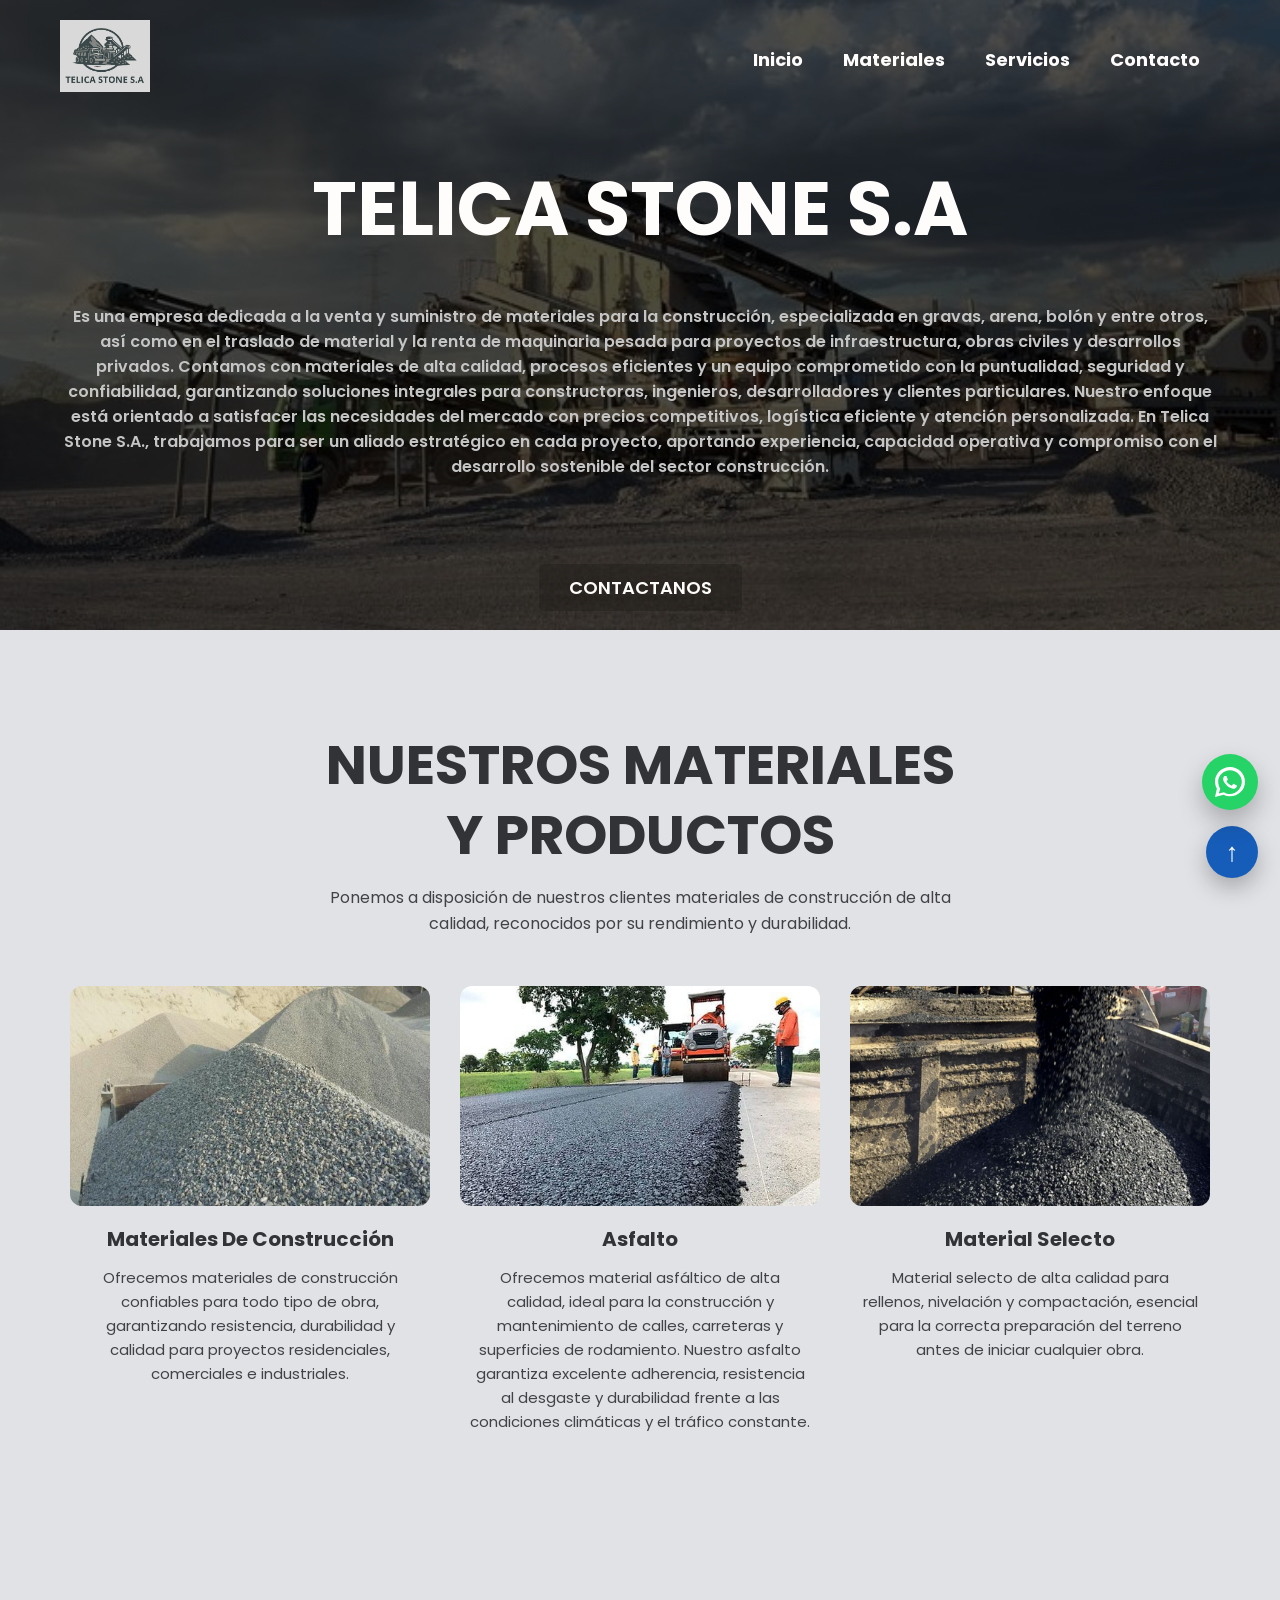
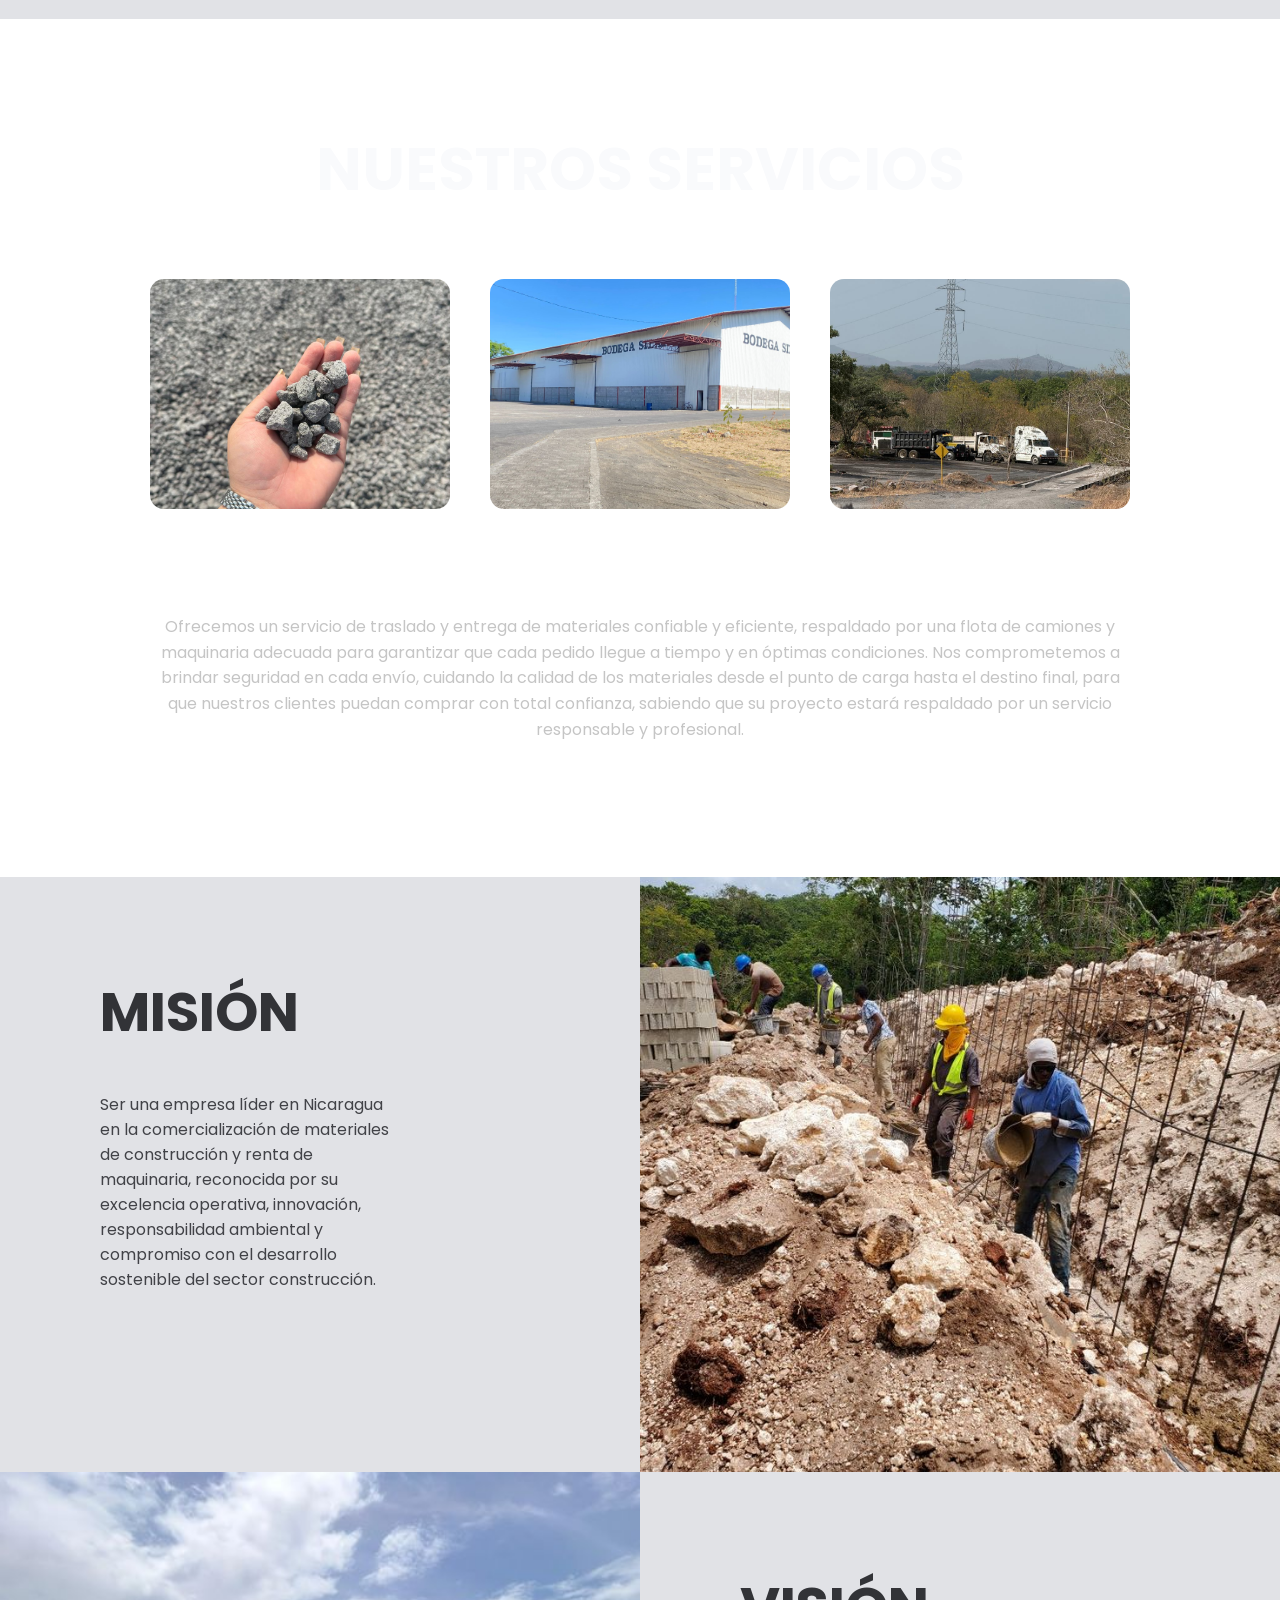
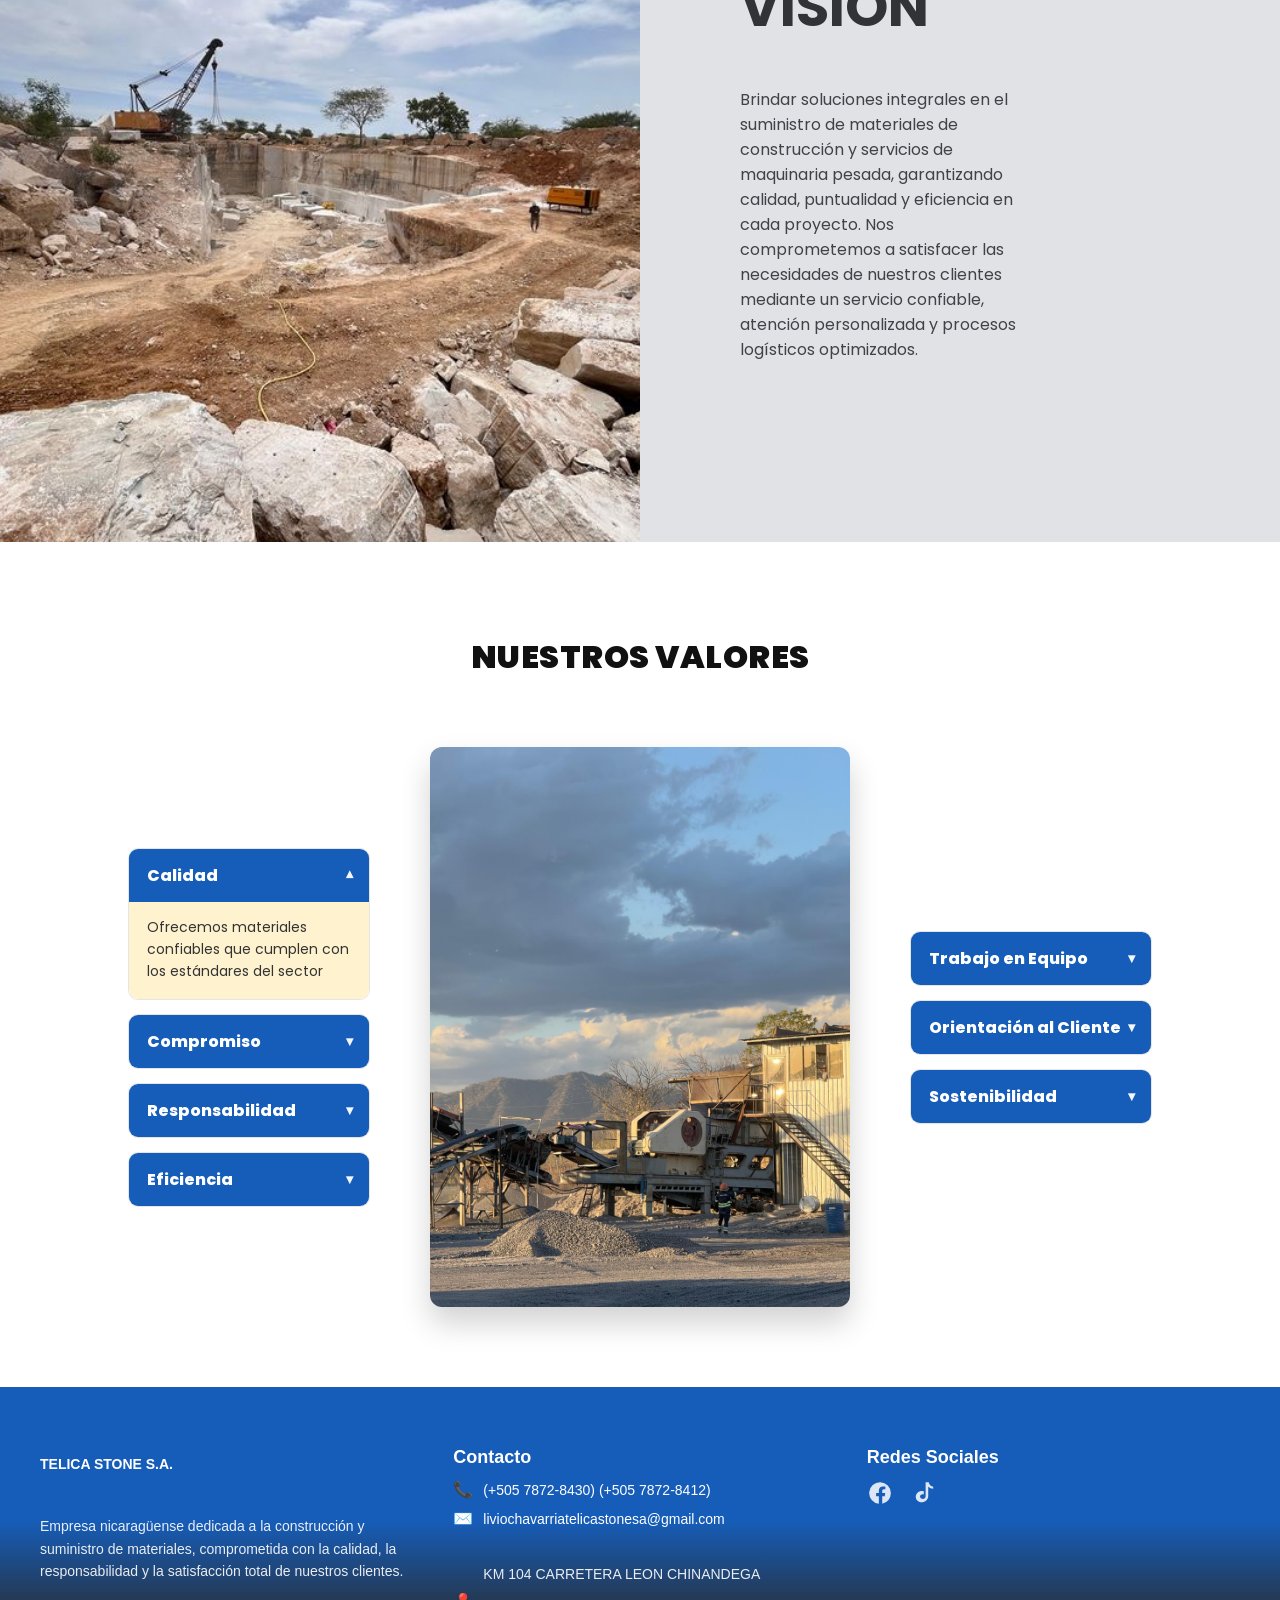
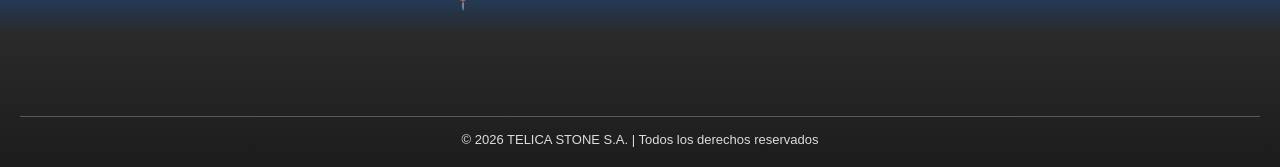
==== index.html @ 2daac5ae "Segundo push final" ====
<!doctype html>
<html lang="en">
  <head>
    <meta charset="UTF-8" />
    <meta name="viewport" content="width=device-width, initial-scale=1.0" />
    <title>Telica Stone S.A</title>
    <link rel="stylesheet" href="index.css" />
    <link rel="icon" type="image/png" href="images/Logo.png" />
  </head>

  
<!-- Botón flotante WhatsApp -->
    <a
      href="https://wa.me/50578728430"
      class="float-whatsapp"
      target="_blank"
      aria-label="WhatsApp"
    >
      <svg viewBox="0 0 32 32">
        <path
          d="M16 0C7.164 0 0 6.94 0 15.51c0 2.724.743 5.252
          2.027 7.47L.01 32l9.3-2.438c2.047
          1.115 4.396 1.75 6.69 1.75C24.836
          31.313 32 24.375 32 15.802 32 6.94
          24.836 0 16 0zm0 28.8c-2.11
          0-4.18-.565-5.97-1.635l-.43-.255-5.53
          1.45 1.48-5.15-.28-.425C4.08
          20.617 3.4 18.17 3.4 15.51 3.4
          8.97 9.13 3.4 16 3.4s12.6 5.57
          12.6 12.403c0 6.53-5.73 12.997-12.6
          12.997zm6.7-9.55c-.365-.18-2.16-1.06-2.5
          -1.18-.34-.12-.58-.18-.82.18s-.94
          1.18-1.15 1.42c-.21.24-.42.27-.78.09
          -.36-.18-1.53-.56-2.91-1.78-1.08
          -.96-1.8-2.15-2.01-2.51-.21-.36
          -.02-.55.16-.73.16-.16.36-.42.54
          -.63.18-.21.24-.36.36-.6.12-.24
          .06-.45-.03-.63-.09-.18-.82-1.97
          -1.12-2.7-.3-.72-.6-.62-.82-.63
          -.21-.01-.45-.01-.7-.01-.24 0
          -.63.09-.96.45-.33.36-1.26 1.23
          -1.26 3.01s1.29 3.51 1.47 3.75
          c.18.24 2.54 3.87 6.15 5.43.86.37
          1.53.6 2.05.77.86.27 1.64.23
          2.26.14.69-.1 2.16-.88 2.46
          -1.73.3-.84.3-1.56.21-1.73-.09
          -.18-.33-.27-.69-.45z"
        />
      </svg>
    </a>

    <!-- Botón Volver Arriba -->
    <button class="float-top" onclick="window.scrollTo({ top: 0, behavior: 'smooth' })" aria-label="Ir arriba">
      ↑
    </button>

  <body>
    <header class="header">
      <!-- Inicio del menu principal -->

      <div class="menu container">
        <a href="index.html"
          ><img src="images/Logo.png" alt="logo" class="logo-img"
        /></a>
        <input type="checkbox" id="menu" />
        <label for="menu">
          <img src="images/menu.png" class="menu-icono" alt="" />
        </label>
        <nav class="navbar">
          <ul>
            <li><a href="index.html">Inicio</a></li>
            <li><a href="materiales.html">Materiales</a></li>
            <li><a href="servicios.html">Servicios</a></li>
            <li><a href="#contacto">Contacto</a></li>
          </ul>
        </nav>
      </div>

      <div class="header-content container hero" id="inicio">
        <h1 class="header-title">Telica Stone S.A</h1>
        <p class="header-text">
          Es una empresa dedicada a la venta y suministro de materiales para la
          construcción, especializada en gravas, arena, bolón y entre otros, así
          como en el traslado de material y la renta de maquinaria pesada para
          proyectos de infraestructura, obras civiles y desarrollos privados.
          Contamos con materiales de alta calidad, procesos eficientes y un
          equipo comprometido con la puntualidad, seguridad y confiabilidad,
          garantizando soluciones integrales para constructoras, ingenieros,
          desarrolladores y clientes particulares. Nuestro enfoque está
          orientado a satisfacer las necesidades del mercado con precios
          competitivos, logística eficiente y atención personalizada. En Telica
          Stone S.A., trabajamos para ser un aliado estratégico en cada
          proyecto, aportando experiencia, capacidad operativa y compromiso con
          el desarrollo sostenible del sector construcción.
        </p>
        <a href="https://wa.me/50578728430" class="btn-1">Contactanos</a>
      </div>

      <!-- Fin del menu principal -->
    </header>

    <section class="construction" id="materiales">
      <div class="construction-content container">
        <h2>nuestros Materiales y productos</h2>
        <p class="txt-p">
          Ponemos a disposición de nuestros clientes materiales de construcción
          de alta calidad, reconocidos por su rendimiento y durabilidad.
        </p>
        <!-- Sección de productoss -->
        <div class="construction-group">
          <div class="construction-1">
            <img src="images/Materiales de construcion.jpeg" alt="" />
            <h3>Materiales De Construcción</h3>
            <p class="txt-p2">
              Ofrecemos materiales de construcción confiables para todo tipo de
              obra, garantizando resistencia, durabilidad y calidad para
              proyectos residenciales, comerciales e industriales.
            </p>
          </div>
          <div class="construction-1">
            <img src="images/Asfalto.jpeg" alt="" />
            <h3>Asfalto</h3>
            <p class="txt-p2">
              Ofrecemos material asfáltico de alta calidad, ideal para la construcción y mantenimiento de calles, 
              carreteras y superficies de rodamiento. Nuestro asfalto garantiza excelente adherencia, resistencia al desgaste 
              y durabilidad frente a las condiciones climáticas y el tráfico constante.
            </p>
          </div>
          <div class="construction-1">
            <img src="images/Material Selecto.png" alt="" />
            <h3>Material Selecto</h3>
            <p>
              Material selecto de alta calidad para rellenos, nivelación y
              compactación, esencial para la correcta preparación del terreno
              antes de iniciar cualquier obra.
            </p>
          </div>
        </div>
        <!-- Fin de Sección de Productos -->
      </div>
    </section>


    <!-- Inicio Sección de Servicios -->
    <main class="services" id="servicios">
      <div class="services-content container">
        <h2>
          <a href="servicios.html" id="click">Nuestros Servicios</a>
        </h2>

        <div class="services-group">
          <div class="service-card">
            <div class="service-img">
              <img src="images/Foto 6.jpeg" alt="Pedidos Especiales" />
            </div>
            <h3>Pedidos Especiales</h3>
          </div>

          <div class="service-card">
            <div class="service-img">
              <img src="images/Bodega Principal.jpeg" alt="Renta de Bodegas" />
            </div>
            <h3>Renta de Bodegas</h3>
          </div>

          <div class="service-card">
            <div class="service-img">
              <img src="images/Foto 7.jpeg" alt="Traslado de Materiales" />
            </div>
            <h3>Traslado de Materiales</h3>
          </div>
        </div>

        <p>
          Ofrecemos un servicio de traslado y entrega de materiales confiable y
          eficiente, respaldado por una flota de camiones y maquinaria adecuada
          para garantizar que cada pedido llegue a tiempo y en óptimas
          condiciones. Nos comprometemos a brindar seguridad en cada envío,
          cuidando la calidad de los materiales desde el punto de carga hasta el
          destino final, para que nuestros clientes puedan comprar con total
          confianza, sabiendo que su proyecto estará respaldado por un servicio
          responsable y profesional.
        </p>
      </div>
    </main>
    <!-- Fin Sección de Servicios -->

    <!-- Inicio Sección de Servicios  -->
    <!-- <main class="services" id="servicios">
      <div class="services-content container">
        <h2><a href="servicios.html" id="click">Nuestros Servicios</a></h2>
        <div class="services-group">
          <div class="service-1">
            <img src="images/Foto 6.jpeg" alt="" />
            <h3 class="serviciosh3">Pedidos Especiales</h3>
          </div>
          <div class="service-1">
            <img src="images/Bodega Principal.jpeg" alt="" />
            <h3 class="serviciosh3">Renta De Bodegas</h3>
          </div>
          <div class="service-1">
            <img src="images/Foto 7.jpeg" alt="" />
            <h3 class="serviciosh3">Taslado De Materiales</h3>
          </div>
        </div>
        <p>
          Ofrecemos un servicio de traslado y entrega de materiales confiable y
          eficiente, respaldado por una flota de camiones y maquinaria adecuada
          para garantizar que cada pedido llegue a tiempo y en óptimas
          condiciones. Nos comprometemos a brindar seguridad en cada envío,
          cuidando la calidad de los materiales desde el punto de carga hasta el
          destino final, para que nuestros clientes puedan comprar con total
          confianza, sabiendo que su proyecto estará respaldado por un servicio
          responsable y profesional.
        </p>
      </div>
    </main> -->
    <!-- Fin Sección de Servicios  -->

    <section class="general">
      <div class="general-1">
        <h2>Misión</h2>
        <p>
          Ser una empresa líder en Nicaragua en la comercialización de
          materiales de construcción y renta de maquinaria, reconocida por su
          excelencia operativa, innovación, responsabilidad ambiental y
          compromiso con el desarrollo sostenible del sector construcción.
        </p>
      </div>
      <div class="general-2"></div>
    </section>

    <!-- sECCIÓN DE MISION Y VISION -->
    <section class="general">
      <div class="general-3"></div>
      <div class="general-1">
        <h2>Visión</h2>
        <p>
          Brindar soluciones integrales en el suministro de materiales de
          construcción y servicios de maquinaria pesada, garantizando calidad,
          puntualidad y eficiencia en cada proyecto. Nos comprometemos a
          satisfacer las necesidades de nuestros clientes mediante un servicio
          confiable, atención personalizada y procesos logísticos optimizados.
        </p>
      </div>
    </section>

    <!-- Sección de Valores -->

    <section class="services-section" id="servicios">
      <h2 class="section-title">NUESTROS VALORES</h2>

      <div class="services-layout">
        <!-- IZQUIERDA (4) -->
        <div class="accordion-column left">
          <details class="accordion-item" name="servicios-accordion" open>
            <summary>Calidad</summary>
            <div class="accordion-body">
              <p>
                Ofrecemos materiales confiables que cumplen con los estándares
                del sector
              </p>
            </div>
          </details>

          <details class="accordion-item" name="servicios-accordion">
            <summary>Compromiso</summary>
            <div class="accordion-body">
              <p>
                Cumplimos con cada proyecto de manera responsable y puntual.
              </p>
            </div>
          </details>

          <details class="accordion-item" name="servicios-accordion">
            <summary>Responsabilidad</summary>
            <div class="accordion-body">
              <p>
                Actuamos con ética, seguridad y respeto hacia nuestros clientes
                y colaboradores.
              </p>
            </div>
          </details>

          <details class="accordion-item" name="servicios-accordion">
            <summary>Eficiencia</summary>
            <div class="accordion-body">
              <p>
                Optimizamos nuestros procesos para garantizar rapidez y
                cumplimiento.
              </p>
            </div>
          </details>
        </div>

        <!-- IMAGEN CENTRAL -->
        <div class="services-image">
          <img src="images/Foto 18.jpeg" alt="Servicios" />
        </div>

        <!-- DERECHA (3) -->
        <div class="accordion-column right">
          <details class="accordion-item" name="servicios-accordion">
            <summary>Trabajo en Equipo</summary>
            <div class="accordion-body">
              <p>Fomentamos la colaboración para lograr mejores resultados.</p>
            </div>
          </details>

          <details class="accordion-item" name="servicios-accordion">
            <summary>Orientación al Cliente</summary>
            <div class="accordion-body">
              <p>
                Nos enfocamos en entender y satisfacer las necesidades de cada
                cliente.
              </p>
            </div>
          </details>

          <details class="accordion-item" name="servicios-accordion">
            <summary>Sostenibilidad</summary>
            <div class="accordion-body">
              <p>Promovemos prácticas responsables con el medio ambiente.</p>
            </div>
          </details>
        </div>
      </div>
    </section>

    <!-- Footer -->

    <footer class="footer" id="contacto">
      <div class="footer-container">
        <!-- Columna 1 -->
        <div class="footer-col">
          <h3 class="footer-logo"><a href="#inicio">TELICA STONE S.A.</a></h3>
          <p>
            Empresa nicaragüense dedicada a la construcción y suministro de
            materiales, comprometida con la calidad, la responsabilidad y la
            satisfacción total de nuestros clientes.
          </p>
        </div>

        <!-- Columna 2 -->
        <div class="footer-col">
          <h4>Contacto</h4>

          <div class="contact-item">
            <span>📞</span>
            <a href="tel:+50578728430">(+505 7872-8430) (+505 7872-8412)</a>
          </div>

          <div class="contact-item">
            <span>✉️</span>
            <a href="mailto:liviochavarriatelicastonesa@gmail.com">
              liviochavarriatelicastonesa@gmail.com
            </a>
          </div>

          <div class="contact-item">
            <span>📍</span>
            <p>KM 104 CARRETERA LEON CHINANDEGA</p>
          </div>
        </div>

        <!-- Columna 3 -->
        <div class="footer-col">
          <h4>Redes Sociales</h4>

          <div class="social-icons">
            <!-- Facebook -->
            <a href="https://www.facebook.com/share/1EHgdBPmKW/" aria-label="Facebook">
              <svg viewBox="0 0 24 24">
                <path
                  d="M22 12A10 10 0 1 0 10.94 21.94V14.89H8.41V12h2.53V9.8
              c0-2.5 1.49-3.89 3.77-3.89 1.09 0 2.24.2 2.24.2v2.46
              h-1.26c-1.24 0-1.63.77-1.63 1.56V12h2.77l-.44
              2.89h-2.33v7.05A10 10 0 0 0 22 12z"
                />
              </svg>
            </a>

            <!-- Titok -->
            <a href="https://www.tiktok.com/@telica.stone.sa?_r=1&_t=ZS-95yCNmeaIJJ#" aria-label="TikTok">
              <svg viewBox="0 0 24 24">
                <path d="M21 8.1c-1.9.1-3.7-.5-5.1-1.8v8.5
                  c0 4.1-4.5 7.1-8.5 5.3-4.4-2-3.9-8.4
                  1-9.7 1.1-.3 2.3-.3 3.4 0v2.9
                  c-.6-.2-1.3-.2-1.9 0-2.1.6-2.1
                  3.8.4 4.1 1.9.2 3.2-.9 3.2-2.5V2h2.9
                  c.3 2.2 2.1 3.9 4.1 4.2v1.9z"/>
              </svg>
            </a>
          </div>
        </div>
      </div>

      <div class="footer-bottom">
        © 2026 TELICA STONE S.A. | Todos los derechos reservados
      </div>
  </body>
</html>
---- index.css ----
@import url('https://fonts.googleapis.com/css2?family=Poppins:ital,wght@0,100;0,200;0,300;0,400;0,500;0,600;0,700;0,800;0,900;1,100;1,200;1,300;1,400;1,500;1,600;1,700;1,800;1,900&display=swap');

* {
    margin: 0;
    padding: 0;
    box-sizing: border-box;
    text-decoration: none;
    list-style: none;

}

body {
    font-family: 'Poppins', sans-serif;
}

html{
  scroll-behavior: smooth;
}

.container {
    max-width: 1200px;
    margin: 0 auto;
    padding: 0 20px;
}

.header {
    background-image: linear-gradient(
        rgba(0, 0, 0, 0.7),
        rgba(0, 0, 0, 0.7)
    ), url('images/Foto\ 10.jpeg');
    background-position: center bottom;
    background-size: cover;
    min-height: 70vh;
    display: flex;
    align-items: center;
}

.menu {
    position: absolute;
    top: 0;
    left: 0;
    right: 0;
    display: flex;
    align-items: center;
    justify-content: space-between;
}

.logo {
    color: #fffdfc;
    font-size: 25px;
    font-weight: 800;
}

.logo-img {
    width: 90px;
    padding: 20px 0px;
}

.menu .navbar ul li {
    position: relative;
    float: left;
}

.menu .navbar ul li a {
    font-size: 18px;
    padding: 20px;
    color: #fffdfc;
    display: block;
    font-weight: 700;
}

.menu .navbar ul li a:hover{
    color: #165db9;
}

#menu {
    display: none;
}

.menu-icono {
    width: 25px;
}

.menu label {
    display: none;
    cursor: pointer;
}

.header-content {
    text-align: center;
}

.header-content h1{
    font-size: 75px;
    line-height: 100px;
    color: #fffdfc;
    text-transform: uppercase;
    margin-bottom: 20px;
}
.header-content h1:hover{
    color: #165db9;
}

.header-content p {
    font-size: 16px;
    color: #c5c5c5; 
    font-weight: 600;
    padding: 5 170px;
    margin-bottom: 40px;
}

.header-content p:hover {
    color: #165db9;
}

.btn-1 {
    display: inline-block;
    padding: 10px 30px;
    background-color: #165db9;
    color: #fffdfc;
    font-size: 18px;
    font-weight: 600;
    border-radius: 5px;
    transition: background-color 0.3s ease;
    text-transform: uppercase;
}

.btn-1 {
    display: inline-block;
    padding: 10px 30px;
    background-color: #18161256;
    color: #fffdfc;
    font-size: 18px;
    font-weight: 600;
    border-radius: 5px;
    transition: background-color 0.3s ease;
    text-transform: uppercase;
}

.btn-1:hover {
    background-color: #165db9;
}

.construction {
    padding: 100px 0;
    background-color: #E1E2E6;
    position: relative;
}

.construction-content {
    text-align: center;
}

/* Título principal */
.construction-content h2 {
    font-size: 55px;
    line-height: 70px;
    color: #323337;
    text-transform: uppercase;
    padding: 0 250px;
    margin-bottom: 15px;
    transition: color 0.3s ease;
}

.construction-content h2:hover {
    color: #165db9;
}

/* Texto descriptivo */
.txt-p {
    font-size: 16px;
    color: #414247;
    padding: 0 250px;
    margin-bottom: 50px;
    line-height: 1.6;
}

/* Contenedor de las cards */
.construction-group {
    display: flex;
    gap: 30px;                 /* ✅ espacio uniforme entre cards */
    justify-content: center;   /* ✅ evita estiramientos */
    align-items: stretch;
    margin-bottom: 50px;
}

/* Card individual */
.construction-1 {
    flex: 1;
    max-width: 360px;          /* ✅ control del ancho */
    text-align: center;
}

/* Imagen */
.construction-1 img {
    width: 100%;
    height: 220px;             /* ✅ altura consistente */
    object-fit: cover;         /* ✅ buen encuadre */
    border-radius: 12px;       /* ✅ estética */
    display: block;
}

/* Título de la card */
.construction-1 h3 {
    font-size: 20px;
    color: #323337;
    margin: 18px 0 12px;
    transition: color 0.3s ease;
}

.construction-1 h3:hover {
    color: #165db9;
}

/* Texto de la card */
.construction-1 p {
    font-size: 15px;
    line-height: 1.6;
    color: #414247;
    padding: 0 10px;
}

/* Responsive */
@media (max-width: 1100px) {
    .construction-content h2,
    .txt-p {
        padding: 0 80px;
    }
}

@media (max-width: 900px) {
    .construction-group {
        flex-direction: column;
        align-items: center;
    }

    .construction-1 {
        max-width: 100%;
    }

    .construction-content h2,
    .txt-p {
        padding: 0 30px;
    }

    .construction-content h2 {
        font-size: 40px;
        line-height: 52px;
    }
}


.services {
  padding: 100px 0;
  background-image: linear-gradient(
    rgba(0, 0, 0, 0.7),
    rgba(0, 0, 0, 0.7)
  ), url('images/Foto 2.jpeg');
  background-position: center;
  background-repeat: no-repeat;
  background-size: cover;
  background-attachment: fixed;
}

.services-content {
  text-align: center;
}

.services-content h2 {
  font-size: 60px;
  line-height: 100px;
  color: #f9fafc;
  text-transform: uppercase;
  margin-bottom: 60px;
}

#click {
  color: #f9fafc;
  text-decoration: none;
  transition: color 0.3s ease;
}

#click:hover {
  color: #165db9;
}

.services-group {
  display: flex;
  gap: 40px;                 /* ✅ espacio real entre imágenes */
  justify-content: center;   /* ✅ alineación correcta */
  align-items: stretch;
  margin-bottom: 60px;
}

/* CARD */
.service-card {
  width: 300px;
  text-align: center;
  color: #ffffff;
}

/* CONTENEDOR DE IMAGEN */
.service-img {
  width: 100%;
  height: 230px;             /* ✅ MISMA ALTURA PARA TODAS */
  overflow: hidden;
  border-radius: 14px;
  margin-bottom: 15px;
}

/* IMAGEN */
.service-img img {
  width: 100%;
  height: 100%;
  object-fit: cover;         /* ✅ ENCUADRE CORRECTO */
  display: block;
}

/* TITULO */
.service-card h3 {
  font-size: 20px;
  margin-top: 10px;
  transition: color 0.3s ease;
}

.service-card h3:hover {
  color: #165db9;
}

/* TEXTO */
.services-content p {
  font-size: 16px;
  color: #c5c5c5;
  padding: 0 100px;
  line-height: 1.6;
}

/* RESPONSIVE */
@media (max-width: 900px) {
  .services-group {
    flex-direction: column;
    align-items: center;
  }

  .services-content p {
    padding: 0 30px;
  }

  .services-content h2 {
    font-size: 40px;
    line-height: 55px;
  }
}


.general {
    display: flex;
}

.general-1 {
    width: 50%;
    padding: 100px 250px 100px 100px;
    background-color: #E1E2E6;
}

.general-2 {
    background-image: url(images/Mision.jpg);
    background-position: center;
    background-repeat: no-repeat;
    background-size: cover;
    width: 50%;
    min-width: 350px;
}

.general-3 {
    background-image: url(images/Vision.jpg);
    background-position: center;
    background-repeat: no-repeat;
    background-size: cover;
    width: 50%;
    min-width: 350px;
}

h2 {
    font-size: 55px;
    line-height: 70px;
    color: #323337; 
    text-transform: uppercase;
    margin-bottom: 20px;
}

p {
    font-size: 16px;
    color: #414247; 
    padding: 25px 0px 45px 0px;
    margin-bottom: 35px;
}

.blog {
    padding: 100px 0;
    text-align: center;
}


.blog-content{
    display: flex;
    justify-content: space-between;
    gap: 50px;                
    flex-wrap: wrap;          
    
}

.horas:hover {
    color: #165db9;
}

.blog-1 {
    flex: 0 0 300px;
    text-align: center;
    padding: 15px 20px;
}

.blog-1 img {
    width: 300px;
    max-width: 100%;
    border-radius: 15px;
    display: block;
    margin: 0 auto 15px;
}   

.blog-1 h3 {
    font-size: 25px;
    color: #323337; 
}

.blog-1 h3:hover {
    color: #165db9;
}

@media (min-width: 1200px){
  .blog-1{ flex: 0 0 240px; }  
  .blog-1 img{ width: 240px; }
}

/* Sección de Valores --------------------------------------- */

:root{
  --brand:#165db9;
  --text:#111;
  --muted:#666;
  --panel:#ffffff;
  --cream:#fff3cf;
  --radius:10px;
}

/* ===== Sección ===== */
.services-section{
  padding: 80px 10%;
  background: var(--panel);
}

/* Contenedor para que todo quede centrado como en tu referencia */
.services-section{
  max-width: 1400px;
  margin: 0 auto;
}

/* ===== Título centrado + hover ===== */
.section-title{
  text-align: center;
  font-size: 32px;
  font-weight: 900;
  letter-spacing: .5px;
  margin: 0 0 55px;
  color: var(--text);
  transition: color .25s ease;
}

.section-title:hover{
  color: var(--brand);
}

/* ===== Layout 4 - imagen - 3 ===== */
.services-layout{
  display: grid;
  grid-template-columns: 1fr auto 1fr;
  gap: 60px;
  align-items: center;
}

/* Columnas */
.accordion-column{
  display: flex;
  flex-direction: column;
  gap: 14px;
}

/* ===== Imagen centro ===== */
.services-image{
  display: flex;
  justify-content: center;
  align-items: center;
}

.services-image img{
  max-width: 420px;
  width: 100%;
  border-radius: 12px;
  box-shadow: 0 16px 30px rgba(0,0,0,.18);
  display: block;
}

/* ===== Accordion estilo (mejor colores) ===== */
.accordion-item{
  border-radius: var(--radius);
  overflow: hidden;
  border: 1px solid rgba(0,0,0,.10);
  background: transparent;
}

/* Summary = “barra” amarilla */
.accordion-item summary{
  background: var(--brand);
  color: #fff;
  padding: 14px 18px;
  font-weight: 800;
  cursor: pointer;
  list-style: none;
  position: relative;
  user-select: none;
  transition: filter .2s ease;
}

/* Quitar marcador default */
.accordion-item summary::-webkit-details-marker{ display:none; }

/* Flecha */
.accordion-item summary::after{
  content:"▾";
  position:absolute;
  right:16px;
  top:50%;
  transform: translateY(-50%);
  transition: transform .25s ease;
  font-size: 14px;
  opacity: .95;
}

/* Abierto -> gira flecha */
.accordion-item[open] summary::after{
  transform: translateY(-50%) rotate(180deg);
}

/* Hover en barra */
.accordion-item summary:hover{
  filter: brightness(0.95);
}

/* Cuerpo */
.accordion-body{
  background: var(--cream);
}

.accordion-item p{
  margin: 0;
  padding: 14px 18px 16px;
  color: #333;
  font-size: 14px;
  line-height: 1.6;
}

/* ===== Responsive ===== */
@media (max-width: 992px){
  .services-layout{
    grid-template-columns: 1fr;
    gap: 35px;
  }
  .services-image{
    order: -1;
  }
}



/* Sección del Footer -------------------------- */
.footer {
  background: linear-gradient(
    to bottom,
    #165db9 0%,
    #165db9 35%,
    #2a2a2a 65%,
    #1c1c1c 100%
  );
  padding: 60px 20px 20px;
  font-family: Arial, sans-serif;
}

/* FUERZA TEXTO BLANCO EN TODO EL FOOTER */
.footer,
.footer * {
  color: #ffffff !important;
}

.footer-container {
  max-width: 1200px;
  margin: auto;
  display: grid;
  grid-template-columns: repeat(3, 1fr);
  gap: 40px;
}

.footer-logo {
  font-size: 24px;
  font-weight: bold;
  margin-bottom: 15px;
}

.footer-col h4 {
  font-size: 18px;
  margin-bottom: 12px;
}

.footer-col p {
  font-size: 14px;
  line-height: 1.6;
  opacity: 0.9;
}

.footer-col a {
  text-decoration: none;
  font-size: 14px;
}

.footer-col a:hover {
  text-decoration: underline;
}

/* Contacto */
.contact-item {
  display: flex;
  align-items: center;
  gap: 10px;
  margin-bottom: 10px;
}

/* Redes sociales – estilo elegante */
.social-icons {
  display: flex;
  gap: 18px;
  margin-top: 12px;
}

.social-icons a {
  display: flex;
  align-items: center;
  justify-content: center;
}

.social-icons svg {
  width: 26px;
  height: 26px;
  fill: #ffffff;
  opacity: 0.85;
  transition: all 0.3s ease;
}

.social-icons a:hover svg {
  fill: #cfe1ff;
  transform: translateY(-2px);
  opacity: 1;
}

/* Footer bottom */
.footer-bottom {
  margin-top: 40px;
  padding-top: 15px;
  border-top: 1px solid rgba(255, 255, 255, 0.3);
  text-align: center;
  font-size: 13px;
  opacity: 0.85;
}

/* =====================================
   BOTONES FLOTANTES – WHATSAPP + TOP
   ===================================== */

/* WhatsApp */
.float-whatsapp {
  position: fixed;
  bottom: 90px;
  right: 22px;
  width: 56px;
  height: 56px;
  background-color: #25d366;
  border-radius: 50%;
  display: flex;
  align-items: center;
  justify-content: center;
  z-index: 999;
  box-shadow: 0 12px 24px rgba(0, 0, 0, 0.25);
  transition: transform 0.3s ease, box-shadow 0.3s ease;
}

.float-whatsapp svg {
  width: 30px;
  height: 30px;
  fill: #fff;
}

.float-whatsapp:hover {
  transform: scale(1.08);
  box-shadow: 0 16px 30px rgba(0, 0, 0, 0.35);
}

/* Botón subir */
.float-top {
  position: fixed;
  bottom: 22px;
  right: 22px;
  width: 52px;
  height: 52px;
  background-color: #165db9;
  color: #fff;
  font-size: 26px;
  border: none;
  border-radius: 50%;
  cursor: pointer;
  z-index: 998;
  box-shadow: 0 10px 22px rgba(0, 0, 0, 0.25);
  transition: transform 0.3s ease, box-shadow 0.3s ease;
}

.float-top:hover {
  transform: translateY(-3px);
  box-shadow: 0 14px 28px rgba(0, 0, 0, 0.35);
}

/* ===== MOBILE ===== */
@media (max-width: 480px) {
  .float-whatsapp {
    width: 50px;
    height: 50px;
    bottom: 85px;
    right: 16px;
  }

  .float-whatsapp svg {
    width: 26px;
    height: 26px;
  }

  .float-top {
    width: 46px;
    height: 46px;
    font-size: 22px;
    right: 16px;
  }
}


/* Responsive */
@media (max-width: 768px) {
  .footer-container {
    grid-template-columns: 1fr;
    text-align: center;
  }

  .contact-item {
    justify-content: center;
  }

  .social-icons {
    justify-content: center;
  }
}

/* Responsive */
@media (max-width: 768px) {
  .footer-container {
    grid-template-columns: 1fr;
    text-align: center;
  }

  .contact-item {
    justify-content: center;
  }

  .social-icons {
    justify-content: center;
  }
}




/* Responsive */
@media (max-width: 768px){
  .footer-container{
    text-align: center;
  }
}


@media (max-width: 991px){
  .menu{
    padding: 30px;
  }
  .menu label{
    display: initial;
  }

  .navbar{
    position: absolute;
    top: 100%;
    left: 0;
    right: 0;
    background-color: #323337;
    display: none;
    flex-direction: column;
    align-items: center;
  }

  .menu .navbar{
    width: 100%;
  }

  #menu:checked ~ .navbar{
    display: initial;
  }

  .header{
    min-height: 0vh;
  }

  .header-content{
    padding: 100px 30px;
  }

  .header-content p{
    padding: 0;
  }

  .construction{
    padding: 30px;
  }

  .construction-content h2{
    padding: 0;
  }

  .txt-p{
    padding: 0;
  }

  .construction-group{
    flex-direction: column;
    margin-bottom: 0;
  }

  .construction-img{
    display: none;
  }

  .services{
    padding: 30px;
  }

  .services-content p{
    padding: 0;
  }

  .services-group{
    flex-direction: column;
    margin-bottom: 0;
  }

  .service-1{
    margin-bottom: 25px;
  }

  .general{
    flex-direction: column;
  }

  .general-1{
    width: 100%;
    padding: 30px;
    text-align: center;
  }

  .general-2, .general-3{
    display: none;
  }

  .blog{
    padding: 30px;
  }

  .blog-content{
    flex-direction: column;
    gap: 25px;
  }

  .blog-1{
    padding: 0;
  }



}

/* ===== HERO RESPONSIVE ===== */
@media (max-width: 480px) {

  /* Ocultar título gigante */
  .hero h1 {
    display: none;
  }

  /* Ajustar padding del hero */
  .header-content {
    padding: 80px 20px;
  }

  /* Texto más legible */
  .header-content p {
    font-size: 14px;
    line-height: 1.6;
    padding: 0;
  }

  /* Botón centrado y cómodo */
  .btn-1 {
    font-size: 16px;
    padding: 12px 28px;
  }

  /* Logo un poco más pequeño */
  .logo-img {
    width: 70px;
  }
}

/* ===== MENÚ MÓVIL MEJORADO ===== */
@media (max-width: 991px){

  .navbar{
    position: absolute;
    top: 100%;
    left: 0;
    right: 0;
    background: rgba(25,25,25,0.95);
    backdrop-filter: blur(6px);
    display: none;
    flex-direction: column;
    align-items: center;
    padding: 20px 0;
  }

  .navbar ul{
    width: 100%;
    text-align: center;
  }

  .navbar ul li a{
    padding: 14px 0;
    font-size: 18px;
    display: block;
  }

  .navbar ul li a:hover{
    background-color: rgba(255,255,255,0.08);
  }

  #menu:checked ~ .navbar{
    display: flex;
  }
}

/* ===== FOOTER MOBILE ===== */
@media (max-width: 480px){
  .footer-logo {
    font-size: 20px;
  }

  .footer-col p {
    font-size: 13px;
  }

  .footer-bottom {
    font-size: 12px;
  }
}

:root{
  --menu-height: 110px;
}

/* HERO – deja espacio arriba */
.hero{
  padding-top: calc(var(--menu-height) + 30px);
}

/* Ajustes específicos para móvil */
@media (max-width: 480px){

  /* El menú en móvil es un poco más alto visualmente */
  :root{
    --menu-height: 120px;
  }

  .hero{
    padding-top: calc(var(--menu-height) + 20px);
  }

  /* Por seguridad, separa aún más el título */
  .hero h1{
    margin-top: 10px;
  }
}
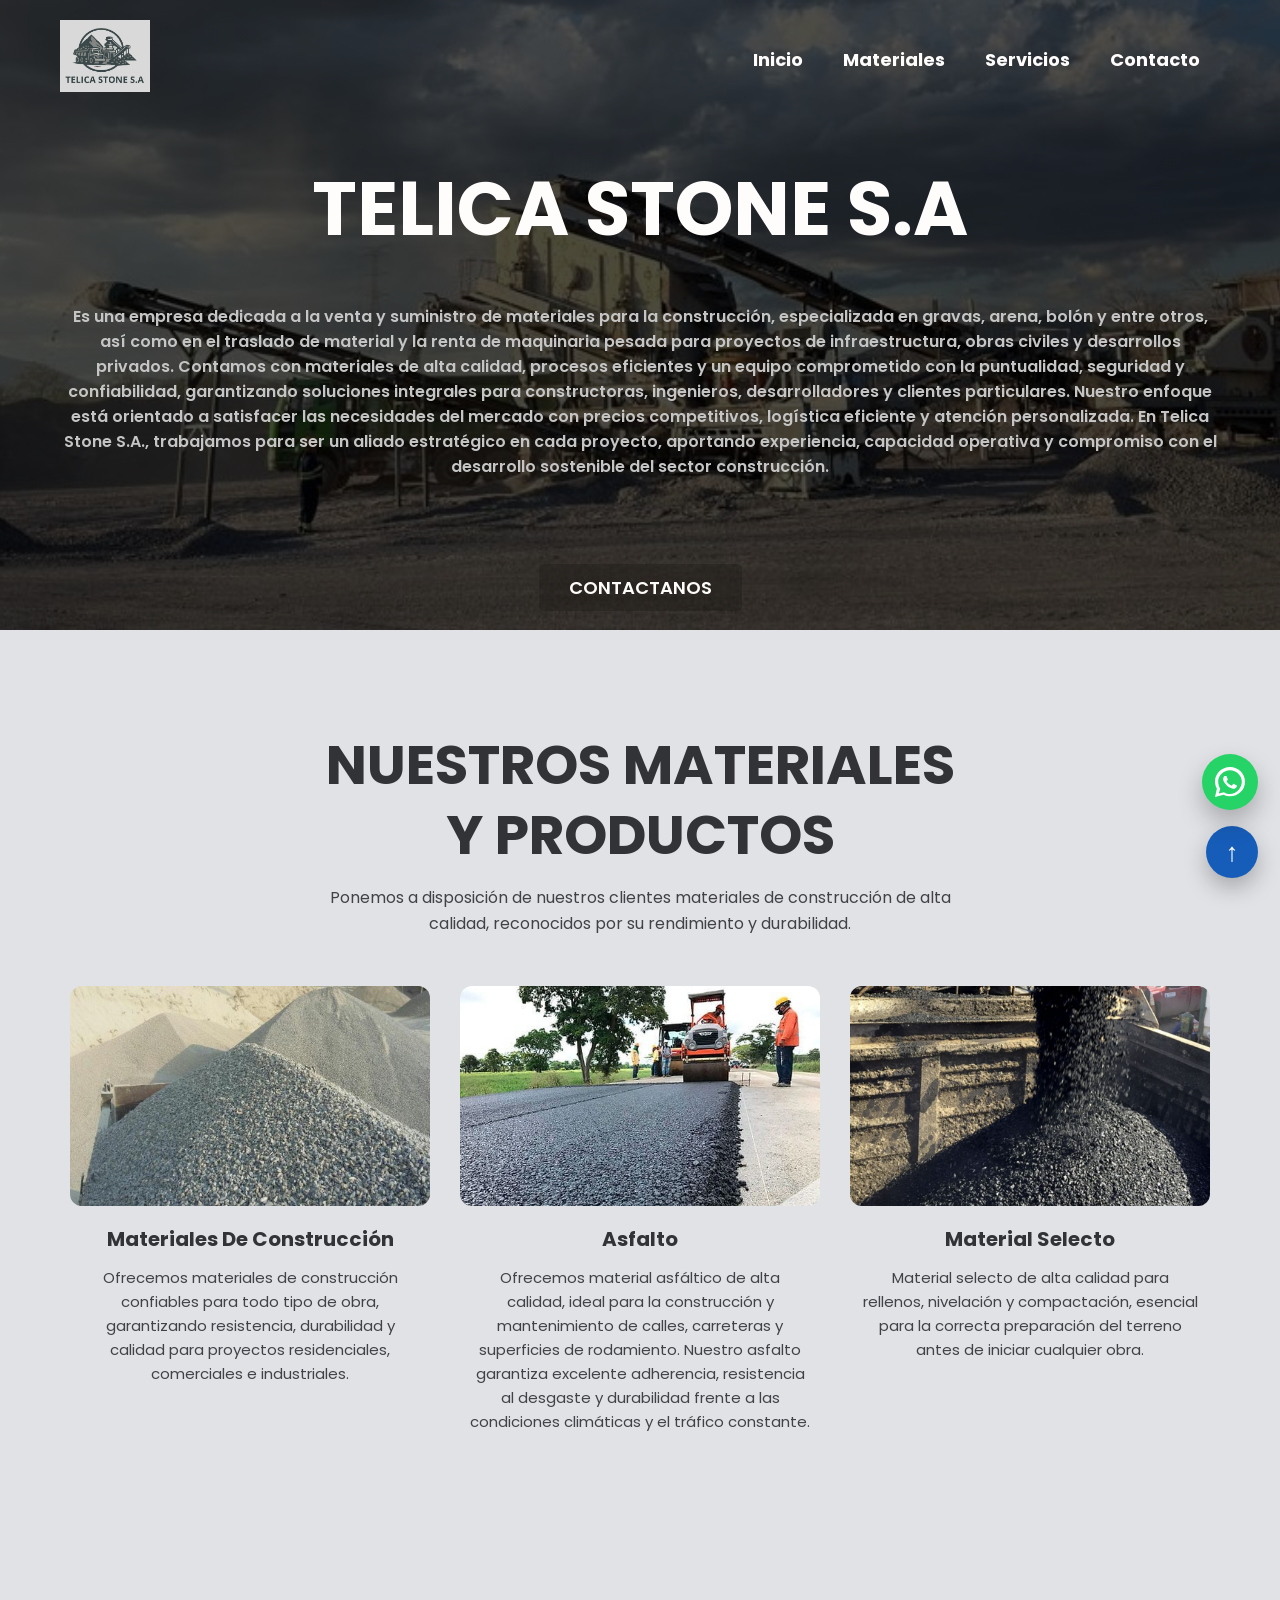
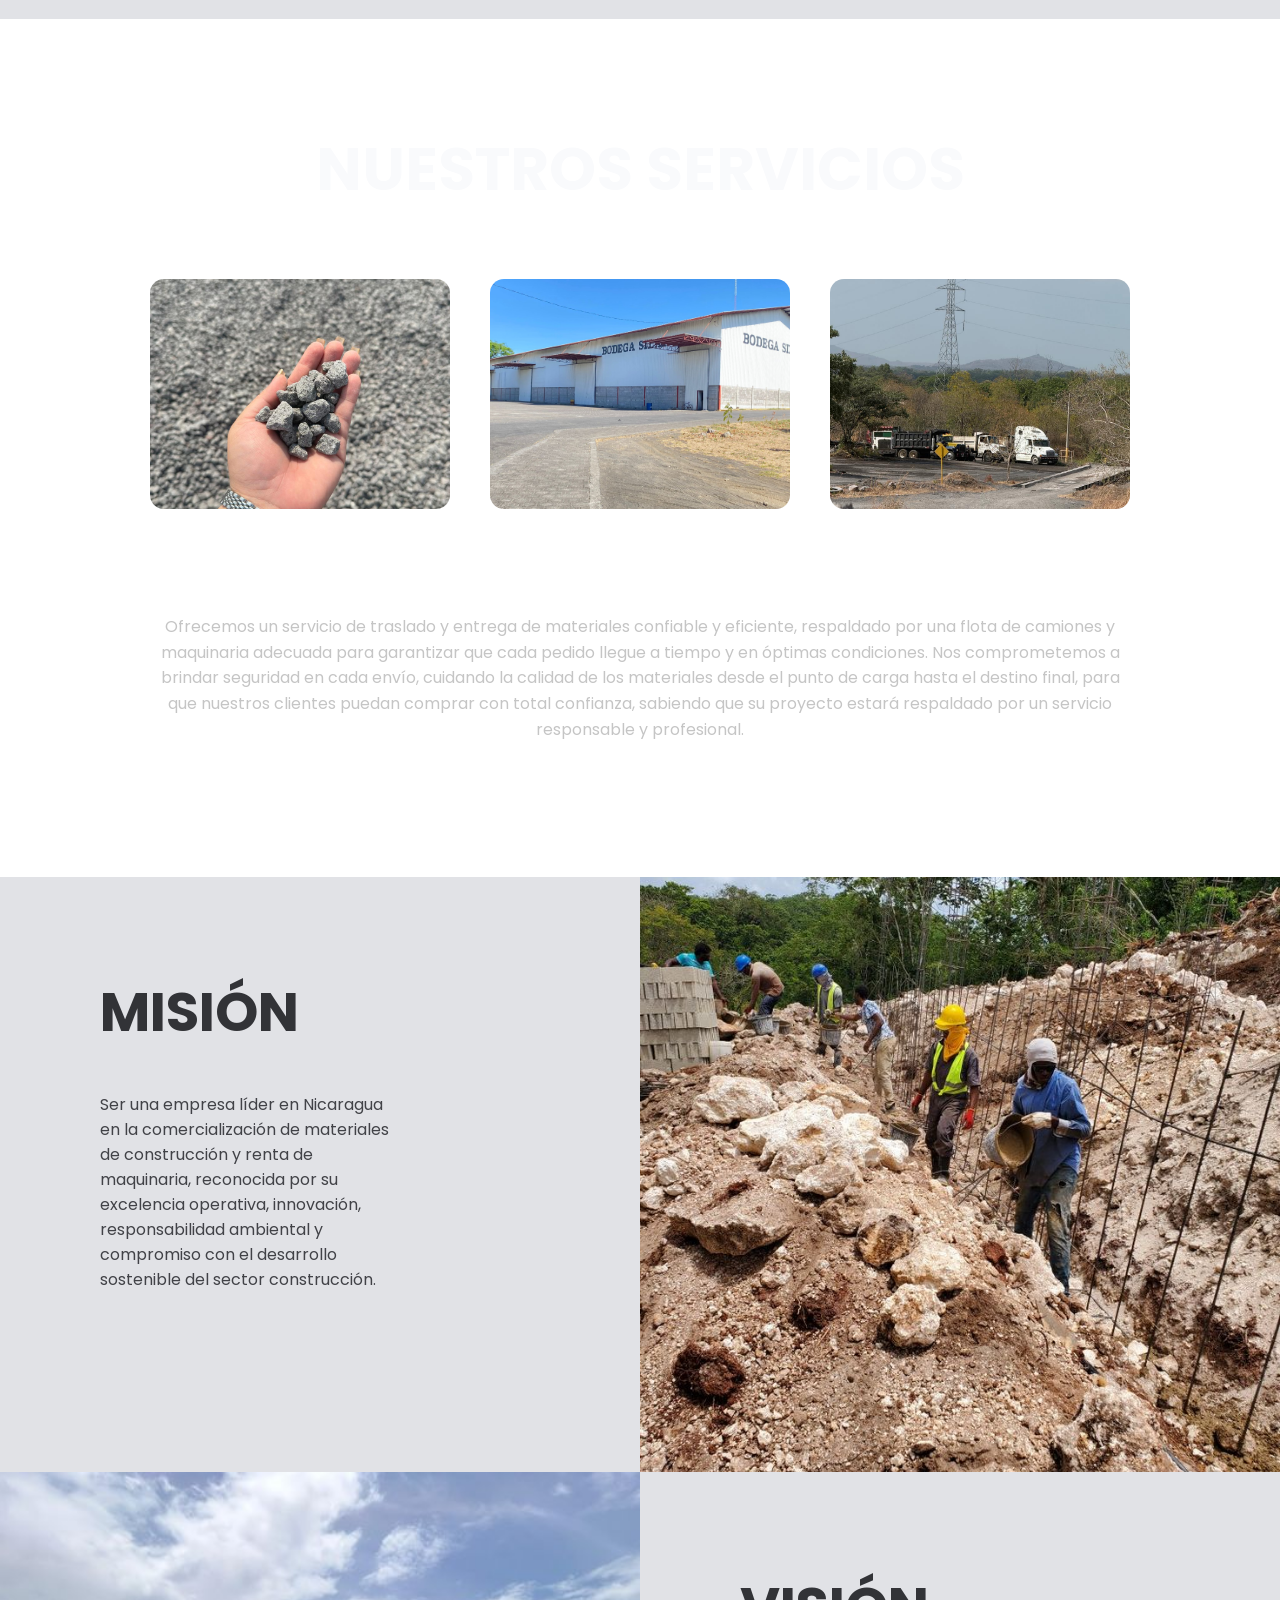
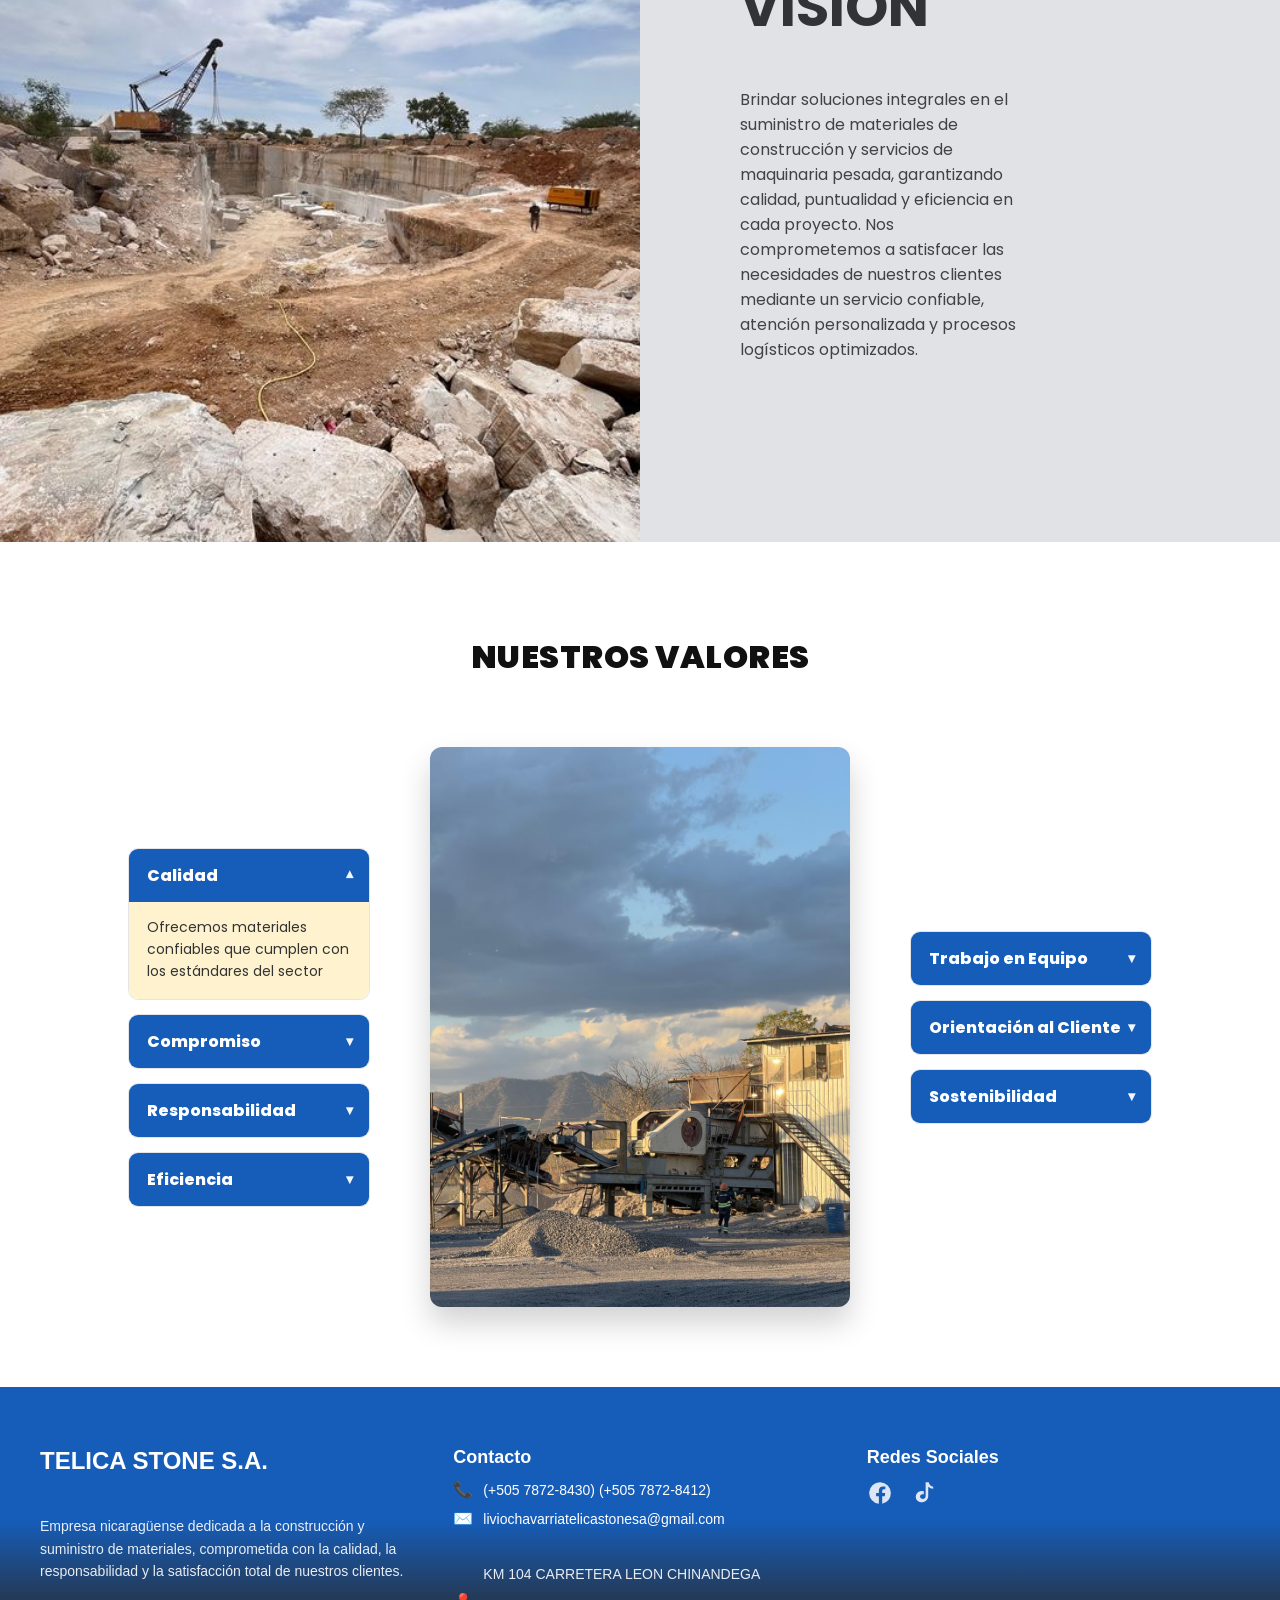
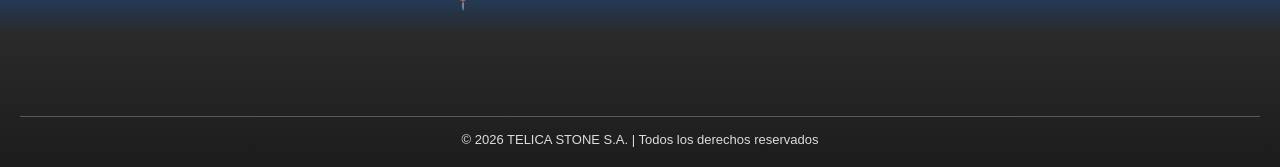
==== commit 52f0eb3a: "Tercer push final" ====
--- a/index.html
+++ b/index.html
@@ -333,7 +333,7 @@
       <div class="footer-container">
         <!-- Columna 1 -->
         <div class="footer-col">
-          <h3 class="footer-logo"><a href="#inicio">TELICA STONE S.A.</a></h3>
+          <h3 class="footer-logo">TELICA STONE S.A.</h3>
           <p>
             Empresa nicaragüense dedicada a la construcción y suministro de
             materiales, comprometida con la calidad, la responsabilidad y la
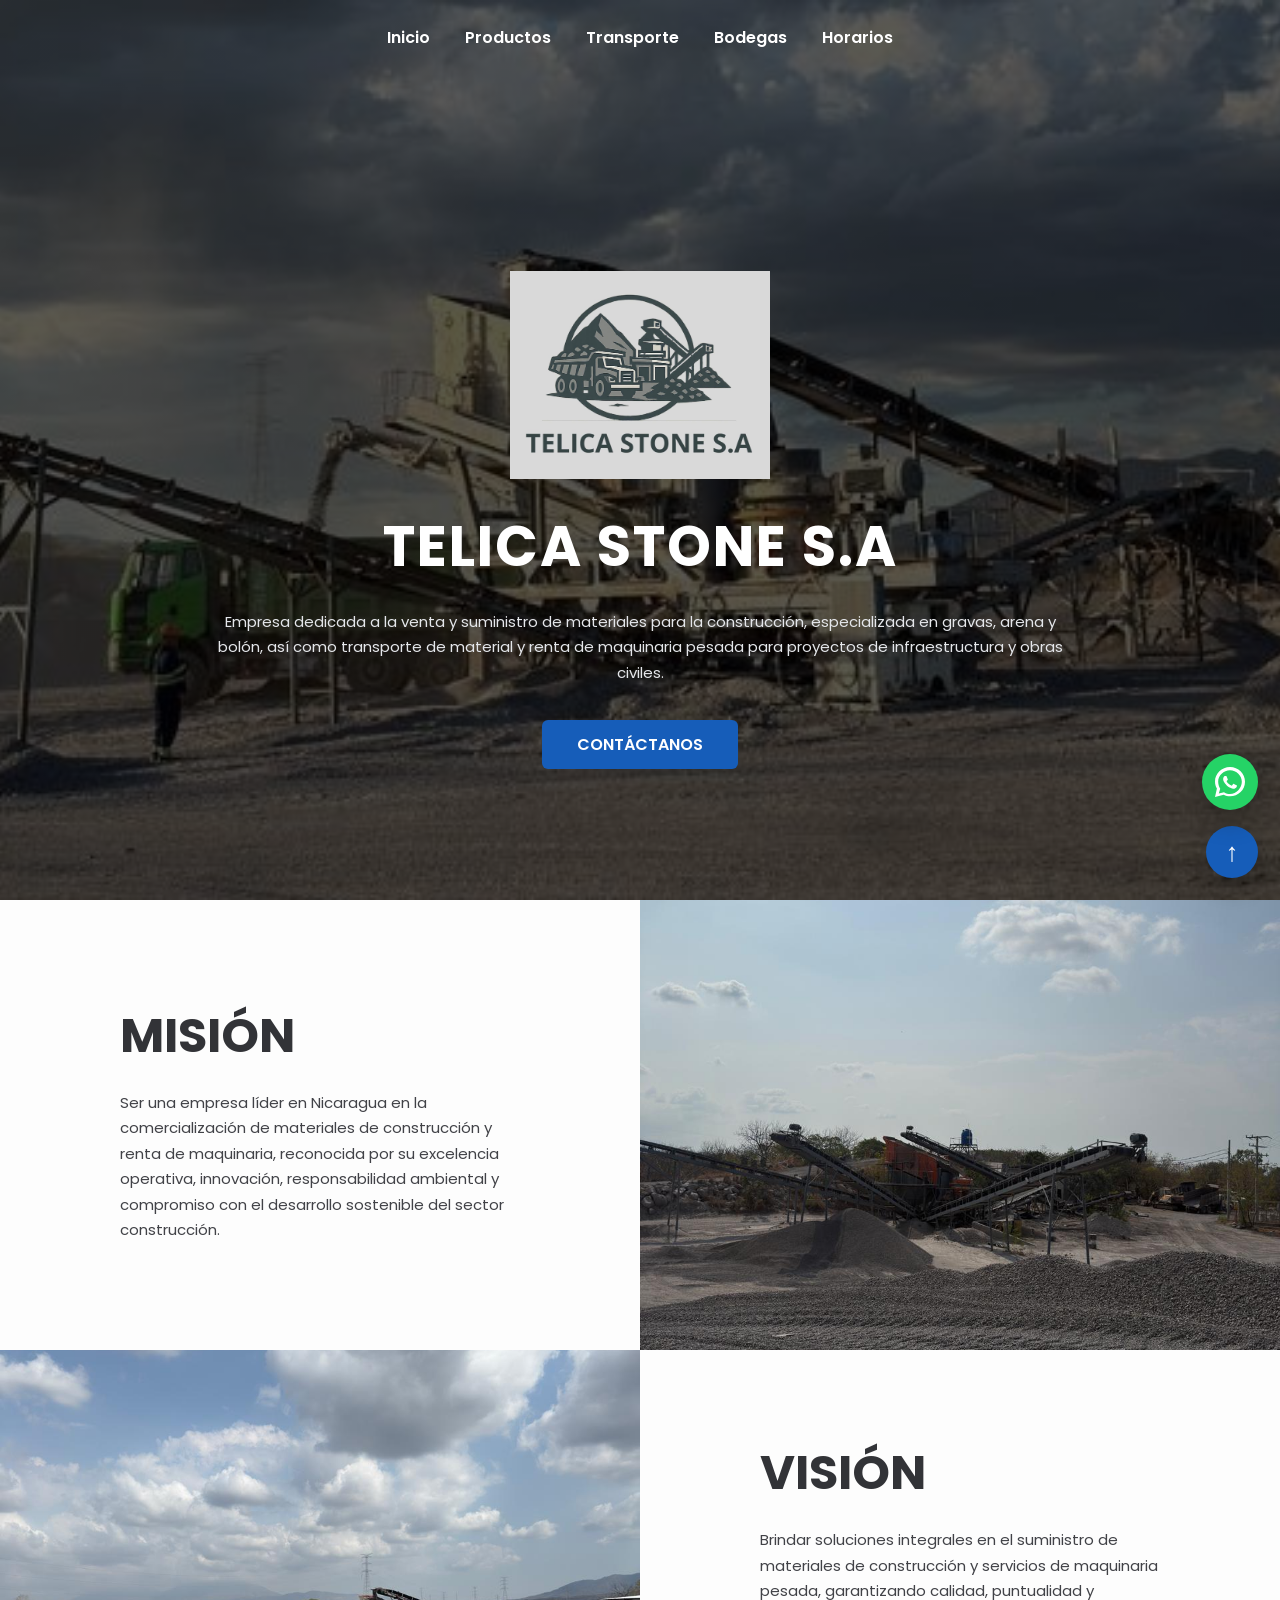
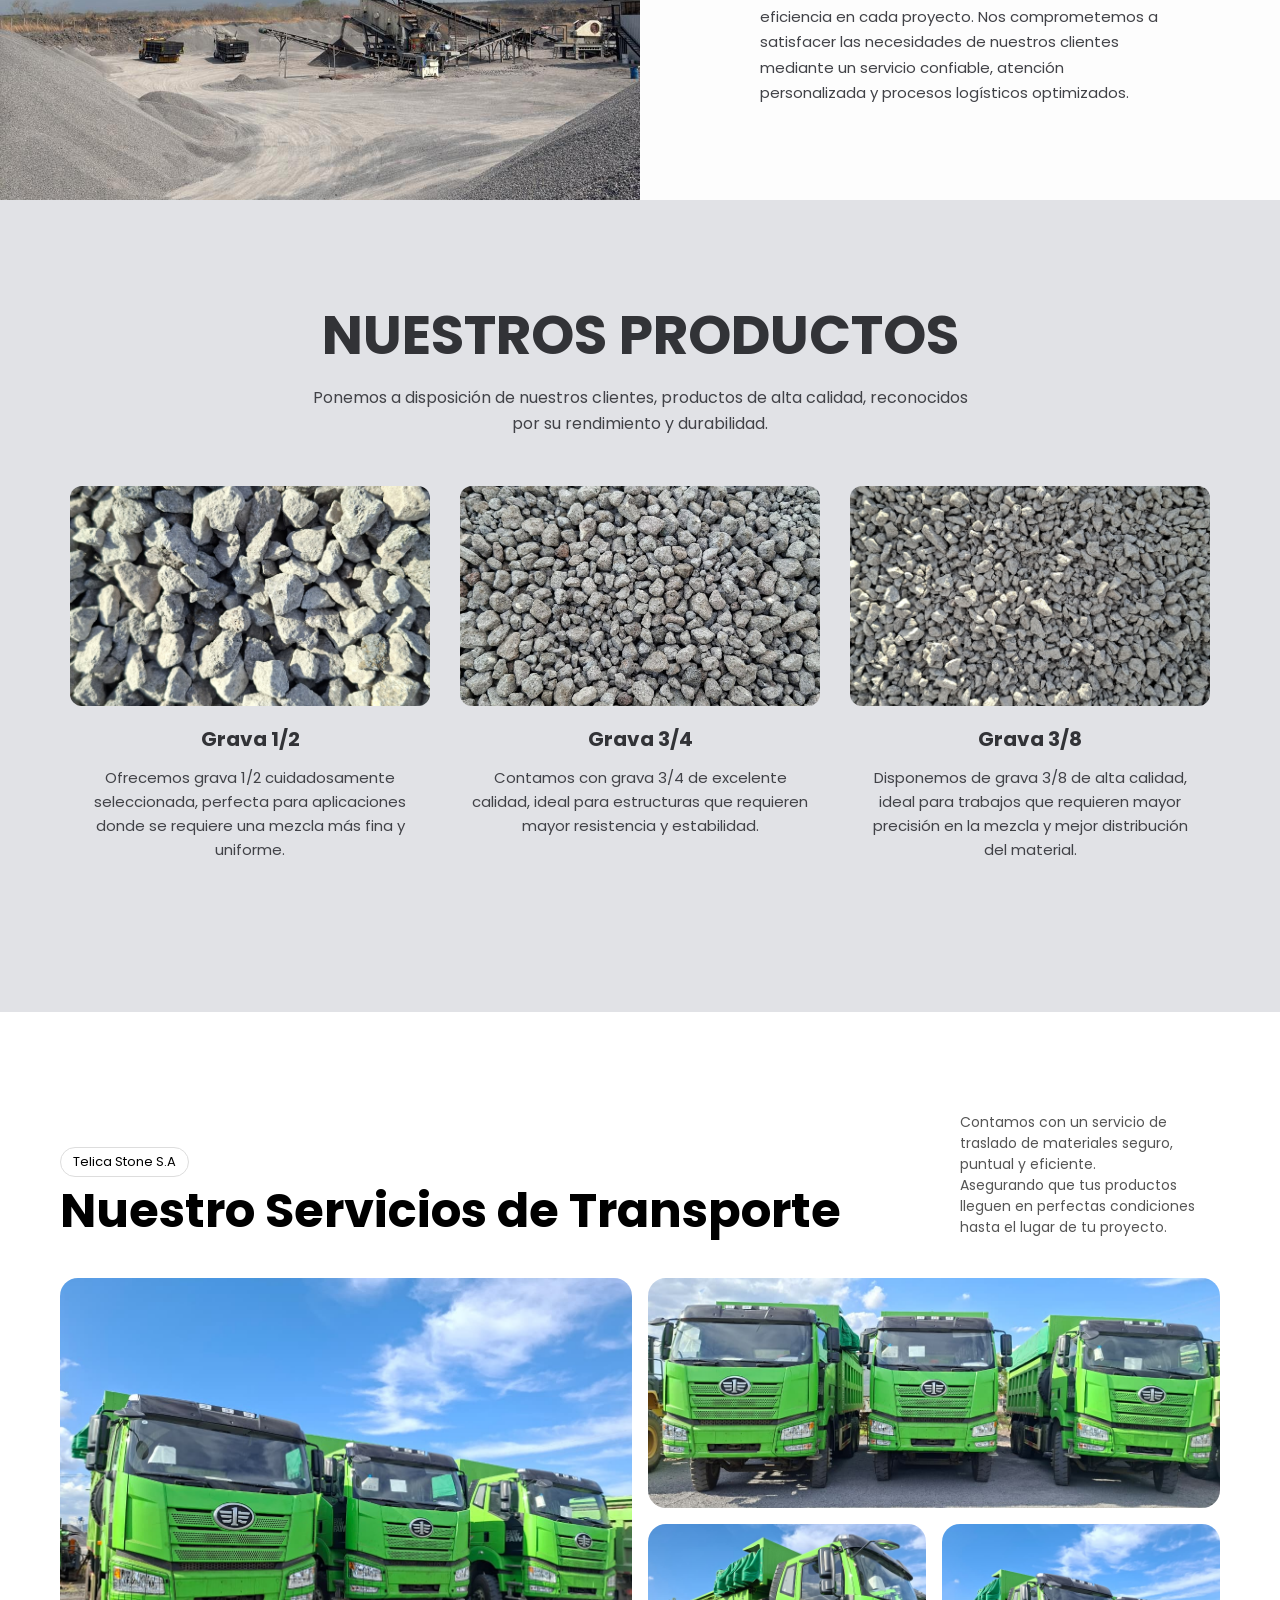
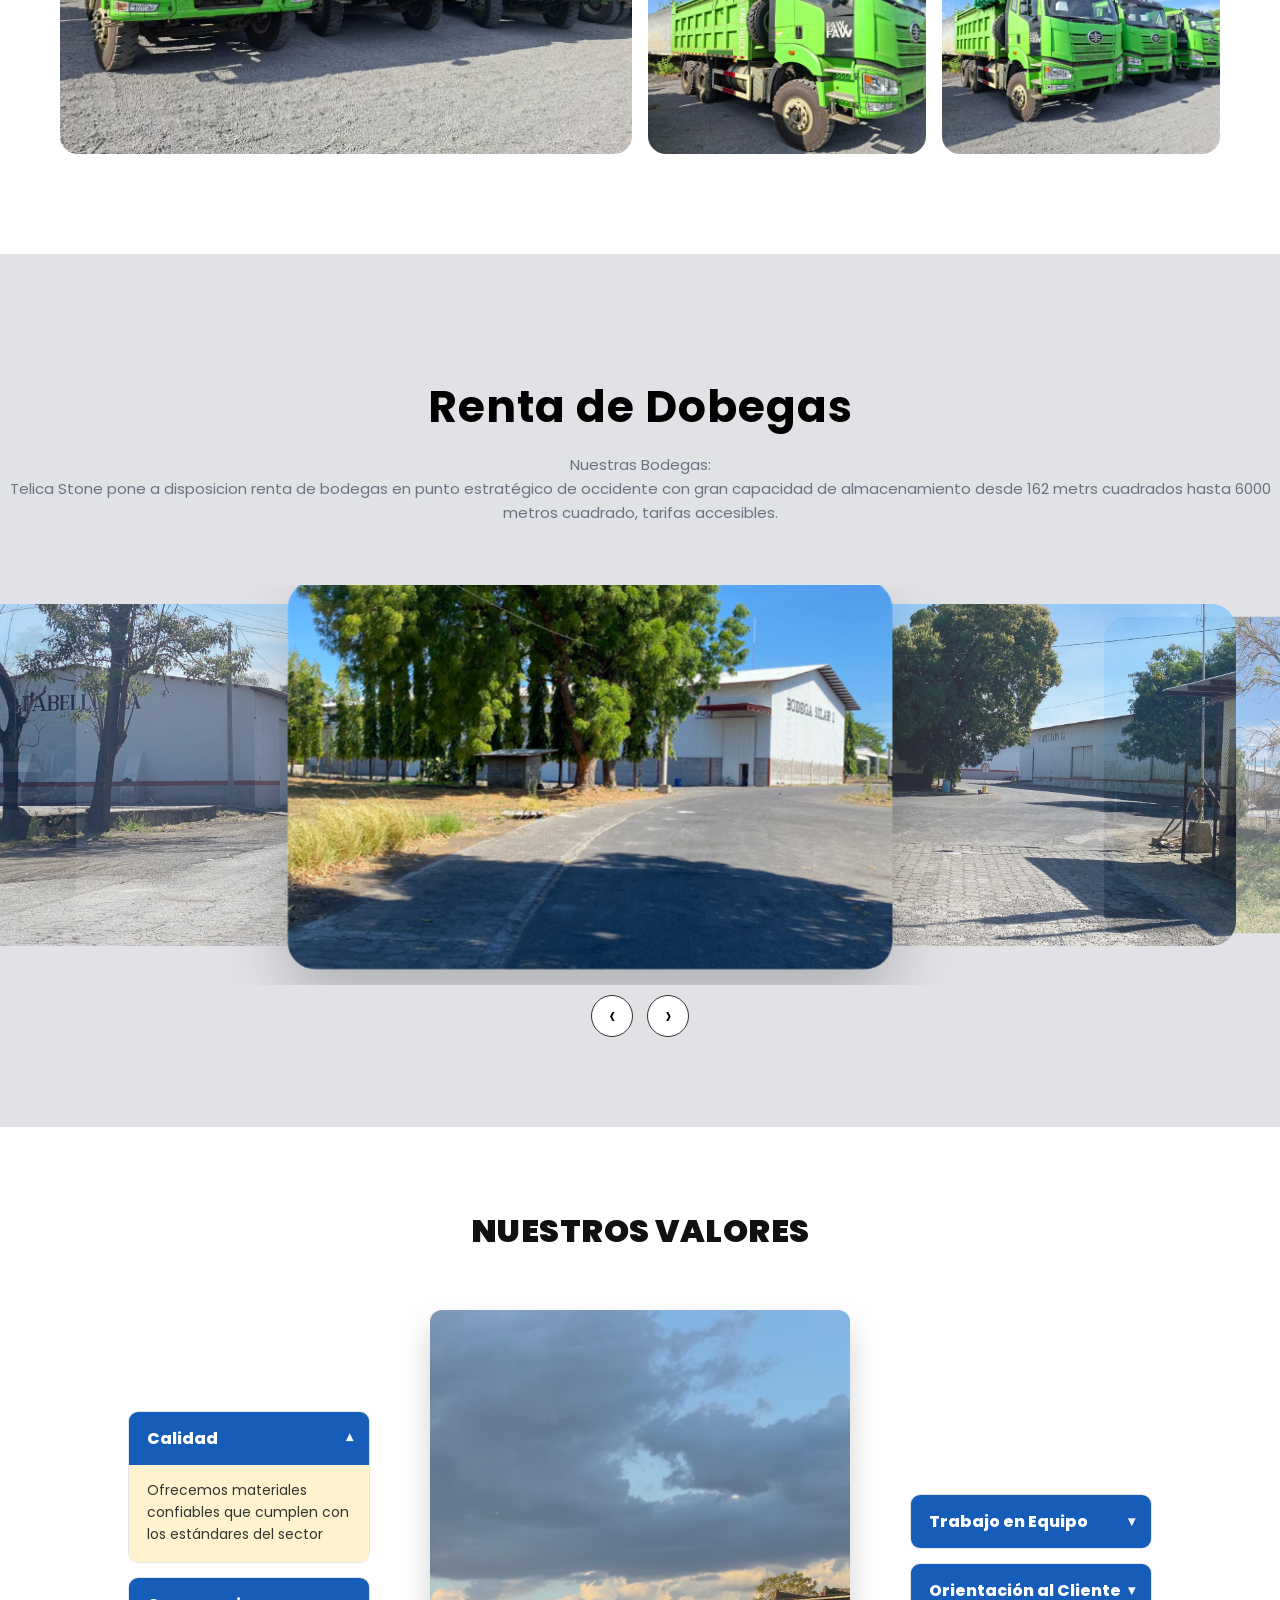
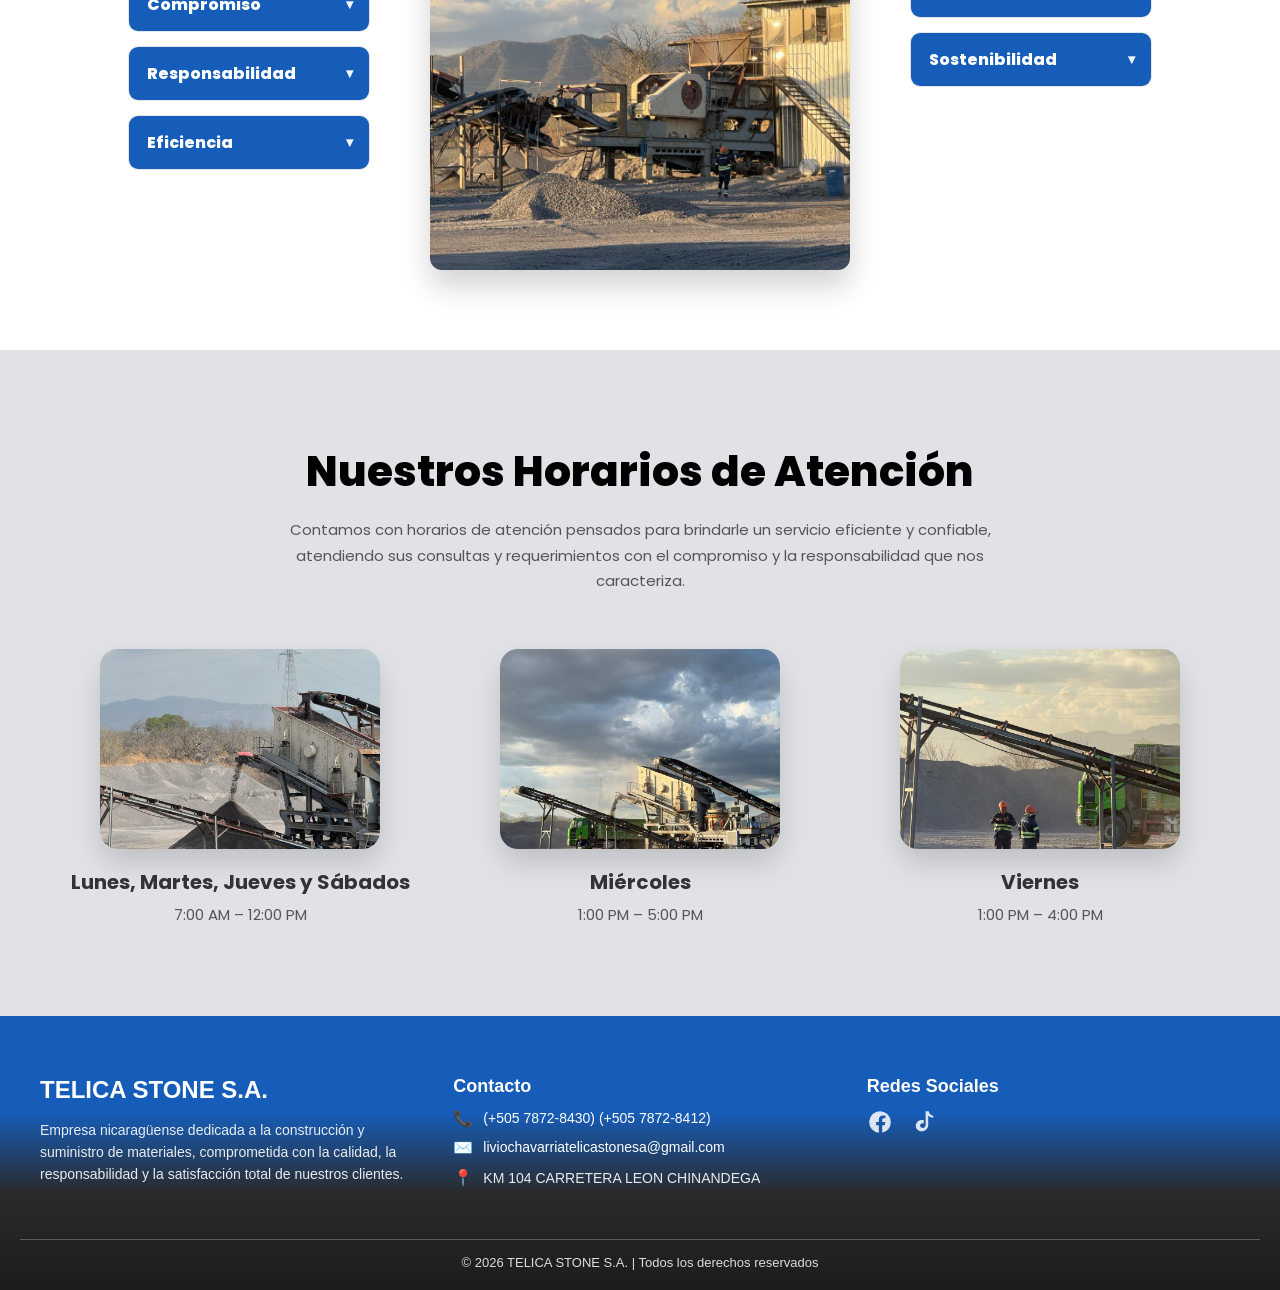
==== commit cad8a4d9: "Mejoras visuales: secciones horarios y layout responsive Ultima Modificacion para presentación" ====
--- a/index.html
+++ b/index.html
@@ -7,8 +7,6 @@
     <link rel="stylesheet" href="index.css" />
     <link rel="icon" type="image/png" href="images/Logo.png" />
   </head>
-
-  
 <!-- Botón flotante WhatsApp -->
     <a
       href="https://wa.me/50578728430"
@@ -55,196 +53,306 @@
     </button>
 
   <body>
+
+    <!-- Sección del Header -->
     <header class="header">
-      <!-- Inicio del menu principal -->
-
+
+      <!-- MENU -->
       <div class="menu container">
-        <a href="index.html"
-          ><img src="images/Logo.png" alt="logo" class="logo-img"
-        /></a>
         <input type="checkbox" id="menu" />
         <label for="menu">
-          <img src="images/menu.png" class="menu-icono" alt="" />
+          <img src="images/menu.png" class="menu-icono" alt="Menú" />
         </label>
+
         <nav class="navbar">
           <ul>
             <li><a href="index.html">Inicio</a></li>
-            <li><a href="materiales.html">Materiales</a></li>
-            <li><a href="servicios.html">Servicios</a></li>
-            <li><a href="#contacto">Contacto</a></li>
+            <li><a href="#materiales">Productos</a></li>
+            <li><a href="#gallery">Transporte</a></li>
+            <li><a href="#visual-diary">Bodegas</a></li>
+            <li><a href="#atencion">Horarios</a></li>
           </ul>
         </nav>
       </div>
 
+      <!-- HERO -->
       <div class="header-content container hero" id="inicio">
-        <h1 class="header-title">Telica Stone S.A</h1>
+
+        <!-- LOGO CENTRADO -->
+        <img src="images/Logo.png" alt="Telica Stone S.A" class="hero-logo" />
+
+        <h1 class="header-title">TELICA STONE S.A</h1>
+
         <p class="header-text">
-          Es una empresa dedicada a la venta y suministro de materiales para la
-          construcción, especializada en gravas, arena, bolón y entre otros, así
-          como en el traslado de material y la renta de maquinaria pesada para
-          proyectos de infraestructura, obras civiles y desarrollos privados.
-          Contamos con materiales de alta calidad, procesos eficientes y un
-          equipo comprometido con la puntualidad, seguridad y confiabilidad,
-          garantizando soluciones integrales para constructoras, ingenieros,
-          desarrolladores y clientes particulares. Nuestro enfoque está
-          orientado a satisfacer las necesidades del mercado con precios
-          competitivos, logística eficiente y atención personalizada. En Telica
-          Stone S.A., trabajamos para ser un aliado estratégico en cada
-          proyecto, aportando experiencia, capacidad operativa y compromiso con
-          el desarrollo sostenible del sector construcción.
+          Empresa dedicada a la venta y suministro de materiales para la
+          construcción, especializada en gravas, arena y bolón, así como
+          transporte de material y renta de maquinaria pesada para proyectos
+          de infraestructura y obras civiles.
         </p>
-        <a href="https://wa.me/50578728430" class="btn-1">Contactanos</a>
-      </div>
-
-      <!-- Fin del menu principal -->
+
+        <a href="https://wa.me/50578728430" class="btn-1">CONTÁCTANOS</a>
+      </div>
+
     </header>
 
+      <!-- SECCIÓN MISIÓN -->
+      <section class="general">
+        <div class="general-1">
+          <h2>Misión</h2>
+          <p>
+            Ser una empresa líder en Nicaragua en la comercialización de
+            materiales de construcción y renta de maquinaria, reconocida por su
+            excelencia operativa, innovación, responsabilidad ambiental y
+            compromiso con el desarrollo sostenible del sector construcción.
+          </p>
+        </div>
+        <div class="general-2"></div>
+      </section>
+
+      <!-- SECCIÓN VISIÓN -->
+      <section class="general">
+        <div class="general-3"></div>
+        <div class="general-1">
+          <h2>Visión</h2>
+          <p>
+            Brindar soluciones integrales en el suministro de materiales de
+            construcción y servicios de maquinaria pesada, garantizando calidad,
+            puntualidad y eficiencia en cada proyecto. Nos comprometemos a
+            satisfacer las necesidades de nuestros clientes mediante un servicio
+            confiable, atención personalizada y procesos logísticos optimizados.
+          </p>
+        </div>
+      </section>
+
+    <!-- Sección De Productos -->
     <section class="construction" id="materiales">
       <div class="construction-content container">
-        <h2>nuestros Materiales y productos</h2>
+        <h2>Nuestros Productos</h2>
         <p class="txt-p">
-          Ponemos a disposición de nuestros clientes materiales de construcción
+          Ponemos a disposición de nuestros clientes, productos
           de alta calidad, reconocidos por su rendimiento y durabilidad.
         </p>
-        <!-- Sección de productoss -->
+
         <div class="construction-group">
+
+          <!-- Producto 1 -->
           <div class="construction-1">
-            <img src="images/Materiales de construcion.jpeg" alt="" />
-            <h3>Materiales De Construcción</h3>
+            <a href="#img1">
+              <img src="images/Grava 1-2.jpeg" alt="Grava 1/2">
+            </a>
+            <h3>Grava 1/2</h3>
             <p class="txt-p2">
-              Ofrecemos materiales de construcción confiables para todo tipo de
-              obra, garantizando resistencia, durabilidad y calidad para
-              proyectos residenciales, comerciales e industriales.
+              Ofrecemos grava 1/2 cuidadosamente seleccionada, perfecta para aplicaciones donde se requiere una mezcla más fina y uniforme.
             </p>
           </div>
+
+          <!-- Producto 2 -->
           <div class="construction-1">
-            <img src="images/Asfalto.jpeg" alt="" />
-            <h3>Asfalto</h3>
+            <a href="#img2">
+              <img src="images/Grava 3-4.jpeg" alt="Grava 3/4">
+            </a>
+            <h3>Grava 3/4</h3>
             <p class="txt-p2">
-              Ofrecemos material asfáltico de alta calidad, ideal para la construcción y mantenimiento de calles, 
-              carreteras y superficies de rodamiento. Nuestro asfalto garantiza excelente adherencia, resistencia al desgaste 
-              y durabilidad frente a las condiciones climáticas y el tráfico constante.
+              Contamos con grava 3/4 de excelente calidad, ideal para estructuras que requieren mayor resistencia y estabilidad.
             </p>
           </div>
+
+          <!-- Producto 3 -->
           <div class="construction-1">
-            <img src="images/Material Selecto.png" alt="" />
-            <h3>Material Selecto</h3>
+            <a href="#img3">
+              <img src="images/Grava 3-8.jpeg" alt="Grava 3/8">
+            </a>
+            <h3>Grava 3/8</h3>
             <p>
-              Material selecto de alta calidad para rellenos, nivelación y
-              compactación, esencial para la correcta preparación del terreno
-              antes de iniciar cualquier obra.
+              Disponemos de grava 3/8 de alta calidad, ideal para trabajos que requieren mayor precisión en la mezcla y mejor distribución del material.
             </p>
           </div>
-        </div>
-        <!-- Fin de Sección de Productos -->
+
+        </div>
       </div>
     </section>
-
-
-    <!-- Inicio Sección de Servicios -->
-    <main class="services" id="servicios">
-      <div class="services-content container">
-        <h2>
-          <a href="servicios.html" id="click">Nuestros Servicios</a>
-        </h2>
-
-        <div class="services-group">
-          <div class="service-card">
-            <div class="service-img">
-              <img src="images/Foto 6.jpeg" alt="Pedidos Especiales" />
-            </div>
-            <h3>Pedidos Especiales</h3>
-          </div>
-
-          <div class="service-card">
-            <div class="service-img">
-              <img src="images/Bodega Principal.jpeg" alt="Renta de Bodegas" />
-            </div>
-            <h3>Renta de Bodegas</h3>
-          </div>
-
-          <div class="service-card">
-            <div class="service-img">
-              <img src="images/Foto 7.jpeg" alt="Traslado de Materiales" />
-            </div>
-            <h3>Traslado de Materiales</h3>
-          </div>
-        </div>
-
-        <p>
-          Ofrecemos un servicio de traslado y entrega de materiales confiable y
-          eficiente, respaldado por una flota de camiones y maquinaria adecuada
-          para garantizar que cada pedido llegue a tiempo y en óptimas
-          condiciones. Nos comprometemos a brindar seguridad en cada envío,
-          cuidando la calidad de los materiales desde el punto de carga hasta el
-          destino final, para que nuestros clientes puedan comprar con total
-          confianza, sabiendo que su proyecto estará respaldado por un servicio
-          responsable y profesional.
+    
+    <!-- MODALES CSS -->
+    <div id="img1" class="modal">
+      <a href="#materiales" class="close">&times;</a>
+      <img src="images/Grava 1-2.jpeg">
+    </div>
+
+    <div id="img2" class="modal">
+      <a href="#materiales" class="close">&times;</a>
+      <img src="images/Grava 3-4.jpeg">
+    </div>
+
+    <div id="img3" class="modal">
+      <a href="#materiales" class="close">&times;</a>
+      <img src="images/Grava 3-8.jpeg">
+    </div>
+
+
+    <!-- Sección de Servicios de Trnasporte -->
+    <section class="gallery-section" id="gallery">
+      <div class="gallery-header">
+        <div>
+          <span class="gallery-tag">Telica Stone S.A</span>
+          <h2 class="gallery-title">Nuestro Servicios de Transporte</h2>
+        </div>
+        <p class="gallery-description">
+          Contamos con un servicio de traslado de materiales seguro, puntual y eficiente.<br>
+          Asegurando que tus productos lleguen en perfectas condiciones hasta el lugar de tu proyecto.
         </p>
       </div>
-    </main>
-    <!-- Fin Sección de Servicios -->
-
-    <!-- Inicio Sección de Servicios  -->
-    <!-- <main class="services" id="servicios">
-      <div class="services-content container">
-        <h2><a href="servicios.html" id="click">Nuestros Servicios</a></h2>
-        <div class="services-group">
-          <div class="service-1">
-            <img src="images/Foto 6.jpeg" alt="" />
-            <h3 class="serviciosh3">Pedidos Especiales</h3>
-          </div>
-          <div class="service-1">
-            <img src="images/Bodega Principal.jpeg" alt="" />
-            <h3 class="serviciosh3">Renta De Bodegas</h3>
-          </div>
-          <div class="service-1">
-            <img src="images/Foto 7.jpeg" alt="" />
-            <h3 class="serviciosh3">Taslado De Materiales</h3>
-          </div>
-        </div>
-        <p>
-          Ofrecemos un servicio de traslado y entrega de materiales confiable y
-          eficiente, respaldado por una flota de camiones y maquinaria adecuada
-          para garantizar que cada pedido llegue a tiempo y en óptimas
-          condiciones. Nos comprometemos a brindar seguridad en cada envío,
-          cuidando la calidad de los materiales desde el punto de carga hasta el
-          destino final, para que nuestros clientes puedan comprar con total
-          confianza, sabiendo que su proyecto estará respaldado por un servicio
-          responsable y profesional.
-        </p>
-      </div>
-    </main> -->
-    <!-- Fin Sección de Servicios  -->
-
-    <section class="general">
-      <div class="general-1">
-        <h2>Misión</h2>
-        <p>
-          Ser una empresa líder en Nicaragua en la comercialización de
-          materiales de construcción y renta de maquinaria, reconocida por su
-          excelencia operativa, innovación, responsabilidad ambiental y
-          compromiso con el desarrollo sostenible del sector construcción.
-        </p>
-      </div>
-      <div class="general-2"></div>
+
+      <div class="gallery-grid">
+        <a href="#g1" class="gallery-item item-1">
+          <img src="images/Maquinaria 1.jpeg" alt="">
+        </a>
+        <a href="#g2" class="gallery-item item-2">
+          <img src="images/Maquinaria 2.jpeg" alt="">
+        </a>
+        <a href="#g3" class="gallery-item">
+          <img src="images/Maquinaria 3.jpeg" alt="">
+        </a>
+        <a href="#g4" class="gallery-item">
+          <img src="images/Maquinaria 4.jpeg" alt="">
+        </a>
+      </div>
     </section>
 
-    <!-- sECCIÓN DE MISION Y VISION -->
-    <section class="general">
-      <div class="general-3"></div>
-      <div class="general-1">
-        <h2>Visión</h2>
-        <p>
-          Brindar soluciones integrales en el suministro de materiales de
-          construcción y servicios de maquinaria pesada, garantizando calidad,
-          puntualidad y eficiencia en cada proyecto. Nos comprometemos a
-          satisfacer las necesidades de nuestros clientes mediante un servicio
-          confiable, atención personalizada y procesos logísticos optimizados.
-        </p>
+      <!-- MODALES -->
+    <div id="g1" class="lightbox">
+      <a href="#gallery" class="close">&times;</a>
+      <img src="images/Maquinaria 1.jpeg" alt="">
+    </div>
+    <div id="g2" class="lightbox">
+      <a href="#gallery" class="close">&times;</a>
+      <img src="images/Maquinaria 2.jpeg" alt="">
+    </div>
+    <div id="g3" class="lightbox">
+      <a href="#gallery" class="close">&times;</a>
+      <img src="images/Maquinaria 3.jpeg" alt="">
+    </div>
+    <div id="g4" class="lightbox">
+      <a href="#gallery" class="close">&times;</a>
+      <img src="images/Maquinaria 4.jpeg" alt="">
+    </div>
+
+
+    <!-- Sección de Renta de Bodegas -->
+
+    <section class="vdiary" id="visual-diary">
+      <span class="vdiary-tag"></span>
+
+      <h2 class="vdiary-title">Renta de Dobegas</h2>
+
+      <p class="vdiary-subtitle">
+        Nuestras Bodegas:<br>
+        Telica Stone pone a disposicion renta de bodegas en punto estratégico de occidente con gran capacidad de almacenamiento desde 162 metrs cuadrados hasta 6000 metros cuadrado, tarifas accesibles.
+      </p>
+
+      <!-- Radios (control CSS del carrusel) -->
+      <input type="radio" name="vdiary-slide" id="vd1" hidden>
+      <input type="radio" name="vdiary-slide" id="vd2" hidden>
+      <input type="radio" name="vdiary-slide" id="vd3" hidden checked>
+      <input type="radio" name="vdiary-slide" id="vd4" hidden>
+      <input type="radio" name="vdiary-slide" id="vd5" hidden>
+      <input type="radio" name="vdiary-slide" id="vd6" hidden>
+
+      <div class="vdiary-slider">
+        <div class="vdiary-track">
+          <!-- Slide 1 -->
+          <label class="vdiary-card" for="vd1" aria-label="Ver imagen 1">
+            <a class="vdiary-open" href="#lb1" aria-label="Abrir imagen 1">
+              <img src="images/Bodega 1.jpeg" alt="Imagen 1">
+            </a>
+          </label>
+
+          <!-- Slide 2 -->
+          <label class="vdiary-card" for="vd2" aria-label="Ver imagen 2">
+            <a class="vdiary-open" href="#lb2" aria-label="Abrir imagen 2">
+              <img src="images/Bodega 2.jpeg" alt="Imagen 2">
+            </a>
+          </label>
+
+          <!-- Slide 3 -->
+          <label class="vdiary-card" for="vd3" aria-label="Ver imagen 3">
+            <a class="vdiary-open" href="#lb3" aria-label="Abrir imagen 3">
+              <img src="images/Bodega 3.jpeg" alt="Imagen 3">
+            </a>
+          </label>
+
+          <!-- Slide 4 -->
+          <label class="vdiary-card" for="vd4" aria-label="Ver imagen 4">
+            <a class="vdiary-open" href="#lb4" aria-label="Abrir imagen 4">
+              <img src="images/Bodega 4.jpeg" alt="Imagen 4">
+            </a>
+          </label>
+
+          <!-- Slide 5 -->
+          <label class="vdiary-card" for="vd5" aria-label="Ver imagen 5">
+            <a class="vdiary-open" href="#lb5" aria-label="Abrir imagen 5">
+              <img src="images/Bodega 5.jpeg" alt="Imagen 5">
+            </a>
+          </label>
+
+          <!-- Slide 6 -->
+          <label class="vdiary-card" for="vd6" aria-label="Ver imagen 6">
+            <a class="vdiary-open" href="#lb6" aria-label="Abrir imagen 6">
+              <img src="images/Bodega 6.jpeg" alt="Imagen 6">
+            </a>
+          </label>
+        </div>
+      </div>
+
+      <!-- Flechas (CSS-only: se muestran según el slide activo) -->
+      <div class="vdiary-nav" aria-label="Controles del carrusel">
+        <!-- prev -->
+        <label class="vdiary-btn prev prev-1" for="vd1" aria-label="Anterior">‹</label>
+        <label class="vdiary-btn prev prev-2" for="vd1" aria-label="Anterior">‹</label>
+        <label class="vdiary-btn prev prev-3" for="vd2" aria-label="Anterior">‹</label>
+        <label class="vdiary-btn prev prev-4" for="vd3" aria-label="Anterior">‹</label>
+        <label class="vdiary-btn prev prev-5" for="vd4" aria-label="Anterior">‹</label>
+        <label class="vdiary-btn prev prev-6" for="vd5" aria-label="Anterior">‹</label>
+
+        <!-- next -->
+        <label class="vdiary-btn next next-1" for="vd2" aria-label="Siguiente">›</label>
+        <label class="vdiary-btn next next-2" for="vd3" aria-label="Siguiente">›</label>
+        <label class="vdiary-btn next next-3" for="vd4" aria-label="Siguiente">›</label>
+        <label class="vdiary-btn next next-4" for="vd5" aria-label="Siguiente">›</label>
+        <label class="vdiary-btn next next-5" for="vd6" aria-label="Siguiente">›</label>
+        <label class="vdiary-btn next next-6" for="vd6" aria-label="Siguiente">›</label>
       </div>
     </section>
 
+    <!-- LIGHTBOX (solo HTML + CSS) -->
+    <div id="lb1" class="vdiary-lightbox">
+      <a class="vdiary-close" href="#visual-diary" aria-label="Cerrar">×</a>
+      <img src="images/Bodega 1.jpeg" alt="Imagen 1 grande">
+    </div>
+
+    <div id="lb2" class="vdiary-lightbox">
+      <a class="vdiary-close" href="#visual-diary" aria-label="Cerrar">×</a>
+      <img src="images/Bodega 2.jpeg" alt="Imagen 2 grande">
+    </div>
+
+    <div id="lb3" class="vdiary-lightbox">
+      <a class="vdiary-close" href="#visual-diary" aria-label="Cerrar">×</a>
+      <img src="images/Bodega 3.jpeg" alt="Imagen 3 grande">
+    </div>
+
+    <div id="lb4" class="vdiary-lightbox">
+      <a class="vdiary-close" href="#visual-diary" aria-label="Cerrar">×</a>
+      <img src="images/Bodega 4.jpeg" alt="Imagen 4 grande">
+    </div>
+
+    <div id="lb5" class="vdiary-lightbox">
+      <a class="vdiary-close" href="#visual-diary" aria-label="Cerrar">×</a>
+      <img src="images/Bodega 5.jpeg" alt="Imagen 5 grande">
+    </div>
+
+    <div id="lb6" class="vdiary-lightbox">
+      <a class="vdiary-close" href="#visual-diary" aria-label="Cerrar">×</a>
+      <img src="images/Bodega 6.jpeg" alt="Imagen 6 grande">
+    </div>
     <!-- Sección de Valores -->
 
     <section class="services-section" id="servicios">
@@ -324,6 +432,40 @@
             </div>
           </details>
         </div>
+      </div>
+    </section>
+
+<!-- Horarios de Atención -->
+    <section class="blog" id="atencion">
+      <div class="container">
+
+        <h2 class="horas">Nuestros Horarios de Atención</h2>
+        <p class="blog-desc">
+          Contamos con horarios de atención pensados para brindarle un servicio
+          eficiente y confiable, atendiendo sus consultas y requerimientos con el
+          compromiso y la responsabilidad que nos caracteriza.
+        </p>
+
+        <div class="blog-content">
+          <article class="blog-1">
+            <img src="images/Foto 5.jpeg" alt="">
+            <h3>Lunes, Martes, Jueves y Sábados</h3>
+            <p>7:00 AM – 12:00 PM</p>
+          </article>
+
+          <article class="blog-1">
+            <img src="images/Foto 11.jpeg" alt="">
+            <h3>Miércoles</h3>
+            <p>1:00 PM – 5:00 PM</p>
+          </article>
+
+          <article class="blog-1">
+            <img src="images/Foto 12.jpeg" alt="">
+            <h3>Viernes</h3>
+            <p>1:00 PM – 4:00 PM</p>
+          </article>
+        </div>
+
       </div>
     </section>
 
--- a/index.css
+++ b/index.css
@@ -23,123 +23,145 @@
     padding: 0 20px;
 }
 
+/* ===== HEADER ===== */
 .header {
-    background-image: linear-gradient(
-        rgba(0, 0, 0, 0.7),
-        rgba(0, 0, 0, 0.7)
-    ), url('images/Foto\ 10.jpeg');
-    background-position: center bottom;
+    background-image:
+        linear-gradient(rgba(0,0,0,0.65), rgba(0,0,0,0.65)),
+        url("images/Foto\ 10.jpeg"); /* 🔴 FOTO REAL */
     background-size: cover;
-    min-height: 70vh;
+    background-position: center;
+    background-repeat: no-repeat;
+    min-height: 100vh;
     display: flex;
-    align-items: center;
-}
-
+    flex-direction: column;
+}
+
+/* ===== MENU ===== */
 .menu {
     position: absolute;
     top: 0;
     left: 0;
     right: 0;
     display: flex;
+    justify-content: center;
     align-items: center;
-    justify-content: space-between;
-}
-
-.logo {
-    color: #fffdfc;
-    font-size: 25px;
-    font-weight: 800;
-}
-
-.logo-img {
-    width: 90px;
-    padding: 20px 0px;
-}
-
-.menu .navbar ul li {
-    position: relative;
-    float: left;
+    padding: 25px 0;
+}
+
+.menu .navbar ul {
+    display: flex;
+    gap: 35px;
+    list-style: none;
 }
 
 .menu .navbar ul li a {
-    font-size: 18px;
-    padding: 20px;
-    color: #fffdfc;
-    display: block;
-    font-weight: 700;
-}
-
-.menu .navbar ul li a:hover{
+    color: #fff;
+    font-size: 16px;
+    font-weight: 600;
+    text-decoration: none;
+}
+
+.menu .navbar ul li a:hover {
     color: #165db9;
 }
 
-#menu {
-    display: none;
-}
-
-.menu-icono {
-    width: 25px;
-}
-
-.menu label {
-    display: none;
-    cursor: pointer;
-}
-
-.header-content {
+/* ===== HERO ===== */
+.hero {
+    flex: 1;
+    display: flex;
+    flex-direction: column;
+    justify-content: center;
+    align-items: center;
     text-align: center;
-}
-
-.header-content h1{
-    font-size: 75px;
-    line-height: 100px;
-    color: #fffdfc;
-    text-transform: uppercase;
+    padding: 0 20px;
+}
+
+/* LOGO HERO */
+.hero-logo {
+    max-width: 260px;
+    margin-bottom: 25px;
+}
+
+/* TITULO */
+.header-title {
+    font-size: 56px;
+    color: #fff;
     margin-bottom: 20px;
-}
-.header-content h1:hover{
+    letter-spacing: 2px;
+}
+
+.header-title:hover {
     color: #165db9;
 }
 
-.header-content p {
-    font-size: 16px;
-    color: #c5c5c5; 
+/* TEXTO */
+.header-text {
+    max-width: 850px;
+    font-size: 15px;
+    line-height: 1.7;
+    color: #e5e7eb;
+    margin-bottom: 35px;
+}
+
+/* BOTÓN */
+.btn-1 {
+    padding: 12px 35px;
+    background-color: #165db9;
+    color: #fff;
+    border-radius: 6px;
+    text-decoration: none;
     font-weight: 600;
-    padding: 5 170px;
-    margin-bottom: 40px;
-}
-
-.header-content p:hover {
-    color: #165db9;
-}
-
-.btn-1 {
-    display: inline-block;
-    padding: 10px 30px;
-    background-color: #165db9;
-    color: #fffdfc;
-    font-size: 18px;
-    font-weight: 600;
-    border-radius: 5px;
-    transition: background-color 0.3s ease;
-    text-transform: uppercase;
-}
-
-.btn-1 {
-    display: inline-block;
-    padding: 10px 30px;
-    background-color: #18161256;
-    color: #fffdfc;
-    font-size: 18px;
-    font-weight: 600;
-    border-radius: 5px;
-    transition: background-color 0.3s ease;
-    text-transform: uppercase;
 }
 
 .btn-1:hover {
-    background-color: #165db9;
-}
+    background-color: #0e4995;
+}
+
+/* ===== RESPONSIVE ===== */
+#menu { display: none; }
+
+.menu label { display: none; }
+
+@media (max-width: 900px) {
+
+    .menu {
+        justify-content: flex-end;
+        padding: 20px;
+    }
+
+    .menu label {
+        display: block;
+    }
+
+    .navbar {
+        position: absolute;
+        top: 80px;
+        width: 100%;
+        background: rgba(0,0,0,0.95);
+        display: none;
+    }
+
+    #menu:checked ~ .navbar {
+        display: block;
+    }
+
+    .navbar ul {
+        flex-direction: column;
+        padding: 25px 0;
+        gap: 20px;
+        align-items: center;
+    }
+
+    .header-title {
+        font-size: 38px;
+    }
+
+    .hero-logo {
+        max-width: 200px;
+    }
+}
+
+/* Sección de Construcción  */
 
 .construction {
     padding: 100px 0;
@@ -249,197 +271,570 @@
     }
 }
 
-
-.services {
-  padding: 100px 0;
-  background-image: linear-gradient(
-    rgba(0, 0, 0, 0.7),
-    rgba(0, 0, 0, 0.7)
-  ), url('images/Foto 2.jpeg');
-  background-position: center;
-  background-repeat: no-repeat;
-  background-size: cover;
-  background-attachment: fixed;
-}
-
-.services-content {
-  text-align: center;
-}
-
-.services-content h2 {
-  font-size: 60px;
-  line-height: 100px;
-  color: #f9fafc;
-  text-transform: uppercase;
-  margin-bottom: 60px;
-}
-
-#click {
-  color: #f9fafc;
-  text-decoration: none;
-  transition: color 0.3s ease;
-}
-
-#click:hover {
+/* Sección de Transporte */
+/* ===== GALLERY SECTION ===== */
+.gallery-section {
+  padding: 100px 60px;
+  background: #fff;
+}
+
+.gallery-header {
+  display: flex;
+  justify-content: space-between;
+  align-items: flex-end;
+  margin-bottom: 40px;
+  gap: 30px;
+}
+
+.gallery-tag {
+  font-size: 13px;
+  border: 1px solid #ddd;
+  padding: 4px 12px;
+  border-radius: 20px;
+  display: inline-block;
+  margin-bottom: 8px;
+}
+
+.gallery-title {
+  font-size: 48px;
+  line-height: 1.1;
+  transition: color 0.3s;
+}
+
+.gallery-description {
+  max-width: 260px;
+  font-size: 14px;
+  color: #555;
+  transition: color 0.3s;
+}
+
+/* Hover color solicitado */
+.gallery-title:hover,
+.gallery-description:hover {
   color: #165db9;
 }
 
-.services-group {
-  display: flex;
-  gap: 40px;                 /* ✅ espacio real entre imágenes */
-  justify-content: center;   /* ✅ alineación correcta */
-  align-items: stretch;
-  margin-bottom: 60px;
-}
-
-/* CARD */
-.service-card {
-  width: 300px;
-  text-align: center;
-  color: #ffffff;
-}
-
-/* CONTENEDOR DE IMAGEN */
-.service-img {
-  width: 100%;
-  height: 230px;             /* ✅ MISMA ALTURA PARA TODAS */
+/* ===== GRID ===== */
+.gallery-grid {
+  display: grid;
+  grid-template-columns: repeat(4, 1fr);
+  grid-auto-rows: 230px;
+  gap: 16px;
+}
+
+.gallery-item {
   overflow: hidden;
-  border-radius: 14px;
-  margin-bottom: 15px;
-}
-
-/* IMAGEN */
-.service-img img {
+  border-radius: 18px;
+  position: relative;
+}
+
+.gallery-item img {
   width: 100%;
   height: 100%;
-  object-fit: cover;         /* ✅ ENCUADRE CORRECTO */
-  display: block;
-}
-
-/* TITULO */
-.service-card h3 {
-  font-size: 20px;
+  object-fit: cover;
+  transition: transform 0.4s ease;
+}
+
+.gallery-item:hover img {
+  transform: scale(1.07);
+}
+
+/* tamaños especiales */
+.item-1 {
+  grid-column: span 2;
+  grid-row: span 2;
+}
+
+.item-2 {
+  grid-column: span 2;
+}
+
+/* ===== LIGHTBOX CSS ===== */
+.lightbox {
+  position: fixed;
+  inset: 0;
+  background: rgba(0,0,0,0.85);
+  display: flex;
+  justify-content: center;
+  align-items: center;
+  opacity: 0;
+  pointer-events: none;
+  transition: opacity 0.3s ease;
+  z-index: 9999;
+}
+
+.lightbox:target {
+  opacity: 1;
+  pointer-events: auto;
+}
+
+.lightbox img {
+  max-width: 90%;
+  max-height: 85%;
+  border-radius: 12px;
+}
+
+.lightbox .close {
+  position: absolute;
+  top: 30px;
+  right: 40px;
+  color: white;
+  font-size: 38px;
+  text-decoration: none;
+}
+
+/* ===== RESPONSIVE ===== */
+@media (max-width: 900px) {
+  .gallery-header {
+    flex-direction: column;
+    align-items: flex-start;
+  }
+
+  .gallery-grid {
+    grid-template-columns: repeat(2, 1fr);
+    grid-auto-rows: 200px;
+  }
+
+  .item-1,
+  .item-2 {
+    grid-column: span 2;
+  }
+}
+
+@media (max-width: 500px) {
+  .gallery-section {
+    padding: 70px 20px;
+  }
+
+  .gallery-title {
+    font-size: 36px;
+  }
+
+  .gallery-grid {
+    grid-template-columns: 1fr;
+  }
+
+  .item-1,
+  .item-2 {
+    grid-column: span 1;
+  }
+}
+/* Sección de Renta de Bodegas */
+
+/* ====== VISUAL DIARY (igual a la referencia) ====== */
+.vdiary{
+  padding: 110px 0 90px;
+  background: #E1E2E6;
+  text-align: center;
+}
+
+.vdiary-tag{
+  display:block;
+  font-size: 12px;
+  letter-spacing: 1px;
+  color:#6b7280;
+  margin-bottom: 10px;
+  text-transform: capitalize;
+}
+
+.vdiary-title{
+  font-size: 44px;
+  font-weight: 700;
+  letter-spacing: 1px;
+  margin: 0 0 14px;
+  transition: color .25s ease;
+}
+.vdiary-title:hover{
+  color:#165db9; /* hover solicitado */
+}
+
+.vdiary-subtitle{
+  font-size: 15px;
+  color:#6b7280;
+  line-height: 1.6;
+  margin: 0 0 60px;
+}
+
+/* ====== SLIDER CORE ====== */
+.vdiary-slider{
+  --w: 560px;      /* ancho tarjeta */
+  --h: 360px;      /* alto tarjeta  */
+  --half: 280px;   /* mitad de --w  */
+  --step: 380px;   /* paso por slide (por overlap) */
+  overflow: hidden;
+  padding: 10px 0 30px;
+}
+
+.vdiary-track{
+  display:flex;
+  align-items:center;
+  justify-content:flex-start;
+  will-change: transform;
+  transition: transform .55s cubic-bezier(.2,.9,.2,1);
+  padding: 0 40px;
+}
+
+/* Tarjeta */
+.vdiary-card{
+  width: var(--w);
+  height: var(--h);
+  border-radius: 26px;
+  overflow: hidden;
+  flex: 0 0 auto;
+  cursor: pointer;
+  position: relative;
+
+  /* Overlap tipo la imagen (se montan entre sí) */
+  margin: 0 -90px;
+
+  /* estado base (atrás) */
+  transform: scale(.88);
+  opacity: .55;
+  filter: saturate(.95);
+  transition: transform .45s ease, opacity .45s ease, filter .45s ease, box-shadow .45s ease;
+}
+
+/* Imagen */
+.vdiary-open{
+  display:block;
+  width:100%;
+  height:100%;
+  text-decoration:none;
+}
+.vdiary-card img{
+  width:100%;
+  height:100%;
+  object-fit: cover;
+  display:block;
+}
+
+/* ====== POSICIONAR “CENTRO” según radio ====== */
+#vd1:checked ~ .vdiary-slider .vdiary-track{ transform: translateX(calc(50% - var(--half) - (0 * var(--step)))); }
+#vd2:checked ~ .vdiary-slider .vdiary-track{ transform: translateX(calc(50% - var(--half) - (1 * var(--step)))); }
+#vd3:checked ~ .vdiary-slider .vdiary-track{ transform: translateX(calc(50% - var(--half) - (2 * var(--step)))); }
+#vd4:checked ~ .vdiary-slider .vdiary-track{ transform: translateX(calc(50% - var(--half) - (3 * var(--step)))); }
+#vd5:checked ~ .vdiary-slider .vdiary-track{ transform: translateX(calc(50% - var(--half) - (4 * var(--step)))); }
+#vd6:checked ~ .vdiary-slider .vdiary-track{ transform: translateX(calc(50% - var(--half) - (5 * var(--step)))); }
+
+/* ====== DESTACAR slide activo y vecinos ====== */
+#vd1:checked ~ .vdiary-slider .vdiary-card:nth-child(1),
+#vd2:checked ~ .vdiary-slider .vdiary-card:nth-child(2),
+#vd3:checked ~ .vdiary-slider .vdiary-card:nth-child(3),
+#vd4:checked ~ .vdiary-slider .vdiary-card:nth-child(4),
+#vd5:checked ~ .vdiary-slider .vdiary-card:nth-child(5),
+#vd6:checked ~ .vdiary-slider .vdiary-card:nth-child(6){
+  transform: scale(1.08);
+  opacity: 1;
+  filter: saturate(1.05);
+  z-index: 5;
+  box-shadow: 0 28px 60px rgba(0,0,0,.22);
+}
+
+/* vecinos (look “detrás” como en la referencia) */
+#vd2:checked ~ .vdiary-slider .vdiary-card:nth-child(1),
+#vd3:checked ~ .vdiary-slider .vdiary-card:nth-child(2),
+#vd4:checked ~ .vdiary-slider .vdiary-card:nth-child(3),
+#vd5:checked ~ .vdiary-slider .vdiary-card:nth-child(4),
+#vd6:checked ~ .vdiary-slider .vdiary-card:nth-child(5),
+#vd1:checked ~ .vdiary-slider .vdiary-card:nth-child(2),
+#vd2:checked ~ .vdiary-slider .vdiary-card:nth-child(3),
+#vd3:checked ~ .vdiary-slider .vdiary-card:nth-child(4),
+#vd4:checked ~ .vdiary-slider .vdiary-card:nth-child(5),
+#vd5:checked ~ .vdiary-slider .vdiary-card:nth-child(6){
+  transform: scale(.95);
+  opacity: .8;
+  z-index: 3;
+}
+
+/* Hover opcional sobre cualquier card */
+.vdiary-card:hover{
+  opacity: .95;
+  transform: scale(.98);
+  filter: saturate(1.02);
+}
+
+/* ====== NAV (flechas abajo en círculos) ====== */
+.vdiary-nav{
+  display:flex;
+  justify-content:center;
+  gap: 14px;
   margin-top: 10px;
-  transition: color 0.3s ease;
-}
-
-.service-card h3:hover {
-  color: #165db9;
-}
-
-/* TEXTO */
-.services-content p {
-  font-size: 16px;
-  color: #c5c5c5;
-  padding: 0 100px;
-  line-height: 1.6;
-}
-
-/* RESPONSIVE */
-@media (max-width: 900px) {
-  .services-group {
-    flex-direction: column;
+}
+
+/* Botones */
+.vdiary-btn{
+  width: 42px;
+  height: 42px;
+  border-radius: 999px;
+  border: 1px solid #2f2f2f;
+  display:none; /* por defecto ocultos, se activan por slide */
+  align-items:center;
+  justify-content:center;
+  font-size: 24px;
+  line-height: 1;
+  cursor:pointer;
+  user-select:none;
+  transition: all .2s ease;
+  background:#fff;
+}
+.vdiary-btn:hover{
+  border-color:#165db9;
+  color:#165db9;
+}
+
+/* Mostrar el par correcto según slide activo */
+#vd1:checked ~ .vdiary-nav .prev-1,
+#vd1:checked ~ .vdiary-nav .next-1{ display:flex; }
+
+#vd2:checked ~ .vdiary-nav .prev-2,
+#vd2:checked ~ .vdiary-nav .next-2{ display:flex; }
+
+#vd3:checked ~ .vdiary-nav .prev-3,
+#vd3:checked ~ .vdiary-nav .next-3{ display:flex; }
+
+#vd4:checked ~ .vdiary-nav .prev-4,
+#vd4:checked ~ .vdiary-nav .next-4{ display:flex; }
+
+#vd5:checked ~ .vdiary-nav .prev-5,
+#vd5:checked ~ .vdiary-nav .next-5{ display:flex; }
+
+#vd6:checked ~ .vdiary-nav .prev-6,
+#vd6:checked ~ .vdiary-nav .next-6{ display:flex; }
+
+/* ====== LIGHTBOX (click abre imagen grande) ====== */
+.vdiary-lightbox{
+  position: fixed;
+  inset: 0;
+  background: rgba(0,0,0,.85);
+  display:flex;
+  align-items:center;
+  justify-content:center;
+  opacity:0;
+  pointer-events:none;
+  transition: opacity .25s ease;
+  z-index: 9999;
+}
+.vdiary-lightbox:target{
+  opacity:1;
+  pointer-events:auto;
+}
+.vdiary-lightbox img{
+  max-width: 90%;
+  max-height: 86%;
+  border-radius: 14px;
+  box-shadow: 0 25px 70px rgba(0,0,0,.35);
+}
+.vdiary-close{
+  position:absolute;
+  top: 26px;
+  right: 40px;
+  font-size: 42px;
+  color:#fff;
+  text-decoration:none;
+  font-weight: 700;
+  line-height: 1;
+}
+
+/* ====== RESPONSIVE ====== */
+@media (max-width: 980px){
+  .vdiary-title{ font-size: 36px; }
+  .vdiary-subtitle{ margin-bottom: 45px; }
+
+  .vdiary-slider{
+    --w: 460px;
+    --h: 320px;
+    --half: 230px;
+    --step: 320px;
+  }
+  .vdiary-card{ margin: 0 -70px; border-radius: 22px; }
+}
+
+@media (max-width: 560px){
+  .vdiary{ padding: 80px 0 70px; }
+  .vdiary-title{ font-size: 30px; }
+  .vdiary-subtitle{ font-size: 14px; }
+
+  .vdiary-slider{
+    --w: 320px;
+    --h: 240px;
+    --half: 160px;
+    --step: 230px;
+  }
+  .vdiary-card{ margin: 0 -45px; border-radius: 18px; }
+}
+
+
+
+/* sECCIÓN DE Construcción */
+
+/* CLICK VISUAL */
+.construction-1 a img {
+    cursor: pointer;
+    transition: transform 0.3s ease;
+}
+
+.construction-1 a img:hover {
+    transform: scale(1.03);
+}
+
+/* MODAL SOLO CSS */
+.modal {
+    position: fixed;
+    inset: 0;
+    background: rgba(0,0,0,0.85);
+    display: flex;
     align-items: center;
-  }
-
-  .services-content p {
-    padding: 0 30px;
-  }
-
-  .services-content h2 {
+    justify-content: center;
+    opacity: 0;
+    pointer-events: none;
+    transition: opacity 0.3s ease;
+    z-index: 9999;
+}
+
+/* Mostrar modal con :target */
+.modal:target {
+    opacity: 1;
+    pointer-events: auto;
+}
+
+/* Imagen del modal */
+.modal img {
+    max-width: 90%;
+    max-height: 85%;
+    border-radius: 12px;
+    animation: zoom 0.3s ease;
+}
+
+/* Animación */
+@keyframes zoom {
+    from {
+        transform: scale(0.85);
+        opacity: 0;
+    }
+    to {
+        transform: scale(1);
+        opacity: 1;
+    }
+}
+
+/* Botón cerrar */
+.modal .close {
+    position: absolute;
+    top: 25px;
+    right: 40px;
     font-size: 40px;
-    line-height: 55px;
-  }
-}
-
+    color: white;
+    text-decoration: none;
+    font-weight: bold;
+}
+
+
+
+
+
+
+/* =======================
+   SECCIÓN MISIÓN / VISIÓN
+========================== */
 
 .general {
     display: flex;
-}
-
+    min-height: 450px;
+    width: 100%;
+}
+
+/* TEXTO */
 .general-1 {
     width: 50%;
-    padding: 100px 250px 100px 100px;
-    background-color: #E1E2E6;
-}
-
+    padding: 90px 120px;
+    background-color: #fdfdfd;
+    display: flex;
+    flex-direction: column;
+    justify-content: center;
+}
+
+/* TÍTULOS */
+.general-1 h2 {
+    font-size: 48px;
+    line-height: 1.2;
+    color: #323337;
+    text-transform: uppercase;
+    margin-bottom: 25px;
+    transition: color 0.3s ease;
+}
+
+.general-1 h2:hover {
+    color: #165db9;
+}
+
+/* TEXTO */
+.general-1 p {
+    font-size: 15px;
+    color: #414247;
+    line-height: 1.7;
+    margin: 0;
+    transition: color 0.3s ease;
+}
+
+.general-1 p:hover {
+    color: #165db9;
+}
+
+/* IMAGEN MISIÓN */
 .general-2 {
-    background-image: url(images/Mision.jpg);
-    background-position: center;
+    width: 50%;
+    min-height: 450px;
+    background-image: url(images/Foto\ 3.jpeg);
+    background-position: center center; /* ✅ centrada */
+    background-repeat: no-repeat;
+    background-size: cover;           /* ✅ encuadre correcto */
+    transition: transform 0.5s ease;
+}
+
+/* IMAGEN VISIÓN */
+.general-3 {
+    width: 50%;
+    min-height: 450px;
+    background-image: url(images/Foto\ 4.jpeg);
+    background-position: center center;
     background-repeat: no-repeat;
     background-size: cover;
-    width: 50%;
-    min-width: 350px;
-}
-
-.general-3 {
-    background-image: url(images/Vision.jpg);
-    background-position: center;
-    background-repeat: no-repeat;
-    background-size: cover;
-    width: 50%;
-    min-width: 350px;
-}
-
-h2 {
-    font-size: 55px;
-    line-height: 70px;
-    color: #323337; 
-    text-transform: uppercase;
-    margin-bottom: 20px;
-}
-
-p {
-    font-size: 16px;
-    color: #414247; 
-    padding: 25px 0px 45px 0px;
-    margin-bottom: 35px;
-}
-
-.blog {
-    padding: 100px 0;
-    text-align: center;
-}
-
-
-.blog-content{
-    display: flex;
-    justify-content: space-between;
-    gap: 50px;                
-    flex-wrap: wrap;          
-    
-}
-
-.horas:hover {
-    color: #165db9;
-}
-
-.blog-1 {
-    flex: 0 0 300px;
-    text-align: center;
-    padding: 15px 20px;
-}
-
-.blog-1 img {
-    width: 300px;
-    max-width: 100%;
-    border-radius: 15px;
-    display: block;
-    margin: 0 auto 15px;
-}   
-
-.blog-1 h3 {
-    font-size: 25px;
-    color: #323337; 
-}
-
-.blog-1 h3:hover {
-    color: #165db9;
-}
-
-@media (min-width: 1200px){
-  .blog-1{ flex: 0 0 240px; }  
-  .blog-1 img{ width: 240px; }
+    transition: transform 0.5s ease;
+}
+
+/* HOVER EN IMÁGENES */
+.general-2:hover,
+.general-3:hover {
+    transform: scale(1.03);
+}
+
+/* =======================
+   RESPONSIVE
+========================== */
+@media (max-width: 1000px) {
+    .general {
+        flex-direction: column;
+    }
+
+    .general-1,
+    .general-2,
+    .general-3 {
+        width: 100%;
+    }
+
+    .general-1 {
+        padding: 70px 40px;
+        text-align: center;
+    }
+
+    .general-2,
+    .general-3 {
+        min-height: 320px;
+    }
+
+    .general-1 h2 {
+        font-size: 34px;
+    }
 }
 
 /* Sección de Valores --------------------------------------- */
@@ -580,7 +975,130 @@
   }
 }
 
-
+/* Sección Horarios ------------------------------------ */
+/* ==========================================================================
+   SECCIÓN HORARIOS – RESPONSIVE MEJORADO
+   ========================================================================== */
+
+.blog {
+  width: 100%;
+  background-color: #E1E2E6; /* ✅ ahora cubre TODO */
+  padding: 90px 0;
+}
+
+/* El container ahora solo centra el contenido */
+.blog .container {
+  padding: 0 20px;
+  text-align: center;
+}
+/* TÍTULO */
+.blog h2 {
+  font-size: clamp(28px, 4.5vw, 42px);
+  font-weight: 800;
+  margin-bottom: 14px;
+  transition: color 0.3s ease;
+}
+
+.blog h2:hover {
+  color: #165db9;
+}
+
+/* TEXTO DESCRIPTIVO */
+.blog-desc {
+  max-width: 760px;
+  margin: 0 auto 55px;
+  font-size: 15px;
+  line-height: 1.7;
+  color: #555;
+  transition: color 0.3s ease;
+}
+
+.blog-desc:hover {
+  color: #165db9;
+}
+
+/* CONTENEDOR CARDS */
+.blog-content {
+  display: grid;
+  grid-template-columns: repeat(3, minmax(0, 1fr));
+  gap: 40px;
+  align-items: stretch;
+}
+
+/* CARD */
+.blog-1 {
+  text-align: center;
+  background: transparent;
+}
+
+/* IMAGEN */
+.blog-1 img {
+  width: 100%;
+  max-width: 280px;
+  height: 200px;
+  object-fit: cover;
+  border-radius: 18px;
+  display: block;
+  margin: 0 auto 18px;
+  box-shadow: 0 14px 28px rgba(0,0,0,0.15);
+  transition: transform 0.4s ease;
+}
+
+.blog-1 img:hover {
+  transform: scale(1.06);
+}
+
+/* TÍTULO CARD */
+.blog-1 h3 {
+  font-size: 20px;
+  color: #323337;
+  margin-bottom: 6px;
+  transition: color 0.3s ease;
+}
+
+.blog-1 h3:hover {
+  color: #165db9;
+}
+
+/* HORARIO */
+.blog-1 p {
+  font-size: 15px;
+  color: #555;
+  transition: color 0.3s ease;
+}
+
+.blog-1 p:hover {
+  color: #165db9;
+}
+
+/* ===== TABLET ===== */
+@media (max-width: 900px) {
+  .blog-content {
+    grid-template-columns: repeat(2, 1fr);
+  }
+}
+
+/* ===== MÓVIL ===== */
+@media (max-width: 480px) {
+  .blog-content {
+    grid-template-columns: 1fr;
+    gap: 35px;
+  }
+
+  .blog h2 {
+    font-size: 28px;
+  }
+
+  .blog-desc {
+    font-size: 14px;
+    margin-bottom: 40px;
+  }
+
+  .blog-1 img {
+    max-width: 100%;
+    height: 220px;
+  }
+}
 
 /* Sección del Footer -------------------------- */
 .footer {
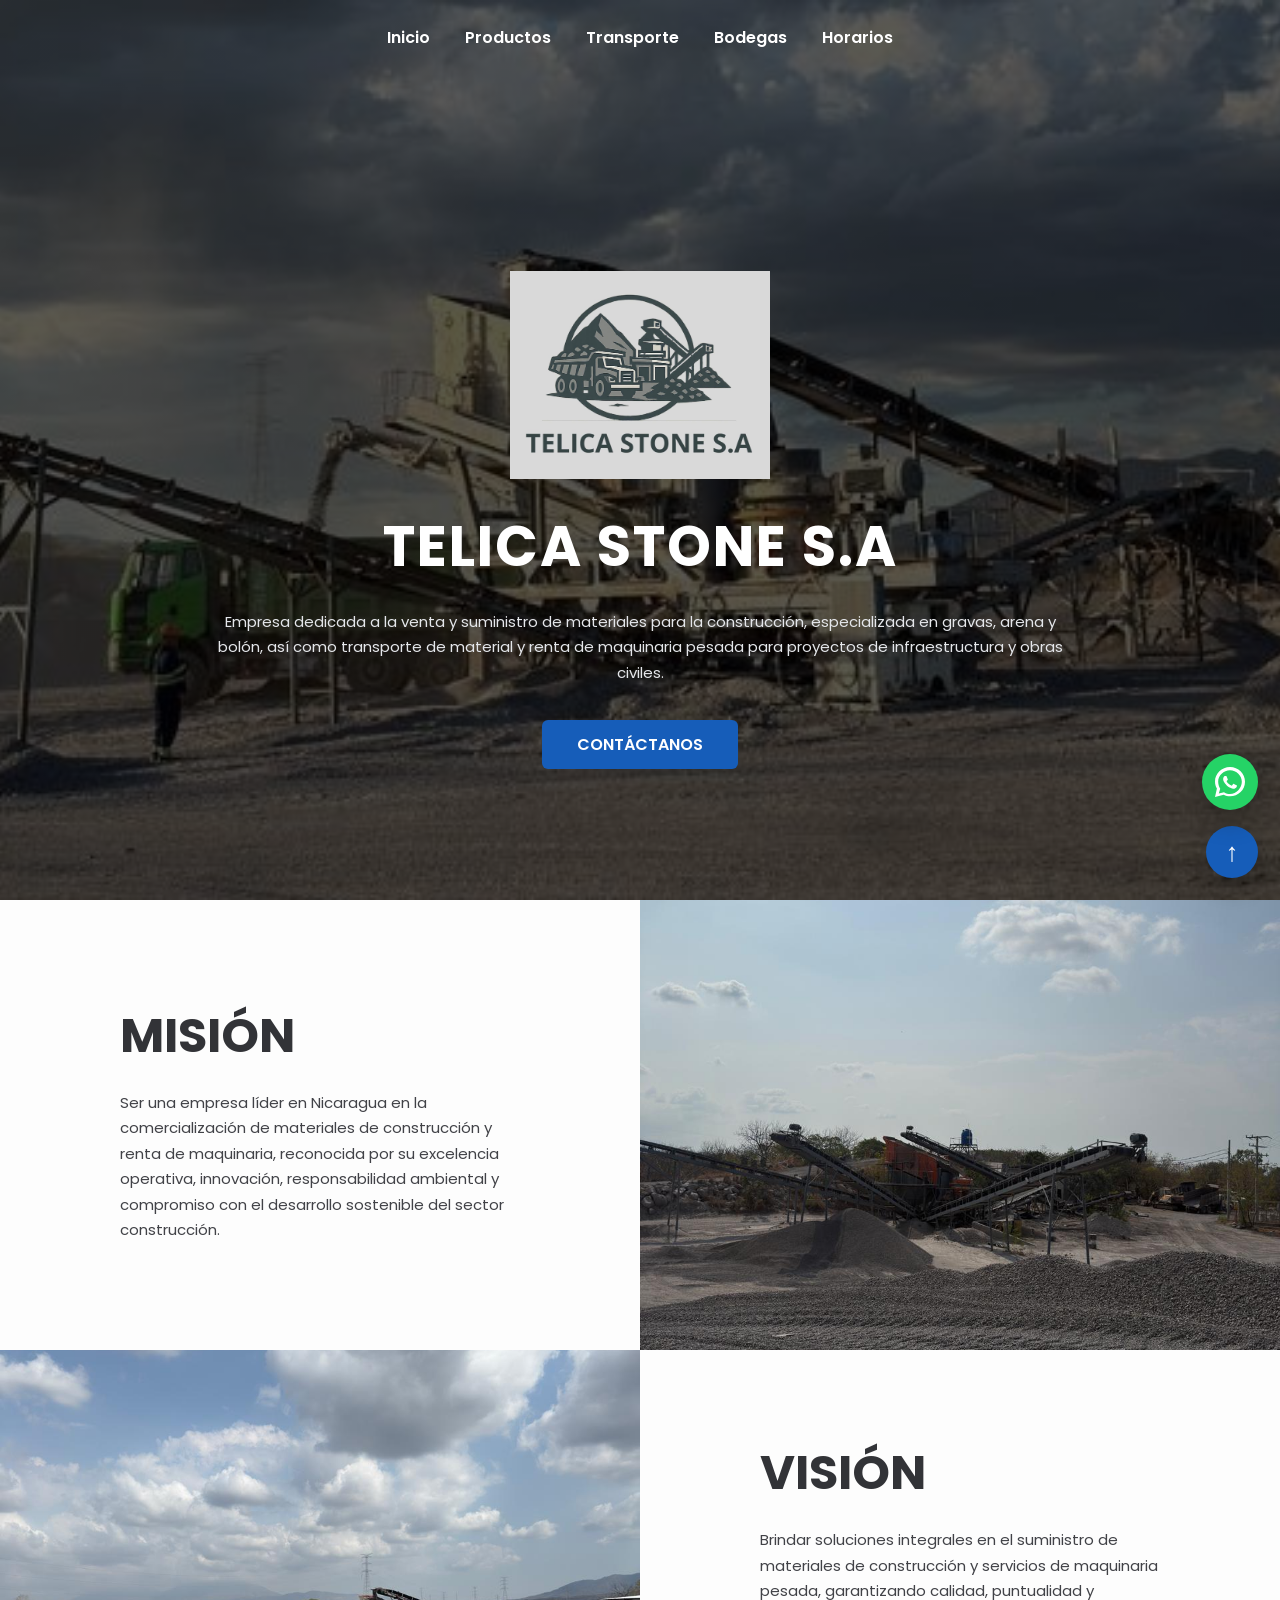
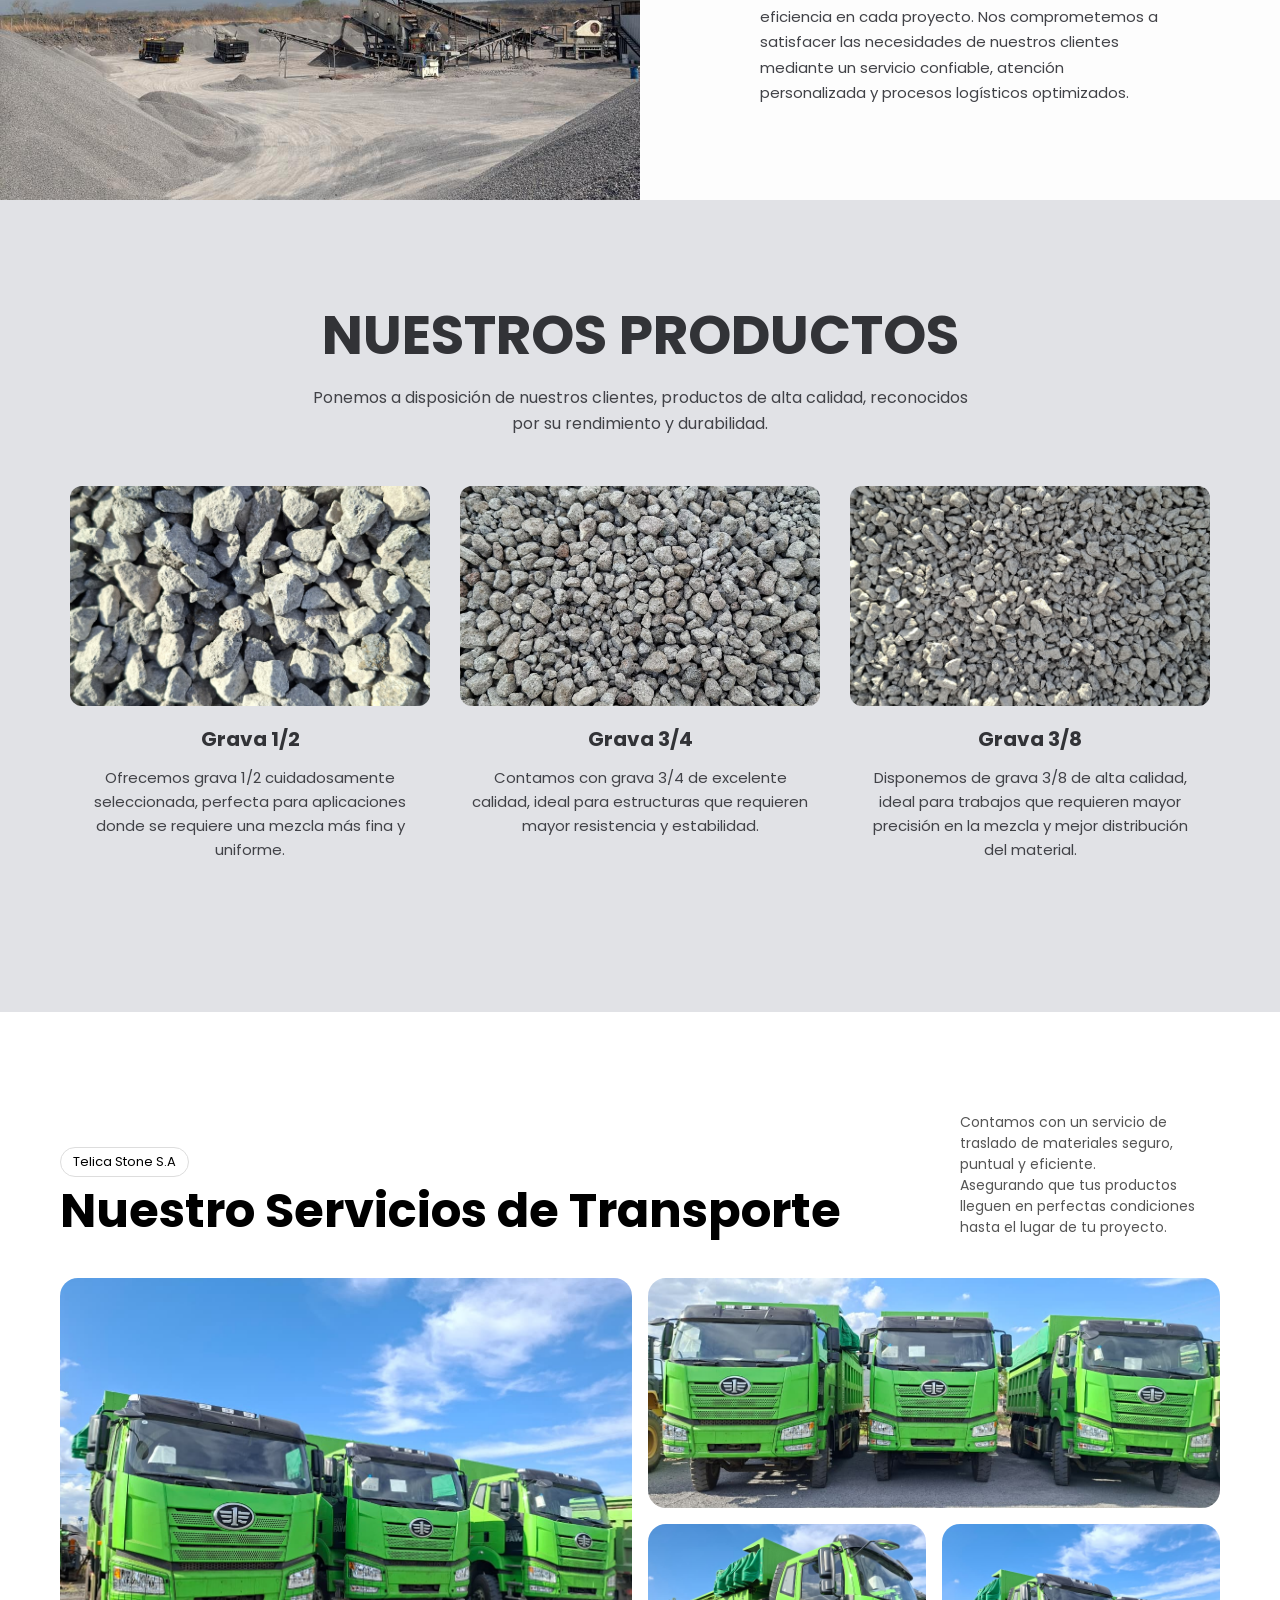
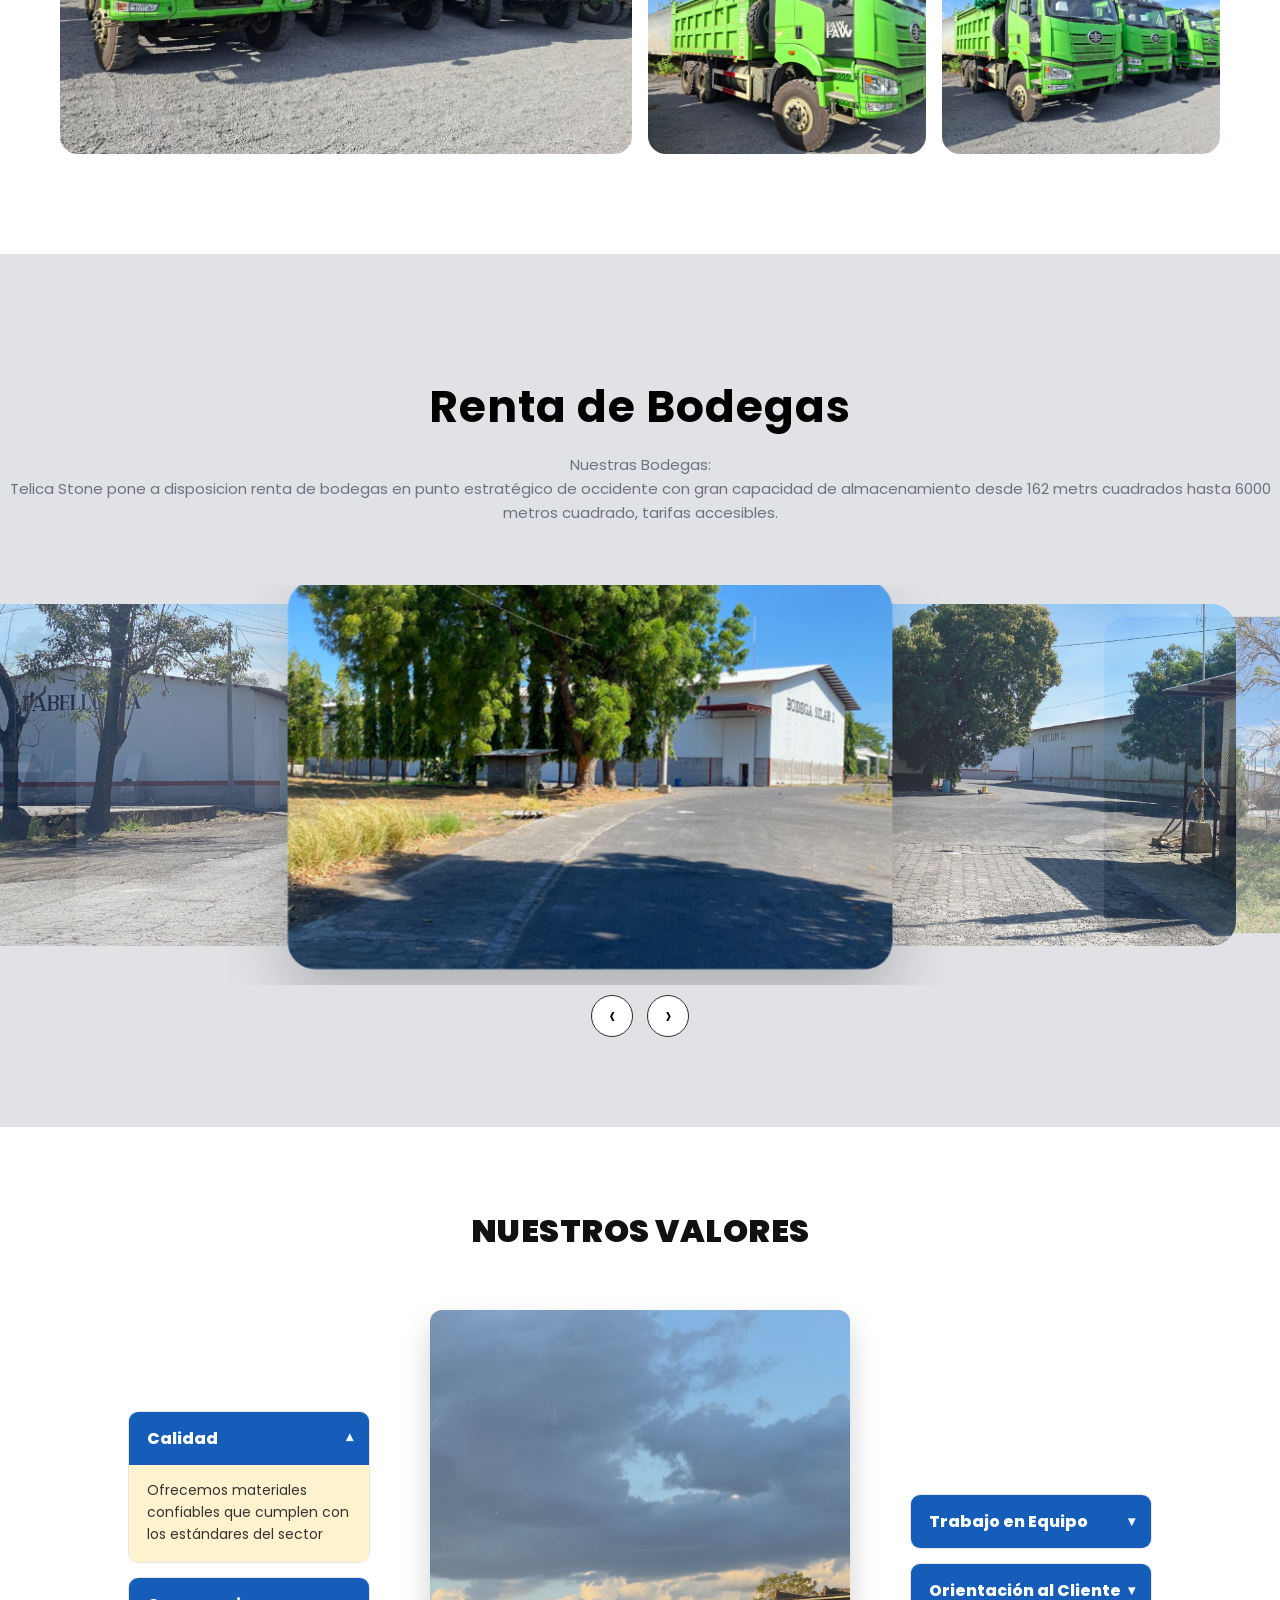
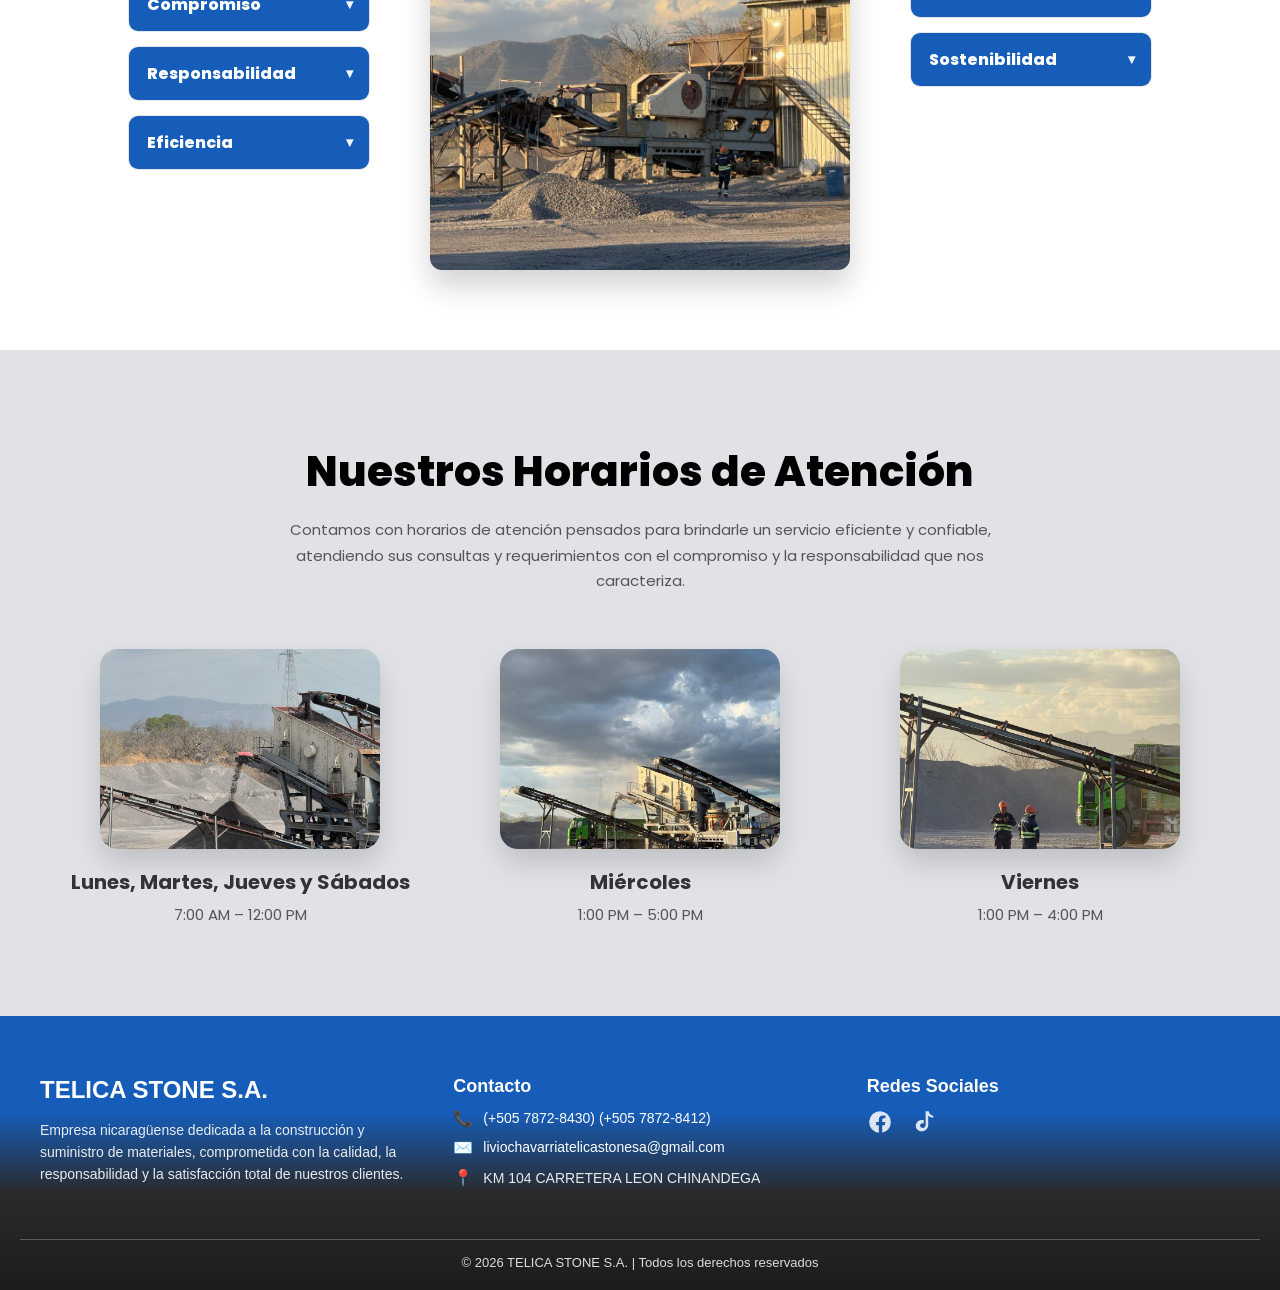
==== commit c3295d1a: "Mejoras visuales: secciones horarios y layout responsive Ultima Modificacion para presentación Ultim" ====
--- a/index.html
+++ b/index.html
@@ -242,7 +242,7 @@
     <section class="vdiary" id="visual-diary">
       <span class="vdiary-tag"></span>
 
-      <h2 class="vdiary-title">Renta de Dobegas</h2>
+      <h2 class="vdiary-title">Renta de Bodegas</h2>
 
       <p class="vdiary-subtitle">
         Nuestras Bodegas:<br>
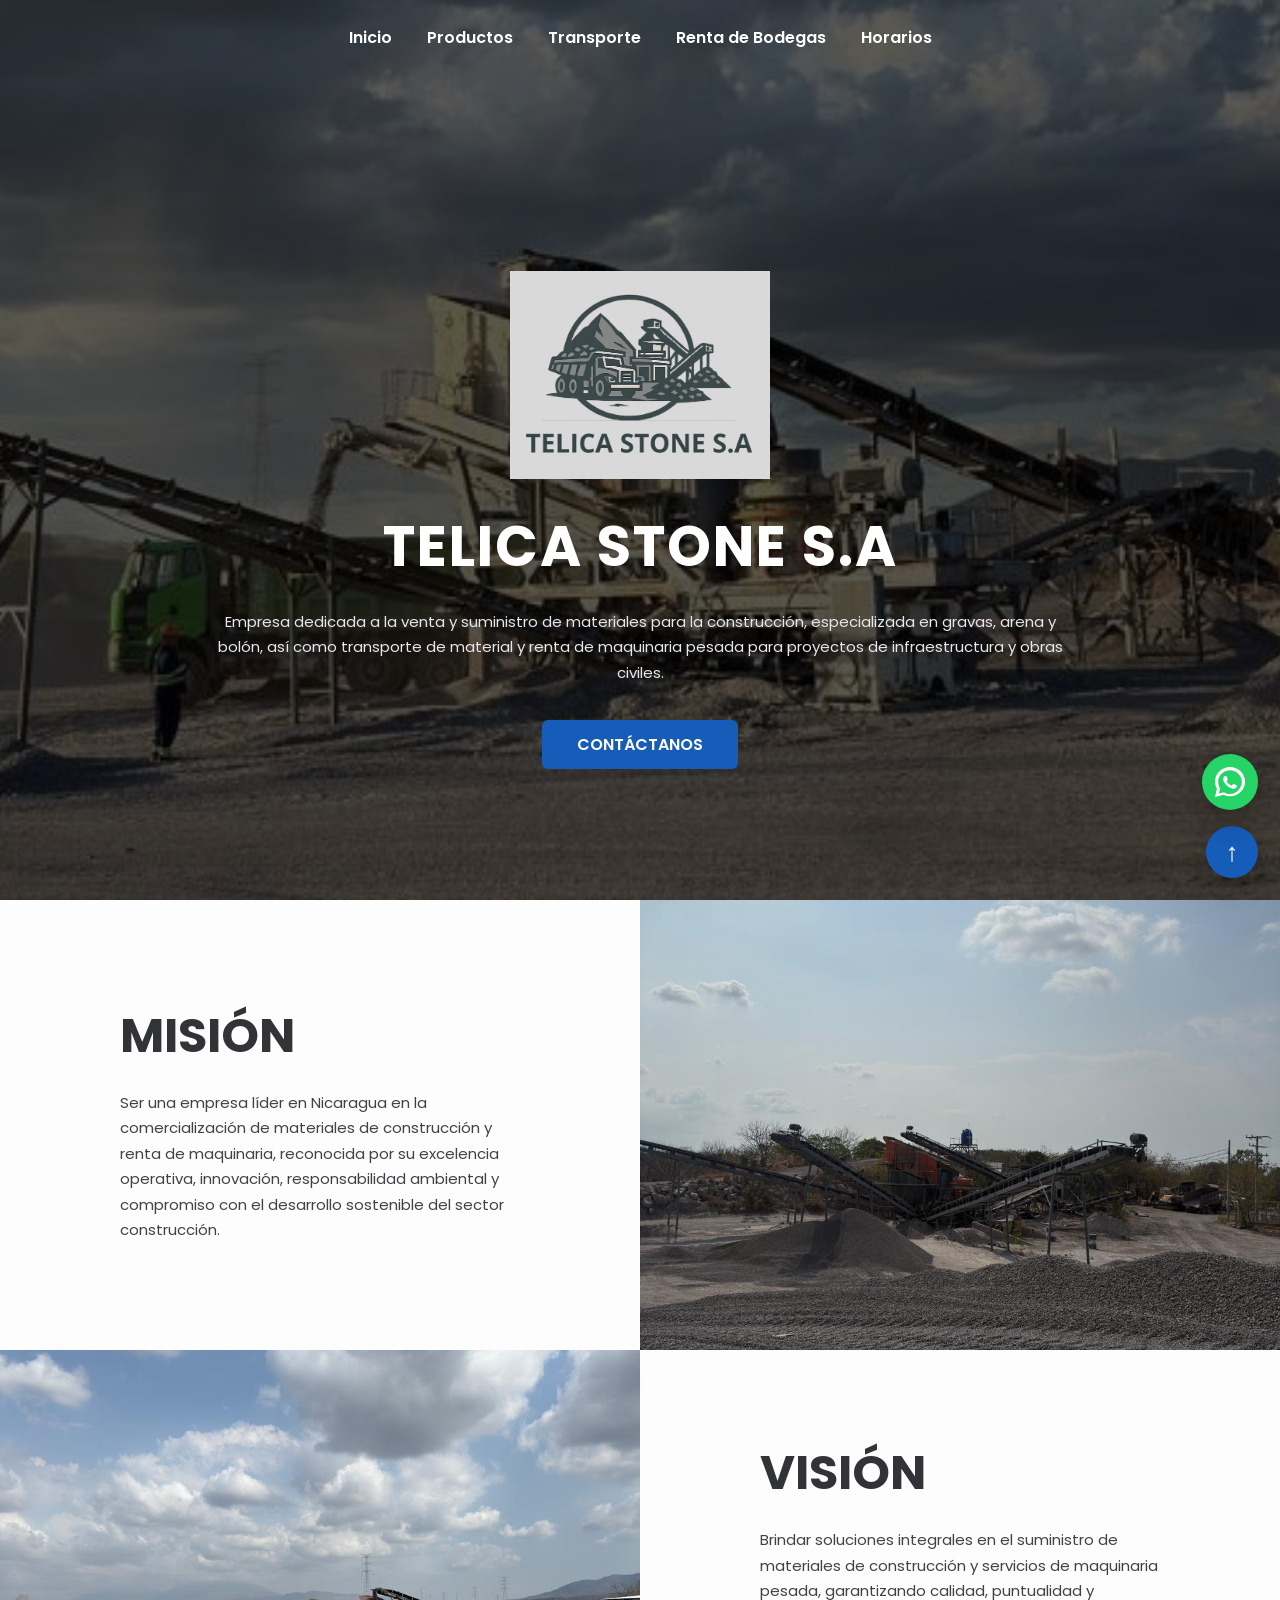
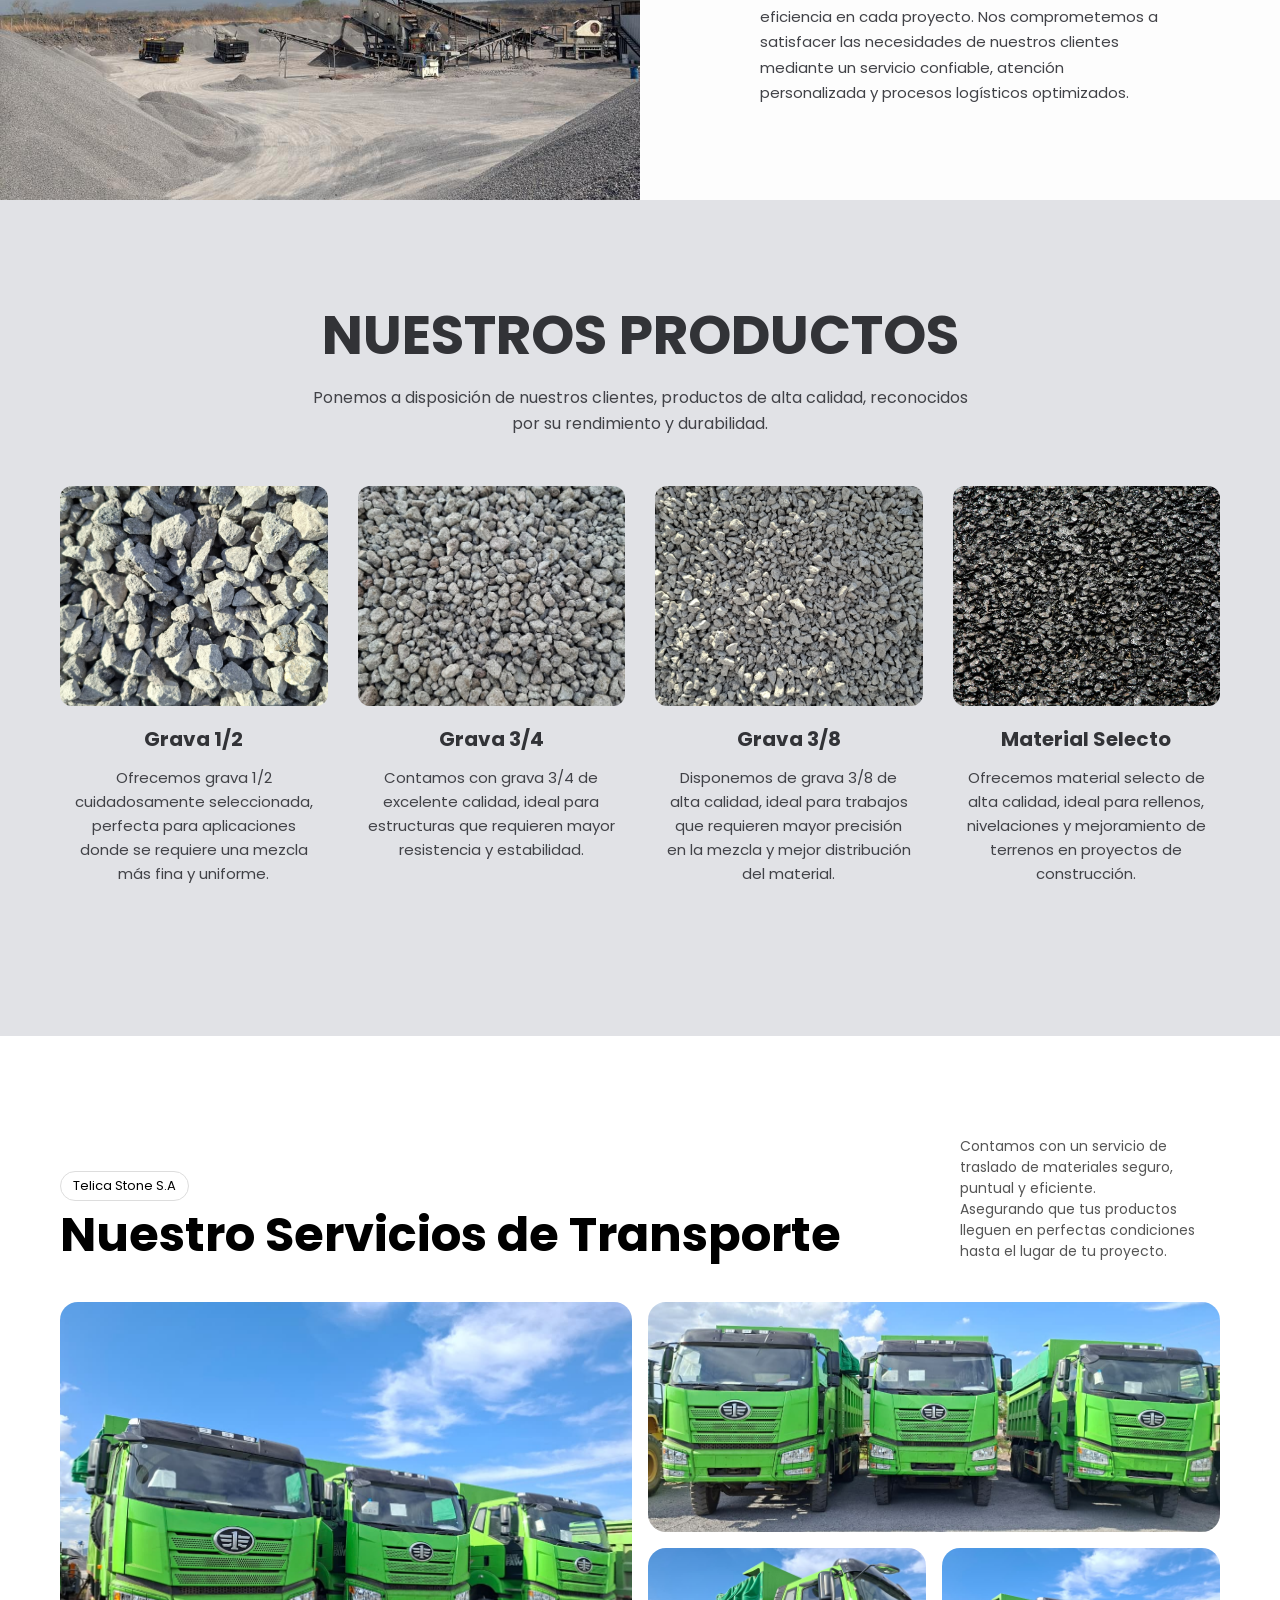
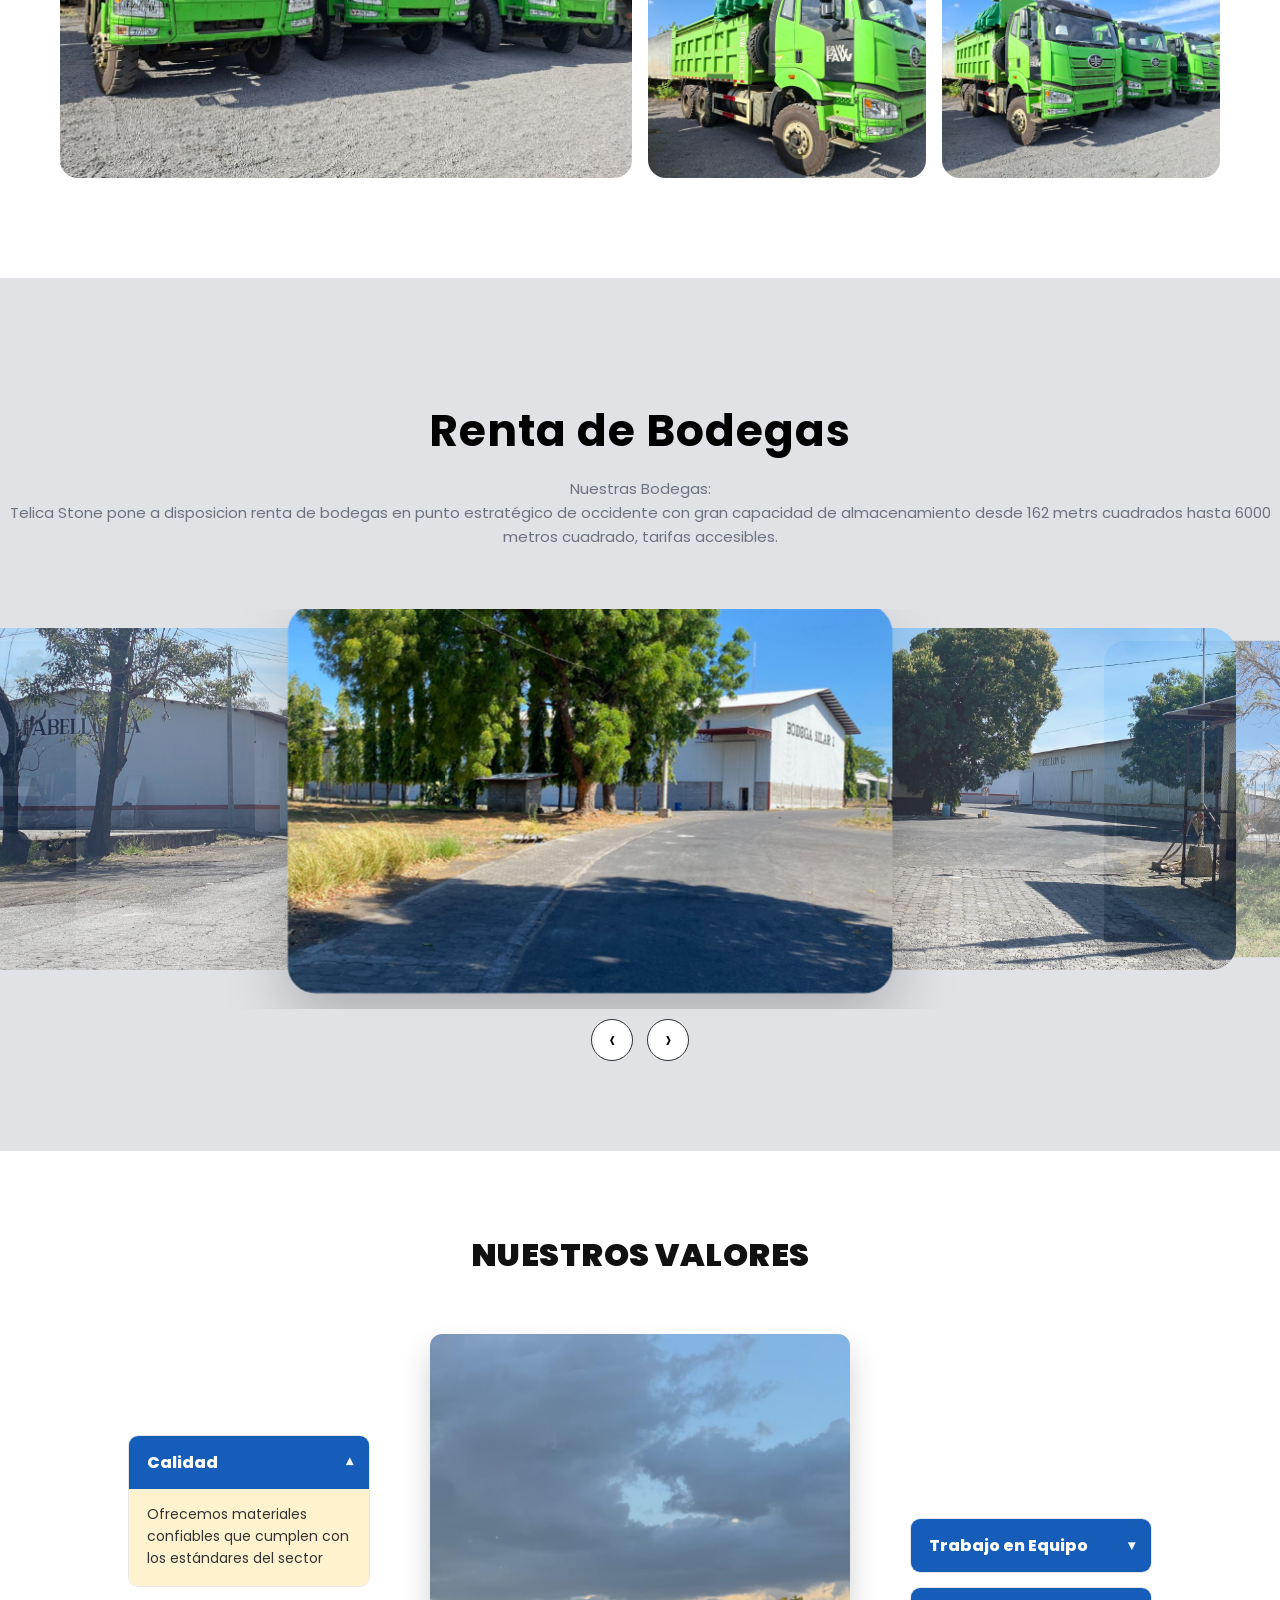
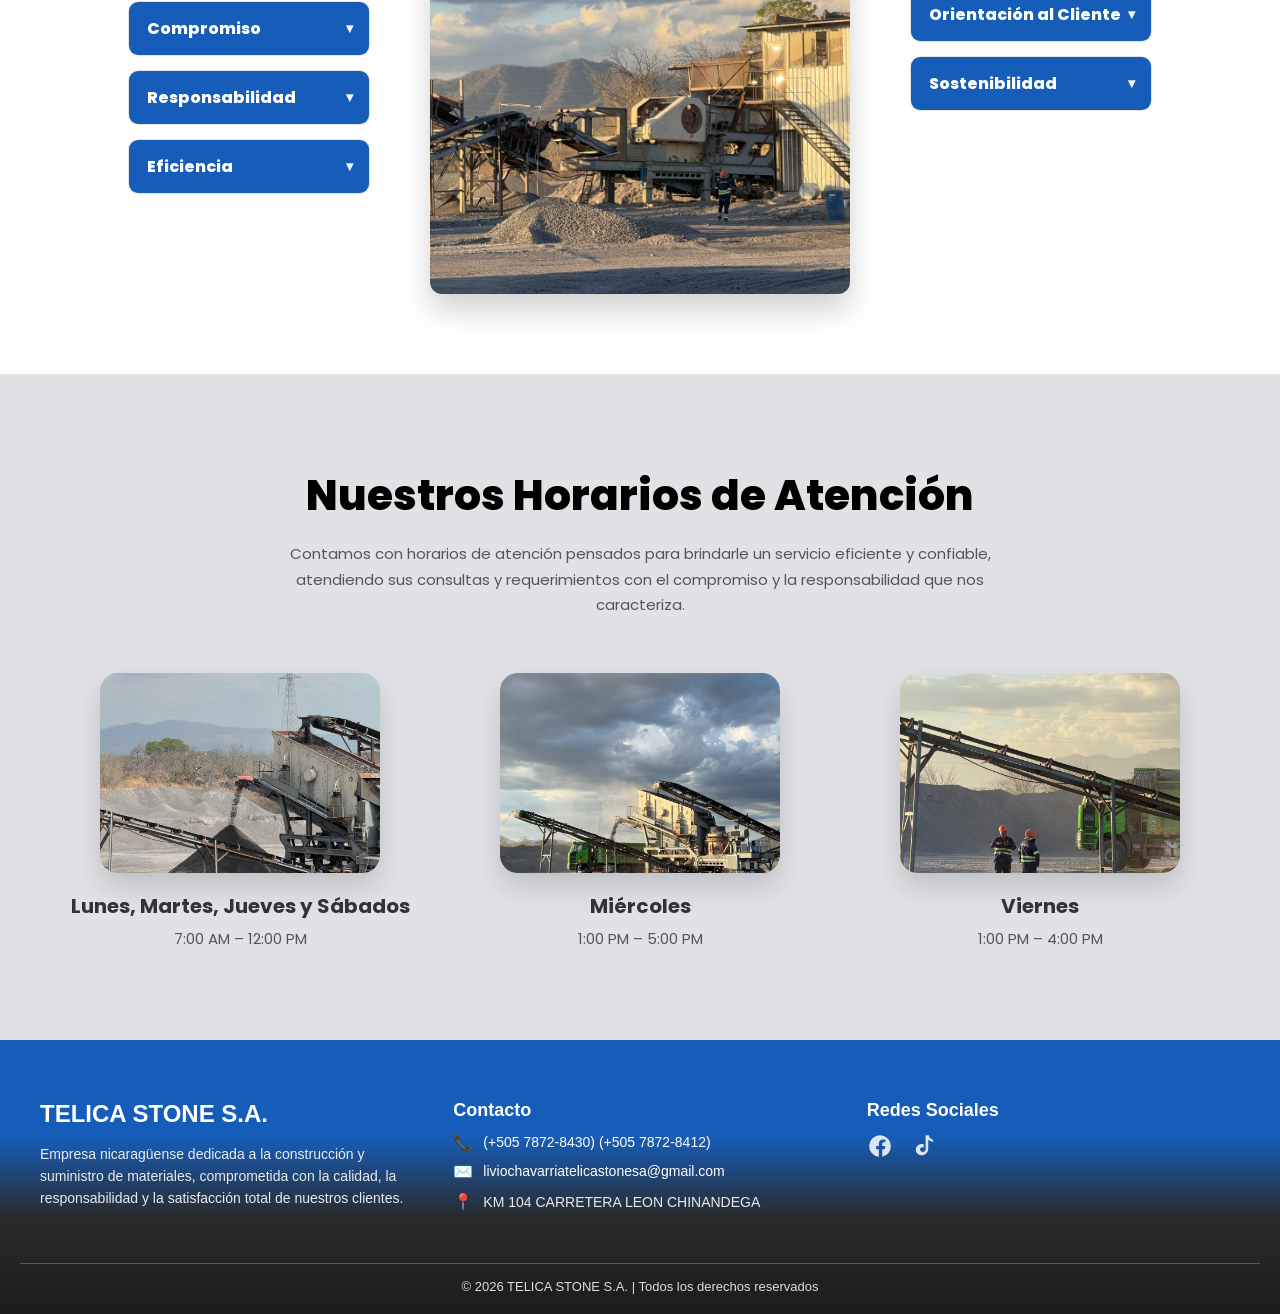
==== commit 50a72b81: "ultimo push para entregar cliente, 5 de mayo" ====
--- a/index.html
+++ b/index.html
@@ -69,7 +69,7 @@
             <li><a href="index.html">Inicio</a></li>
             <li><a href="#materiales">Productos</a></li>
             <li><a href="#gallery">Transporte</a></li>
-            <li><a href="#visual-diary">Bodegas</a></li>
+            <li><a href="#visual-diary">Renta de Bodegas</a></li>
             <li><a href="#atencion">Horarios</a></li>
           </ul>
         </nav>
@@ -168,6 +168,18 @@
             </p>
           </div>
 
+          <!-- Producto 4 -->
+          <div class="construction-1">
+            <a href="#img4">
+              <img src="images/Material Selecto 2.jpeg" alt="Material Selecto">
+            </a>
+            <h3>Material Selecto</h3>
+            <p>
+              Ofrecemos material selecto de alta calidad, ideal para rellenos, nivelaciones y mejoramiento de terrenos en proyectos de construcción.
+            </p>
+          </div>
+
+
         </div>
       </div>
     </section>
@@ -186,6 +198,11 @@
     <div id="img3" class="modal">
       <a href="#materiales" class="close">&times;</a>
       <img src="images/Grava 3-8.jpeg">
+    </div>
+
+    <div id="img4" class="modal">
+      <a href="#materiales" class="close">&times;</a>
+      <img src="images/Material Selecto 2.jpeg">
     </div>
 
 
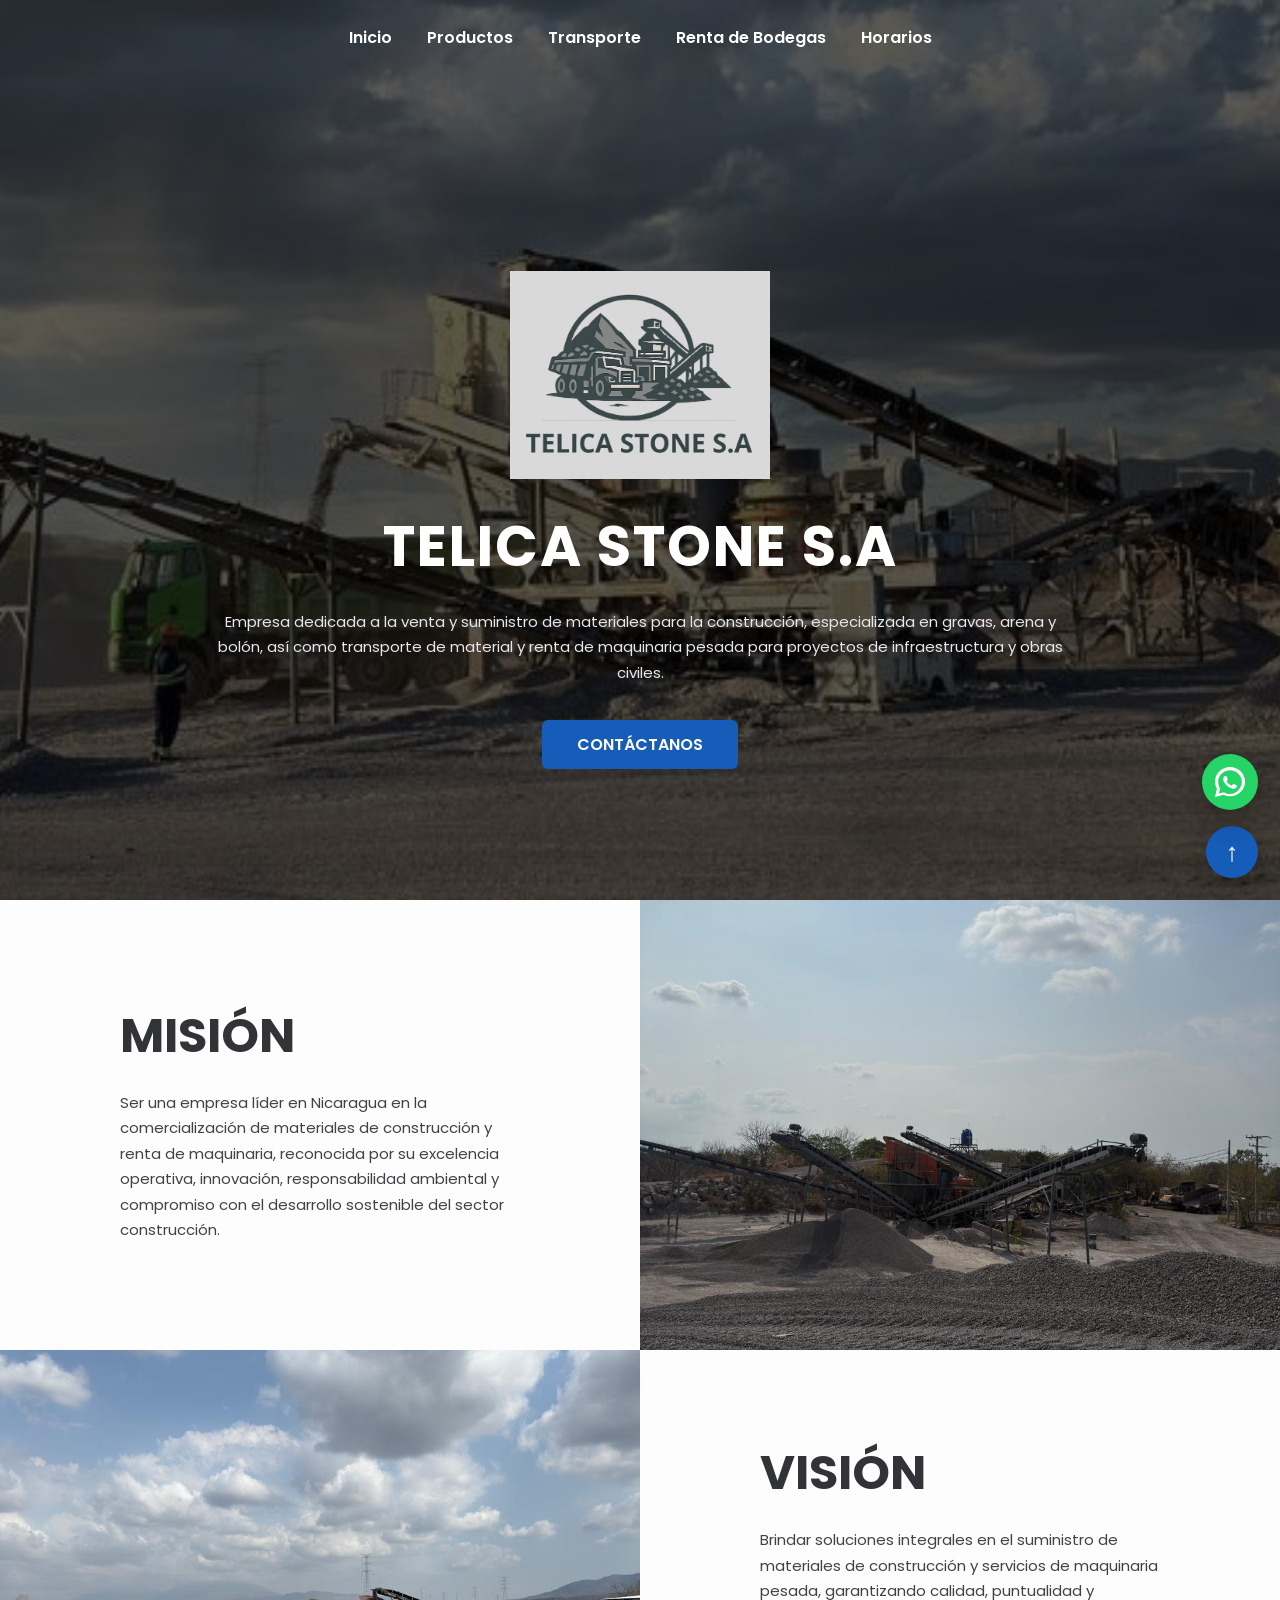
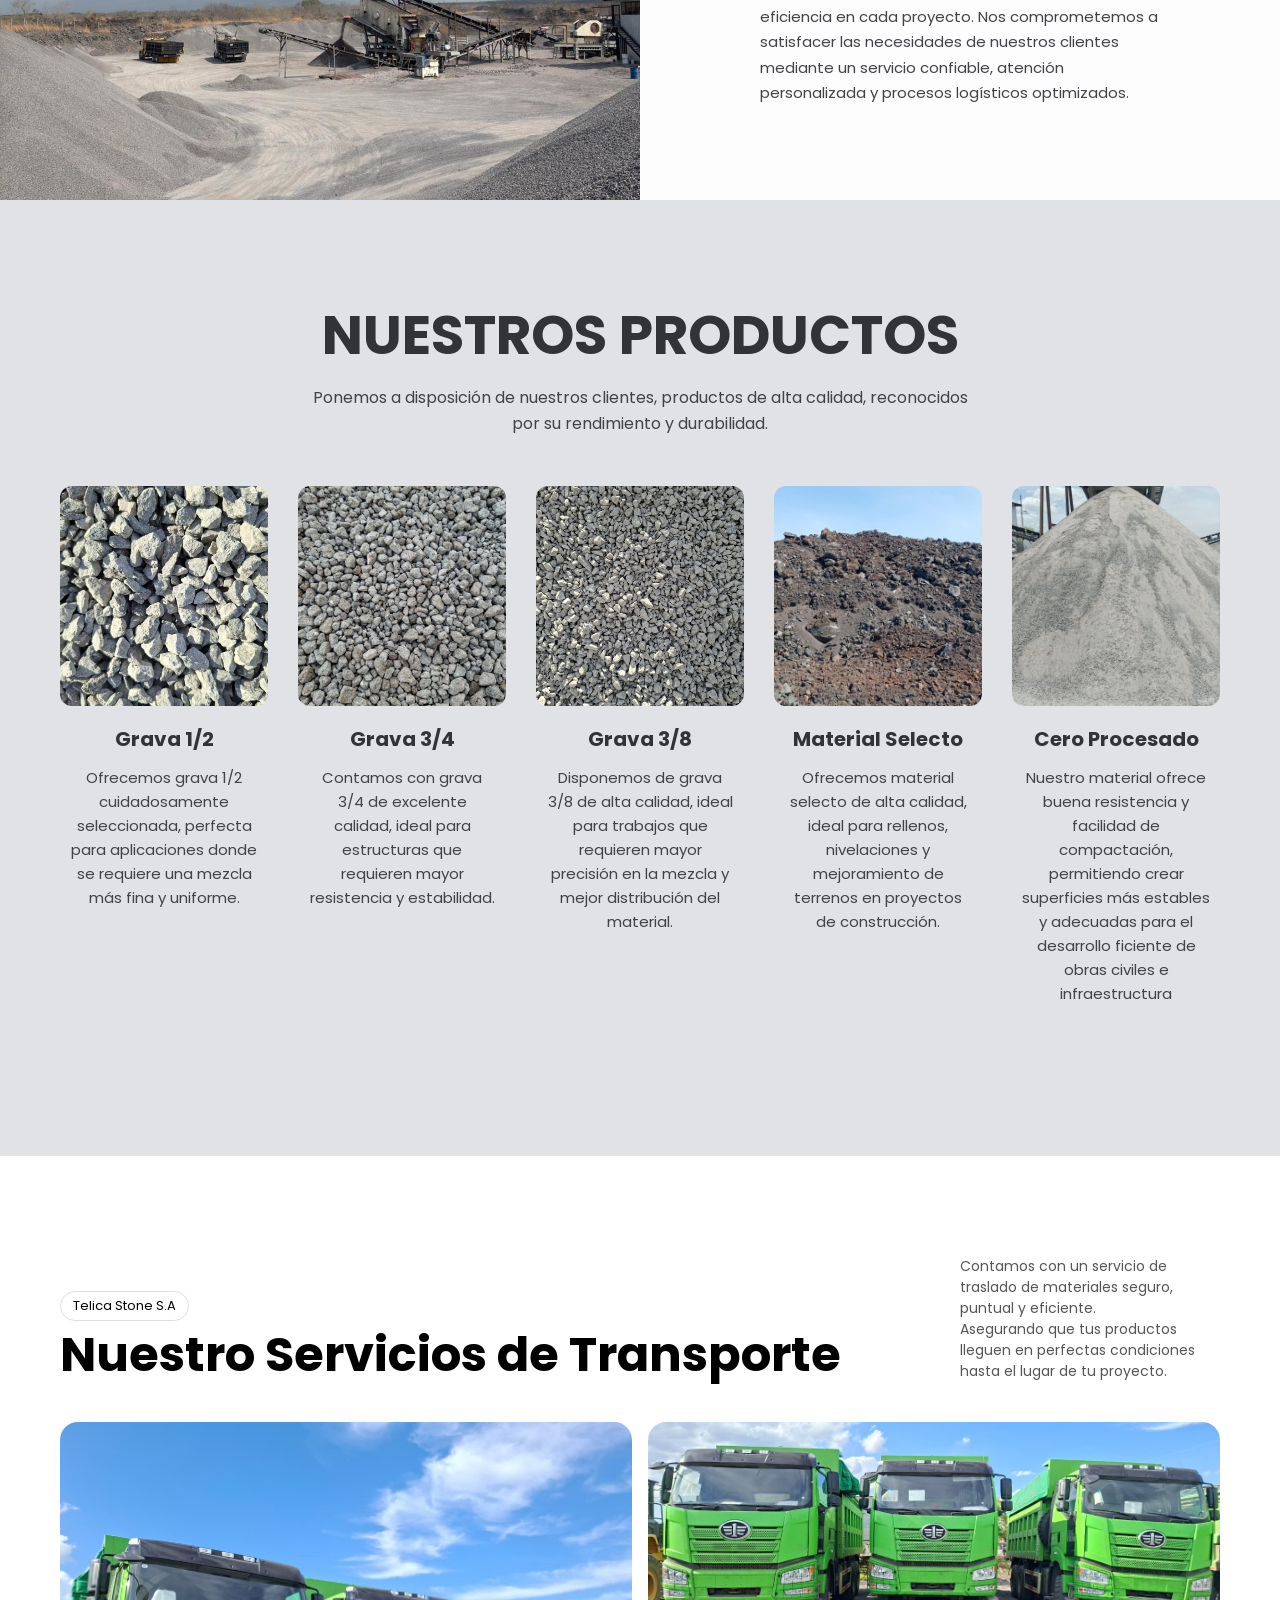
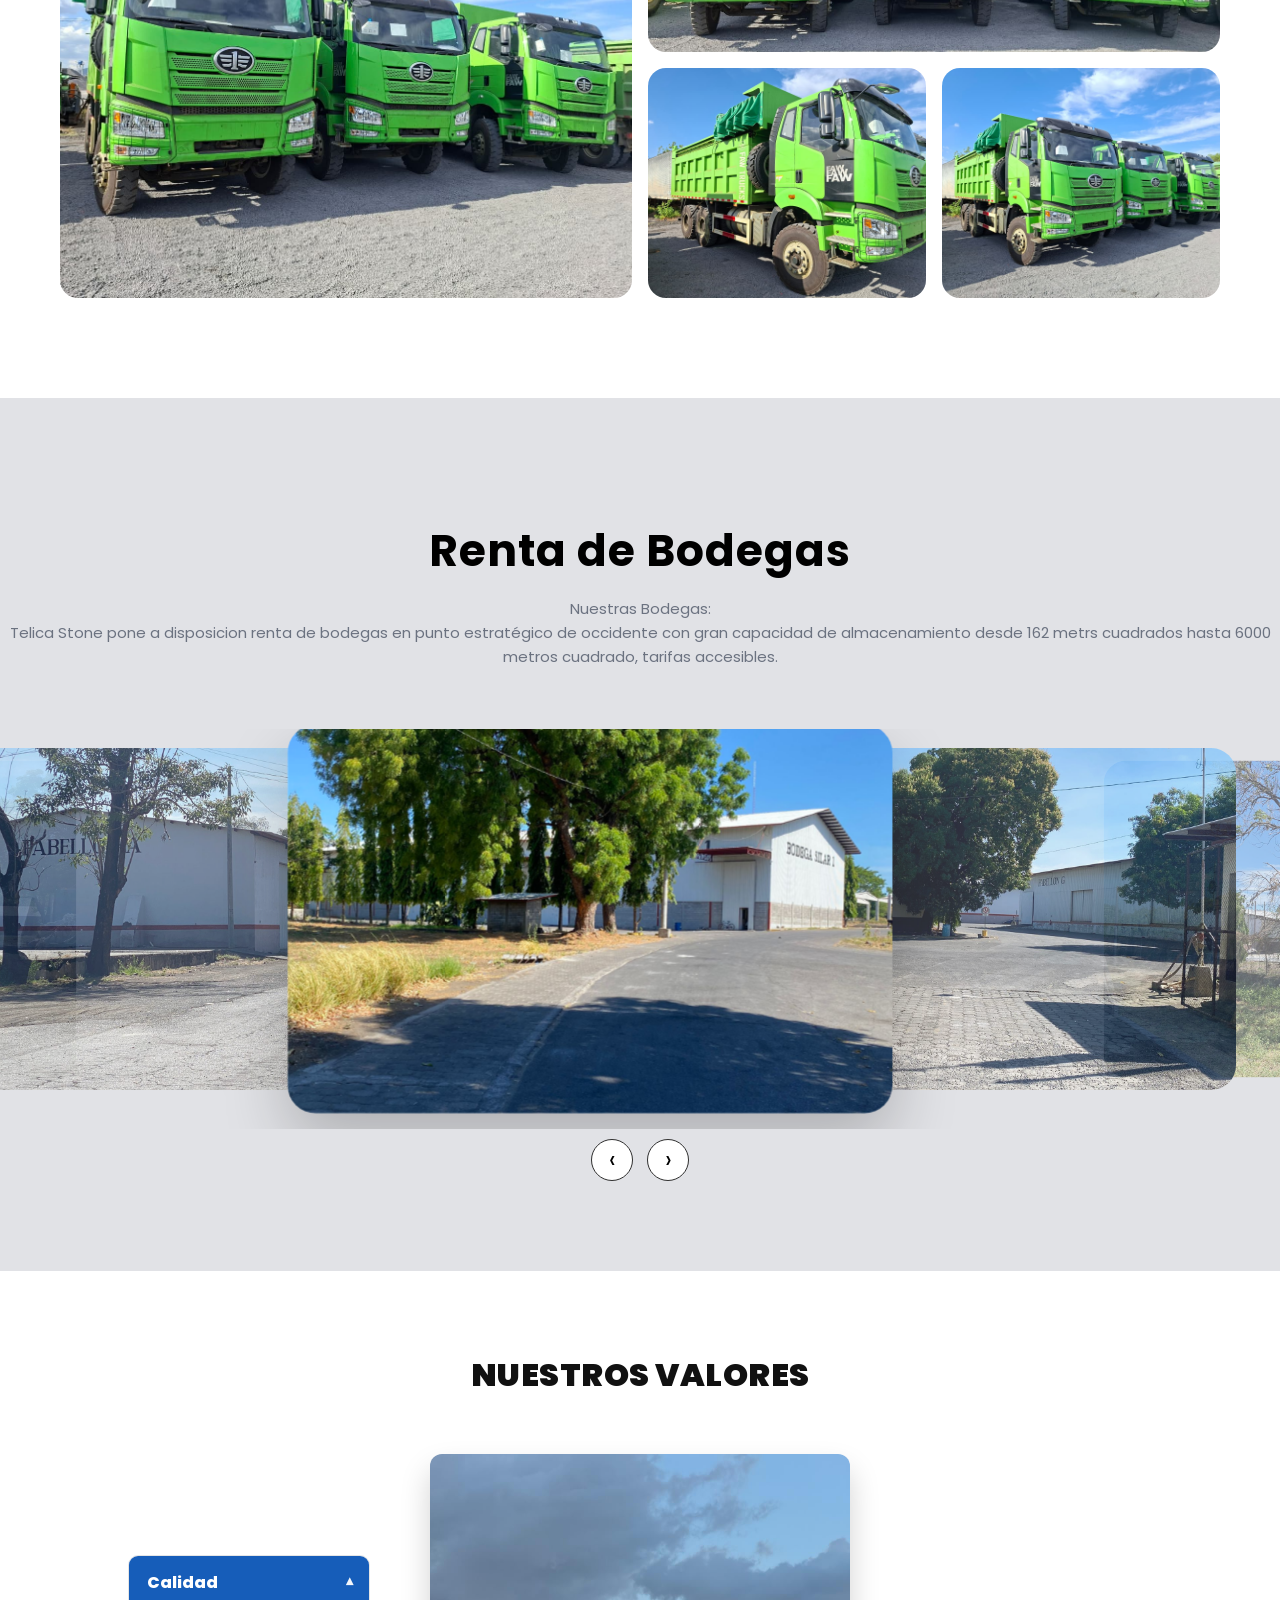
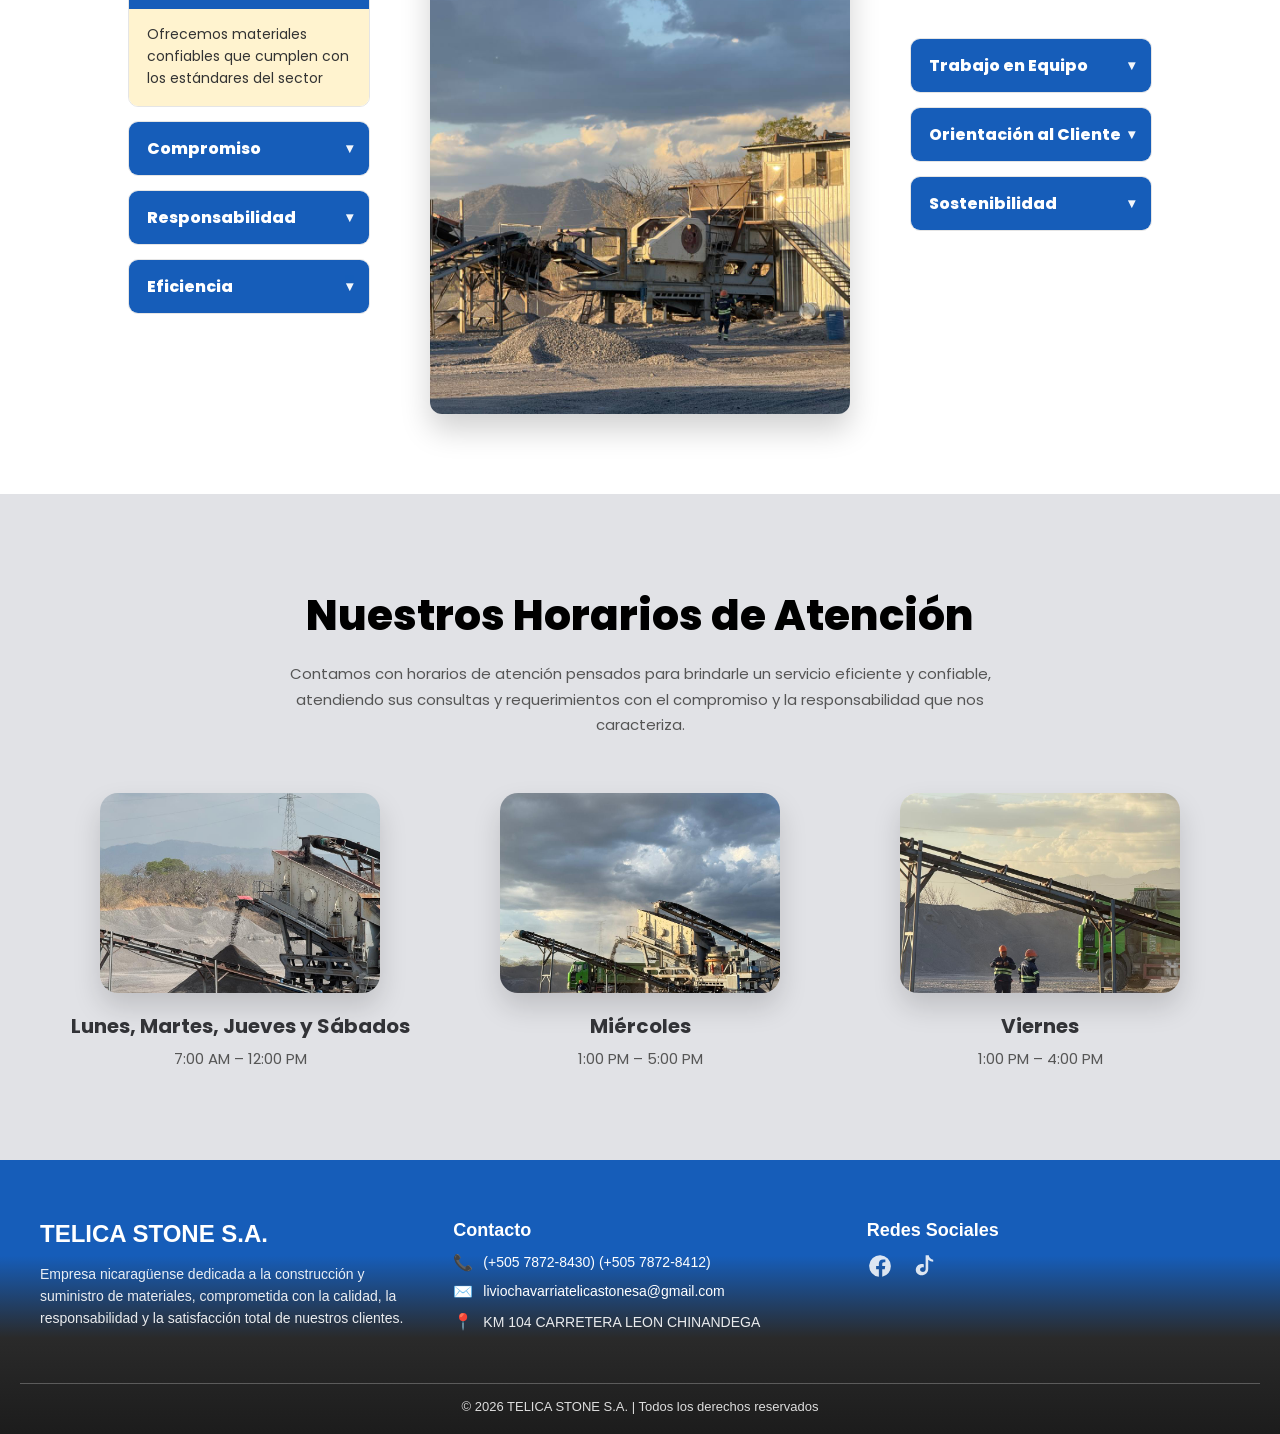
==== commit 6799a84e: "Ultimo Push de entrega- cliente Final" ====
--- a/index.html
+++ b/index.html
@@ -179,6 +179,18 @@
             </p>
           </div>
 
+           <!-- Producto 5 -->
+          <div class="construction-1">
+            <a href="#img5">
+              <img src="images/Cero Procesado.jpeg" alt="Cero Procesado">
+            </a>
+            <h3>Cero Procesado</h3>
+            <p>
+              Nuestro material ofrece buena resistencia y facilidad de compactación, 
+              permitiendo crear superficies más estables y adecuadas para el desarrollo 
+              ficiente de obras civiles e infraestructura
+            </p>
+          </div>
 
         </div>
       </div>
@@ -203,6 +215,11 @@
     <div id="img4" class="modal">
       <a href="#materiales" class="close">&times;</a>
       <img src="images/Material Selecto 2.jpeg">
+    </div>
+
+    <div id="img5" class="modal">
+      <a href="#materiales" class="close">&times;</a>
+      <img src="images/Cero Procesado.jpeg">
     </div>
 
 
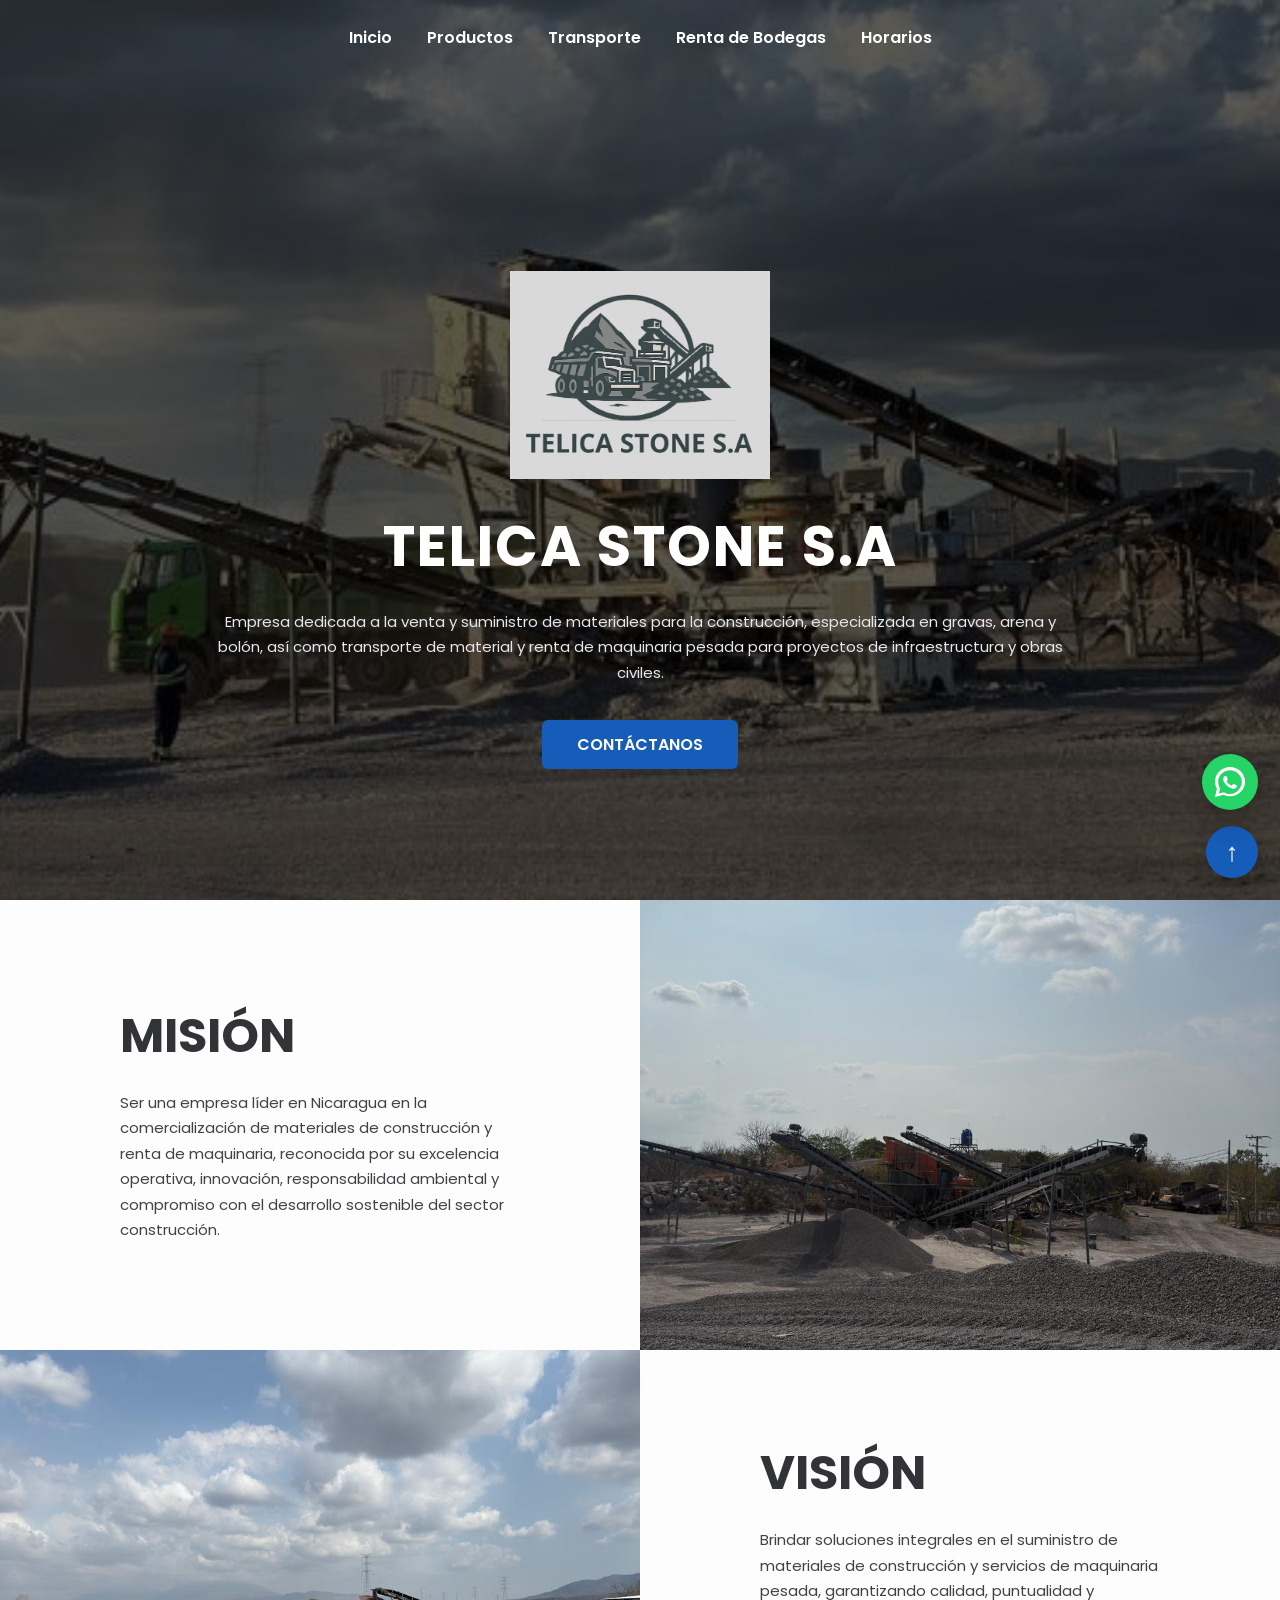
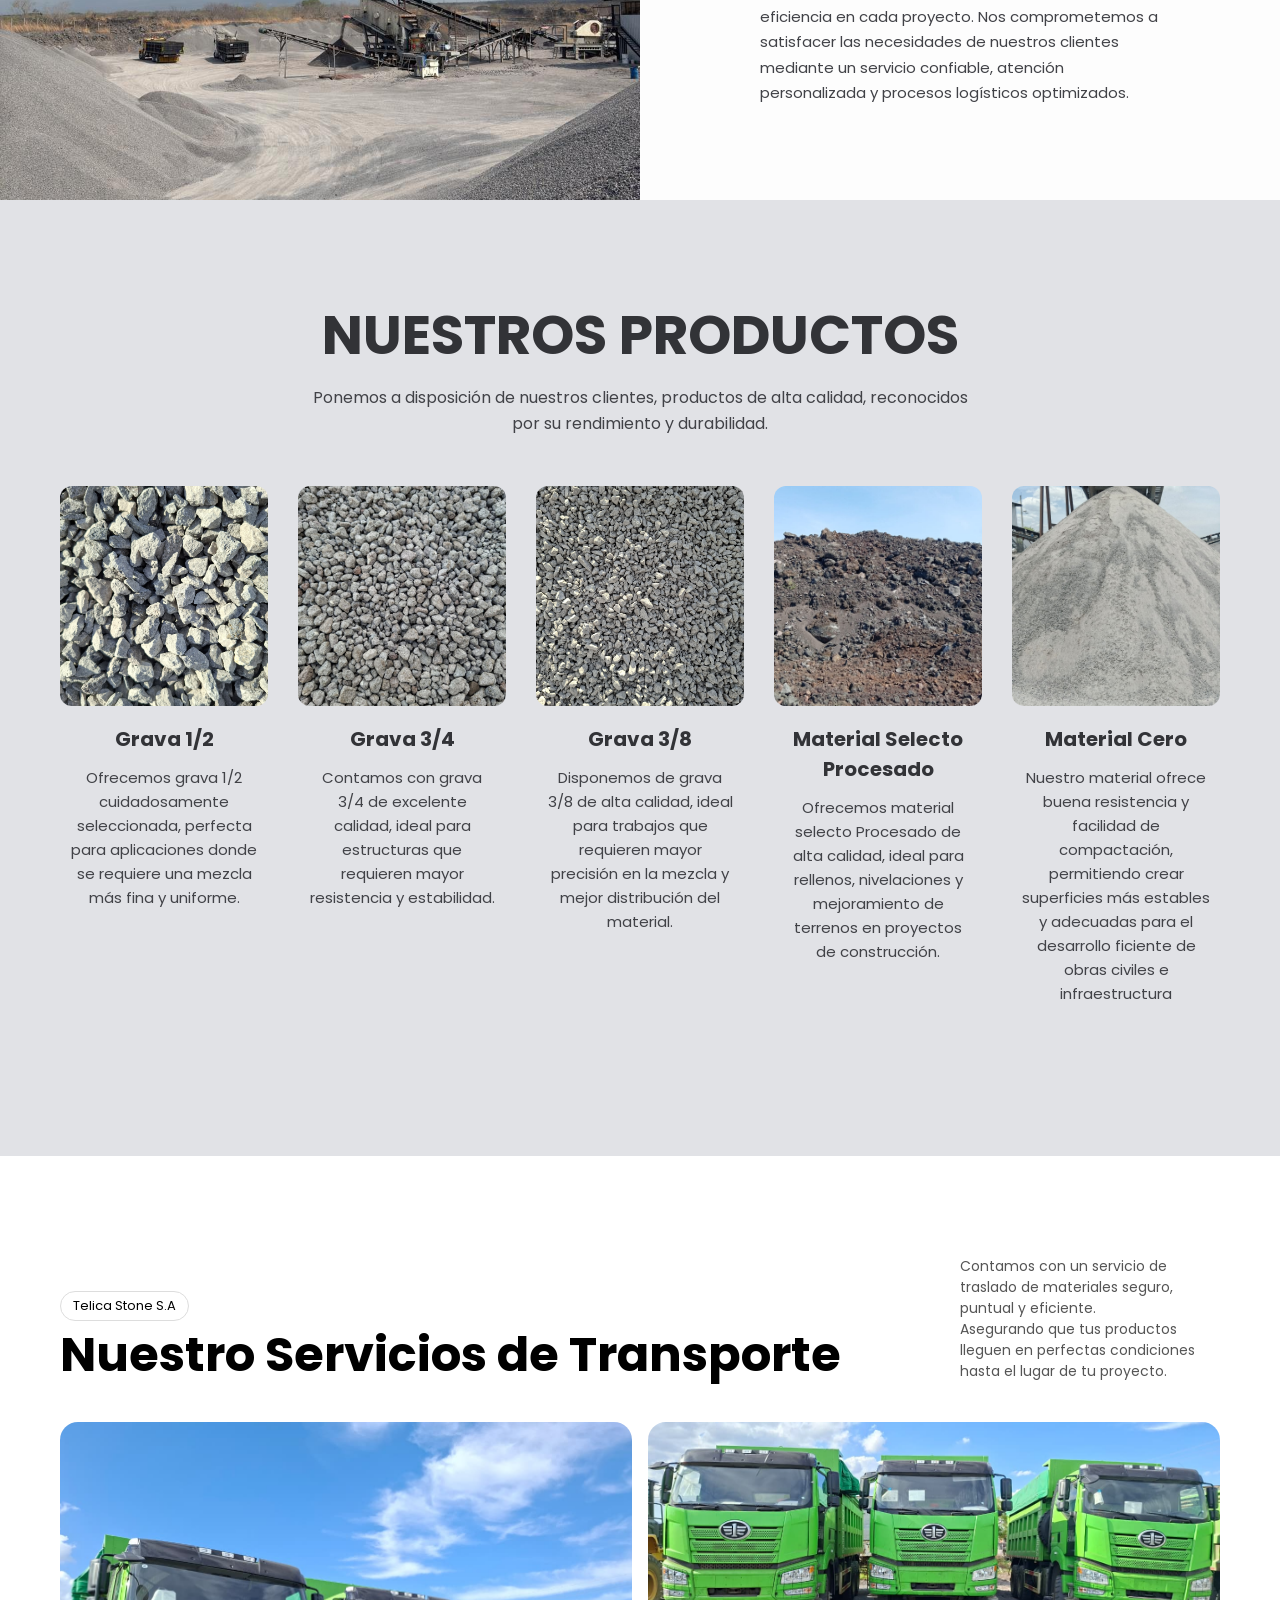
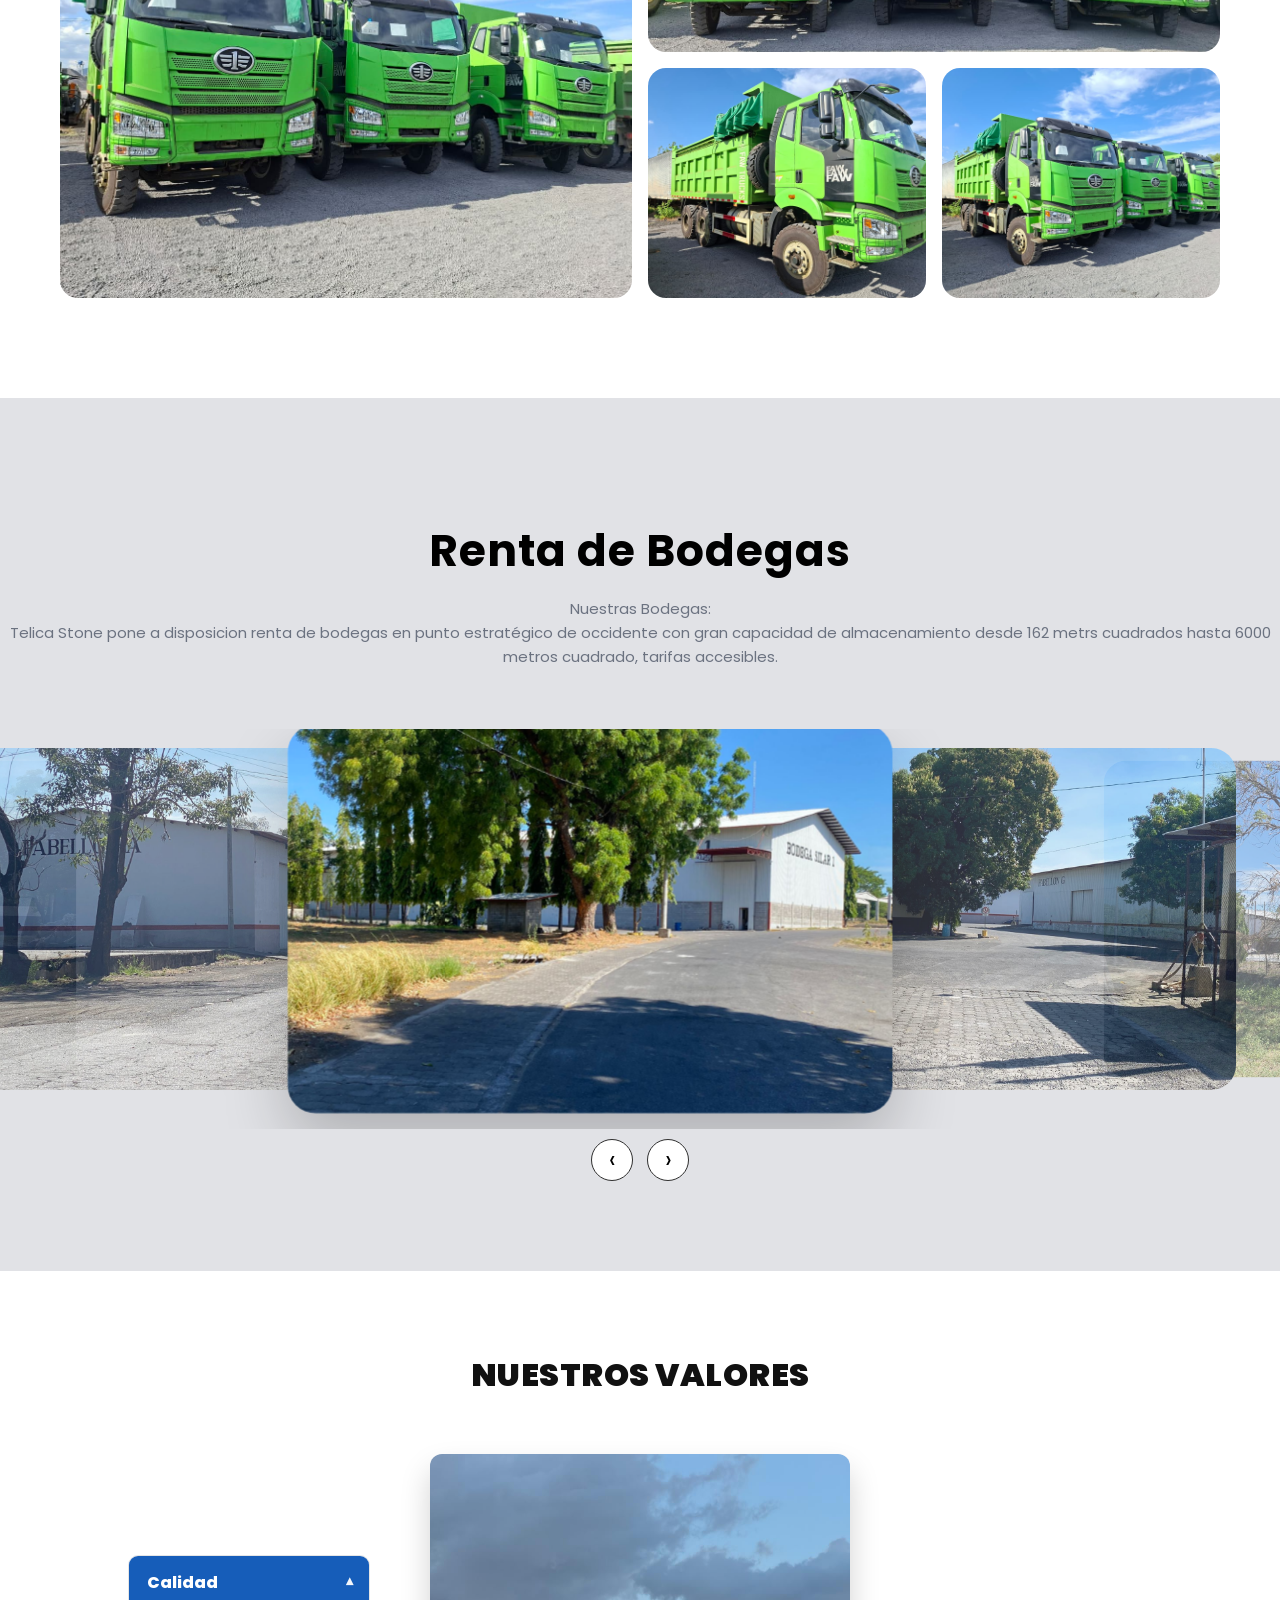
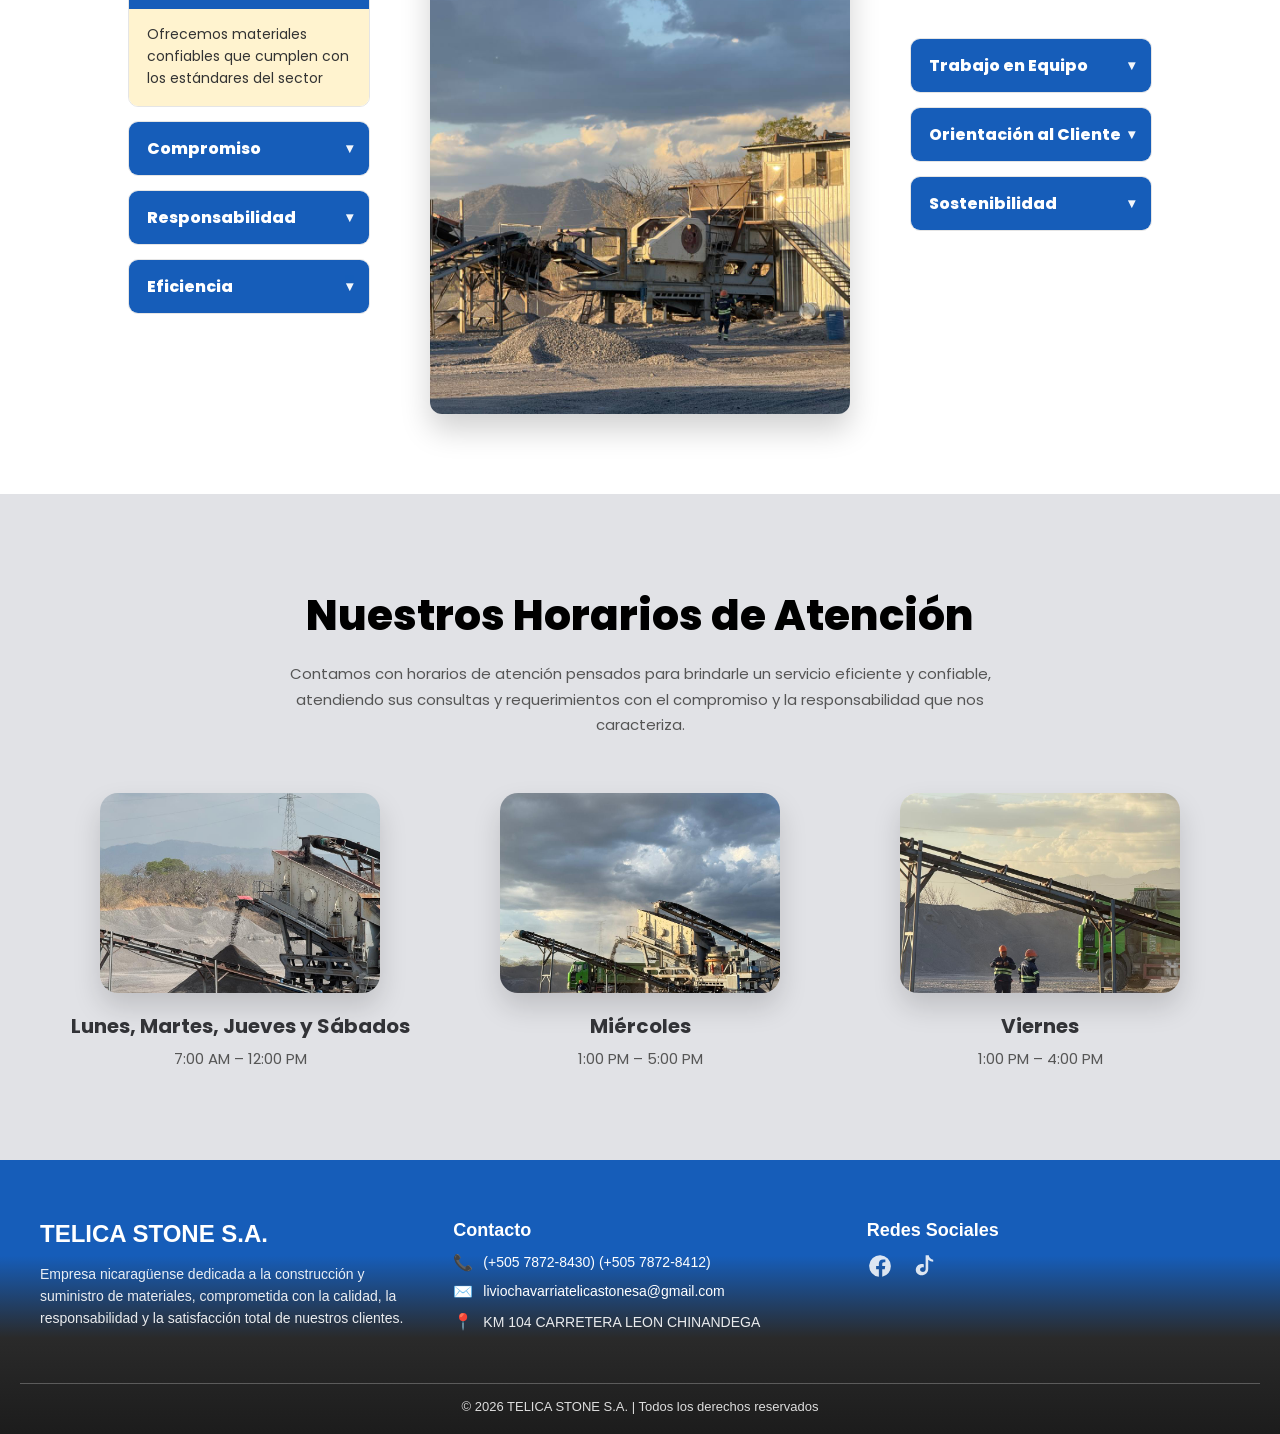
==== commit 0f888e75: "Ultimo Commit para el hosting" ====
--- a/index.html
+++ b/index.html
@@ -173,9 +173,9 @@
             <a href="#img4">
               <img src="images/Material Selecto 2.jpeg" alt="Material Selecto">
             </a>
-            <h3>Material Selecto</h3>
+            <h3>Material Selecto Procesado</h3>
             <p>
-              Ofrecemos material selecto de alta calidad, ideal para rellenos, nivelaciones y mejoramiento de terrenos en proyectos de construcción.
+              Ofrecemos material selecto Procesado de alta calidad, ideal para rellenos, nivelaciones y mejoramiento de terrenos en proyectos de construcción.
             </p>
           </div>
 
@@ -184,7 +184,7 @@
             <a href="#img5">
               <img src="images/Cero Procesado.jpeg" alt="Cero Procesado">
             </a>
-            <h3>Cero Procesado</h3>
+            <h3>Material Cero</h3>
             <p>
               Nuestro material ofrece buena resistencia y facilidad de compactación, 
               permitiendo crear superficies más estables y adecuadas para el desarrollo 
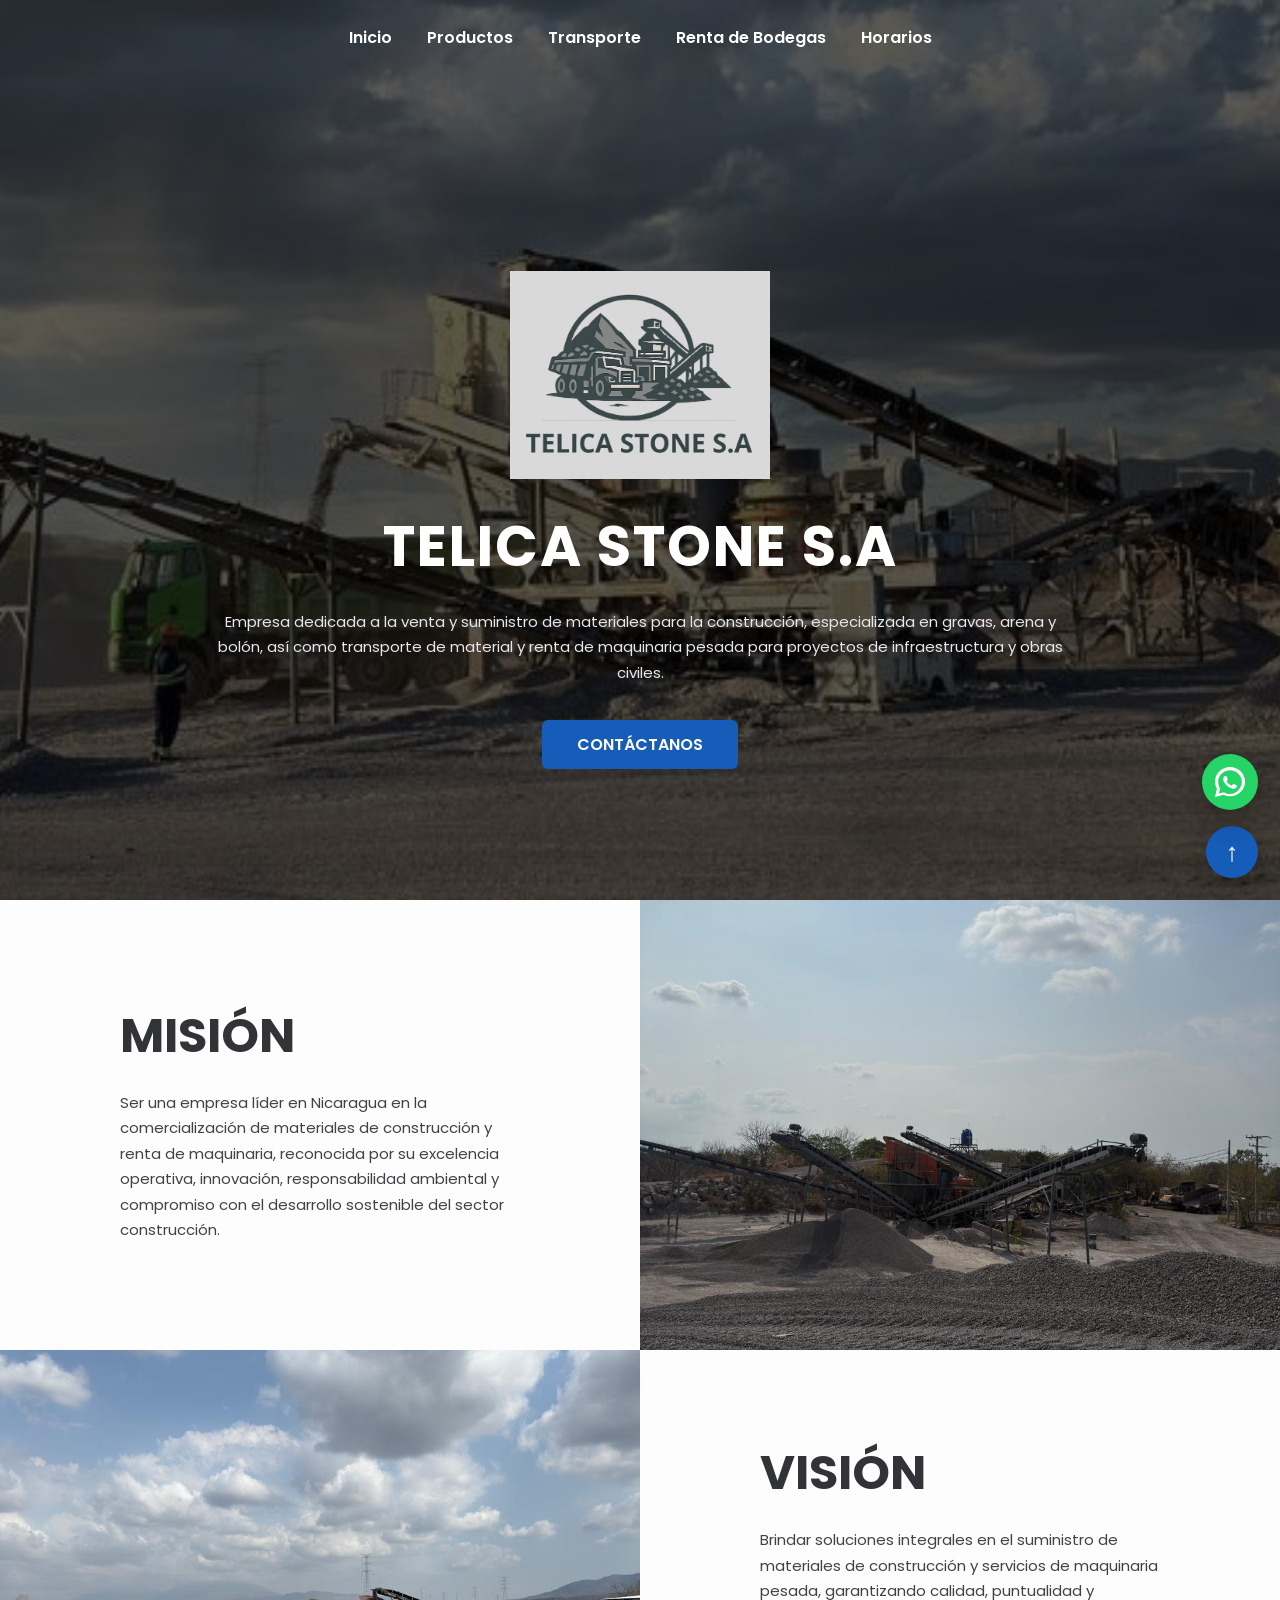
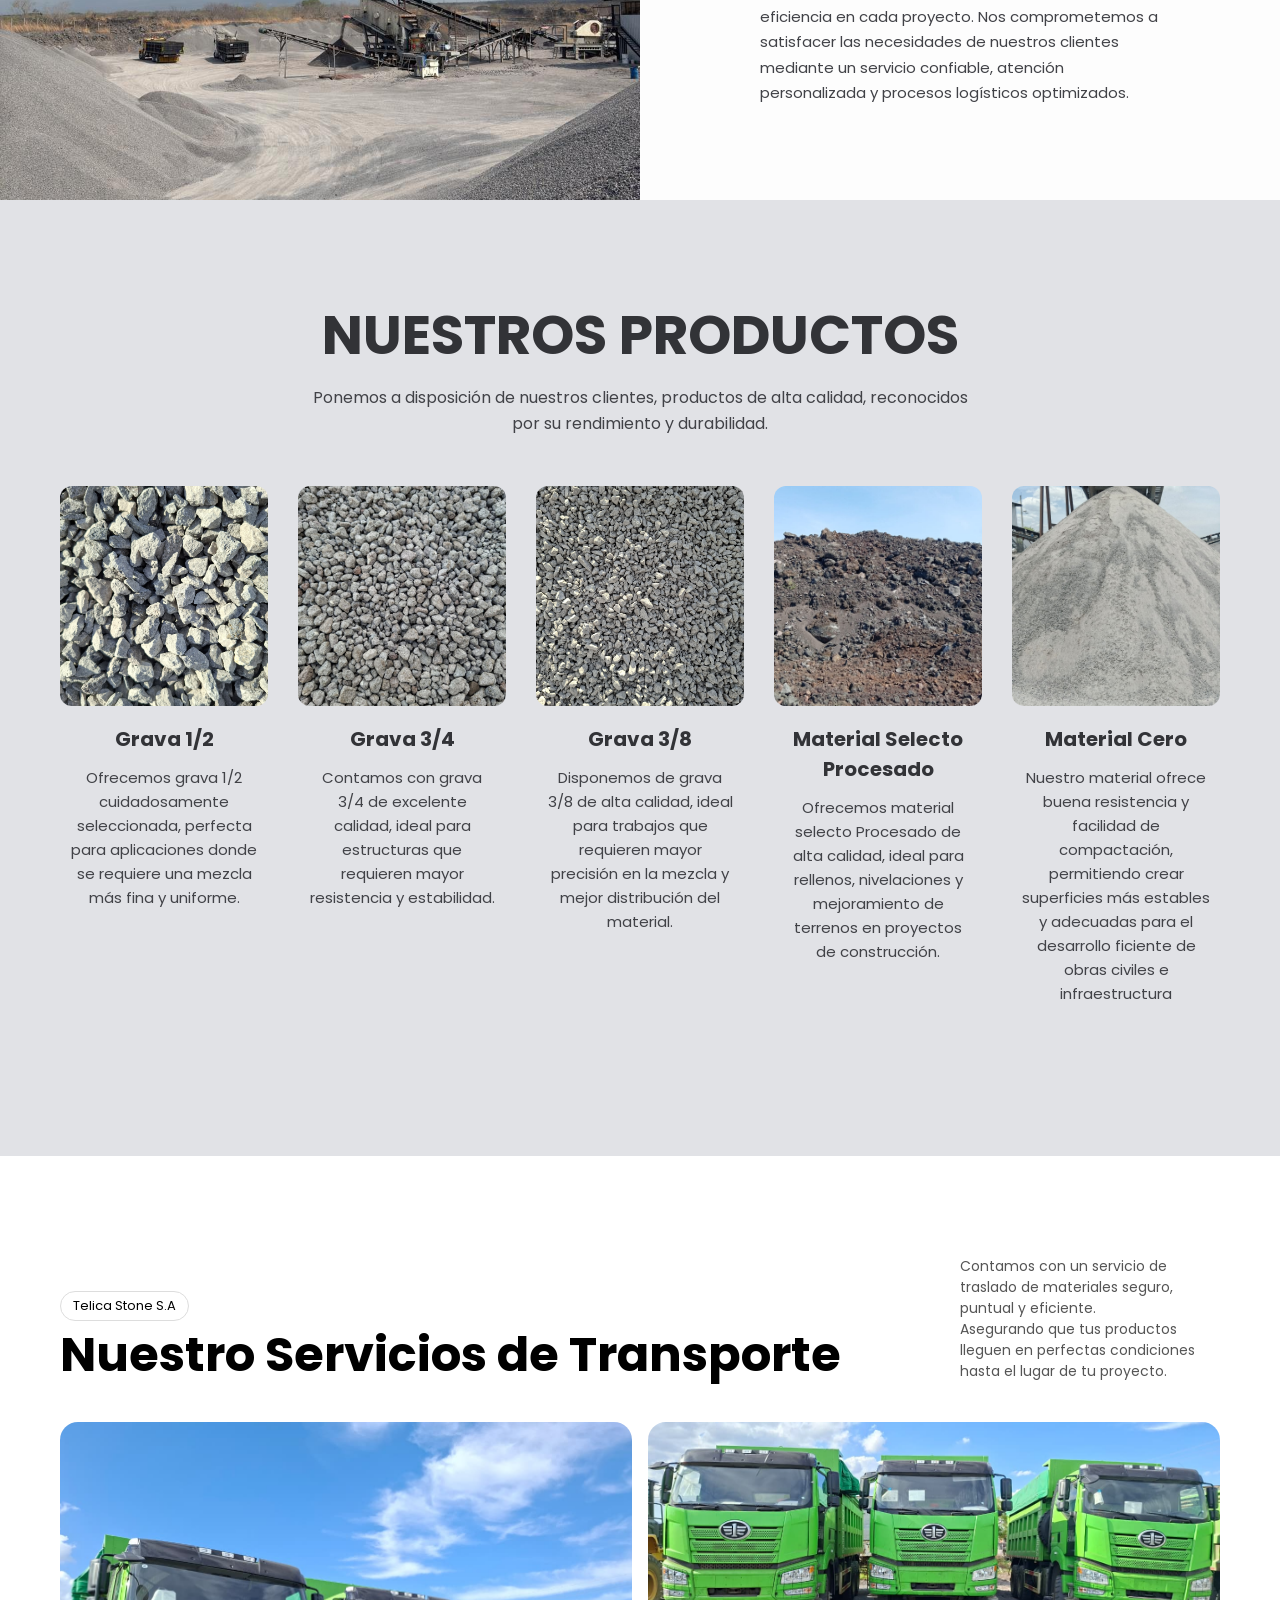
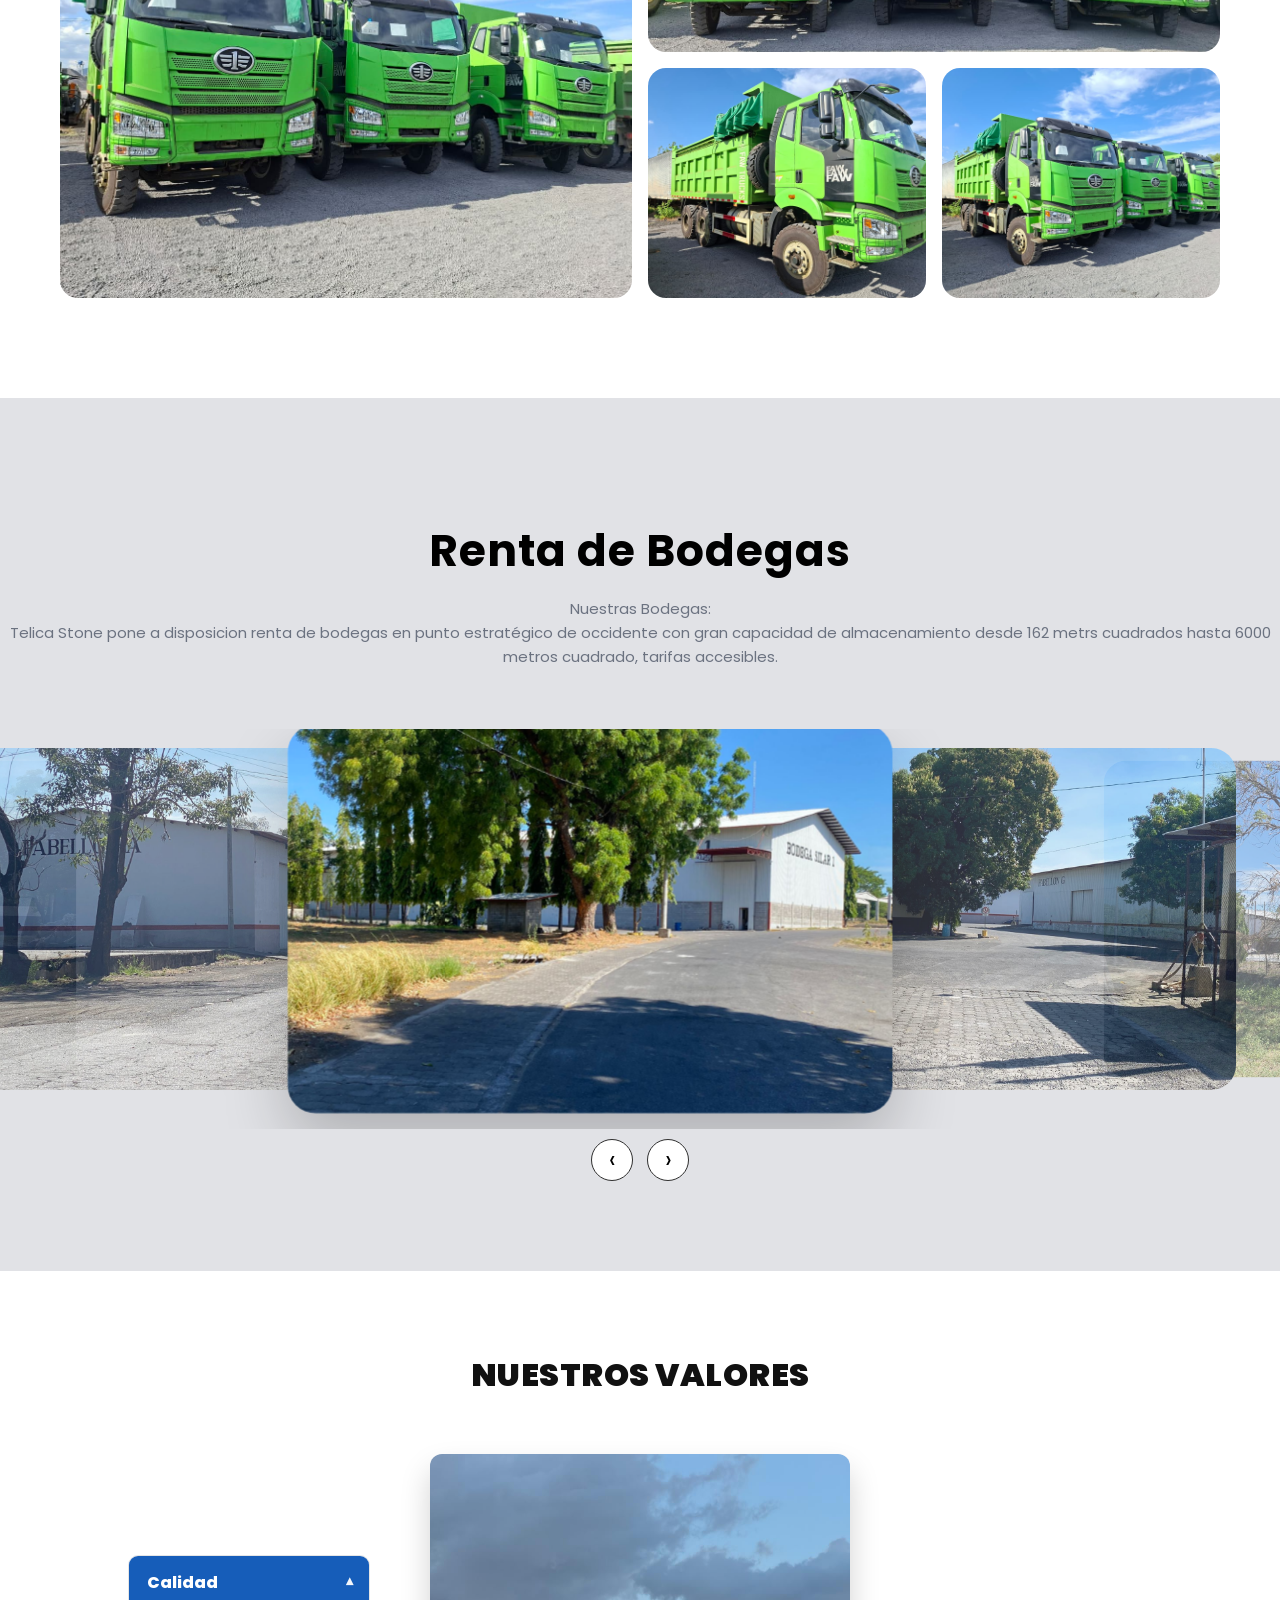
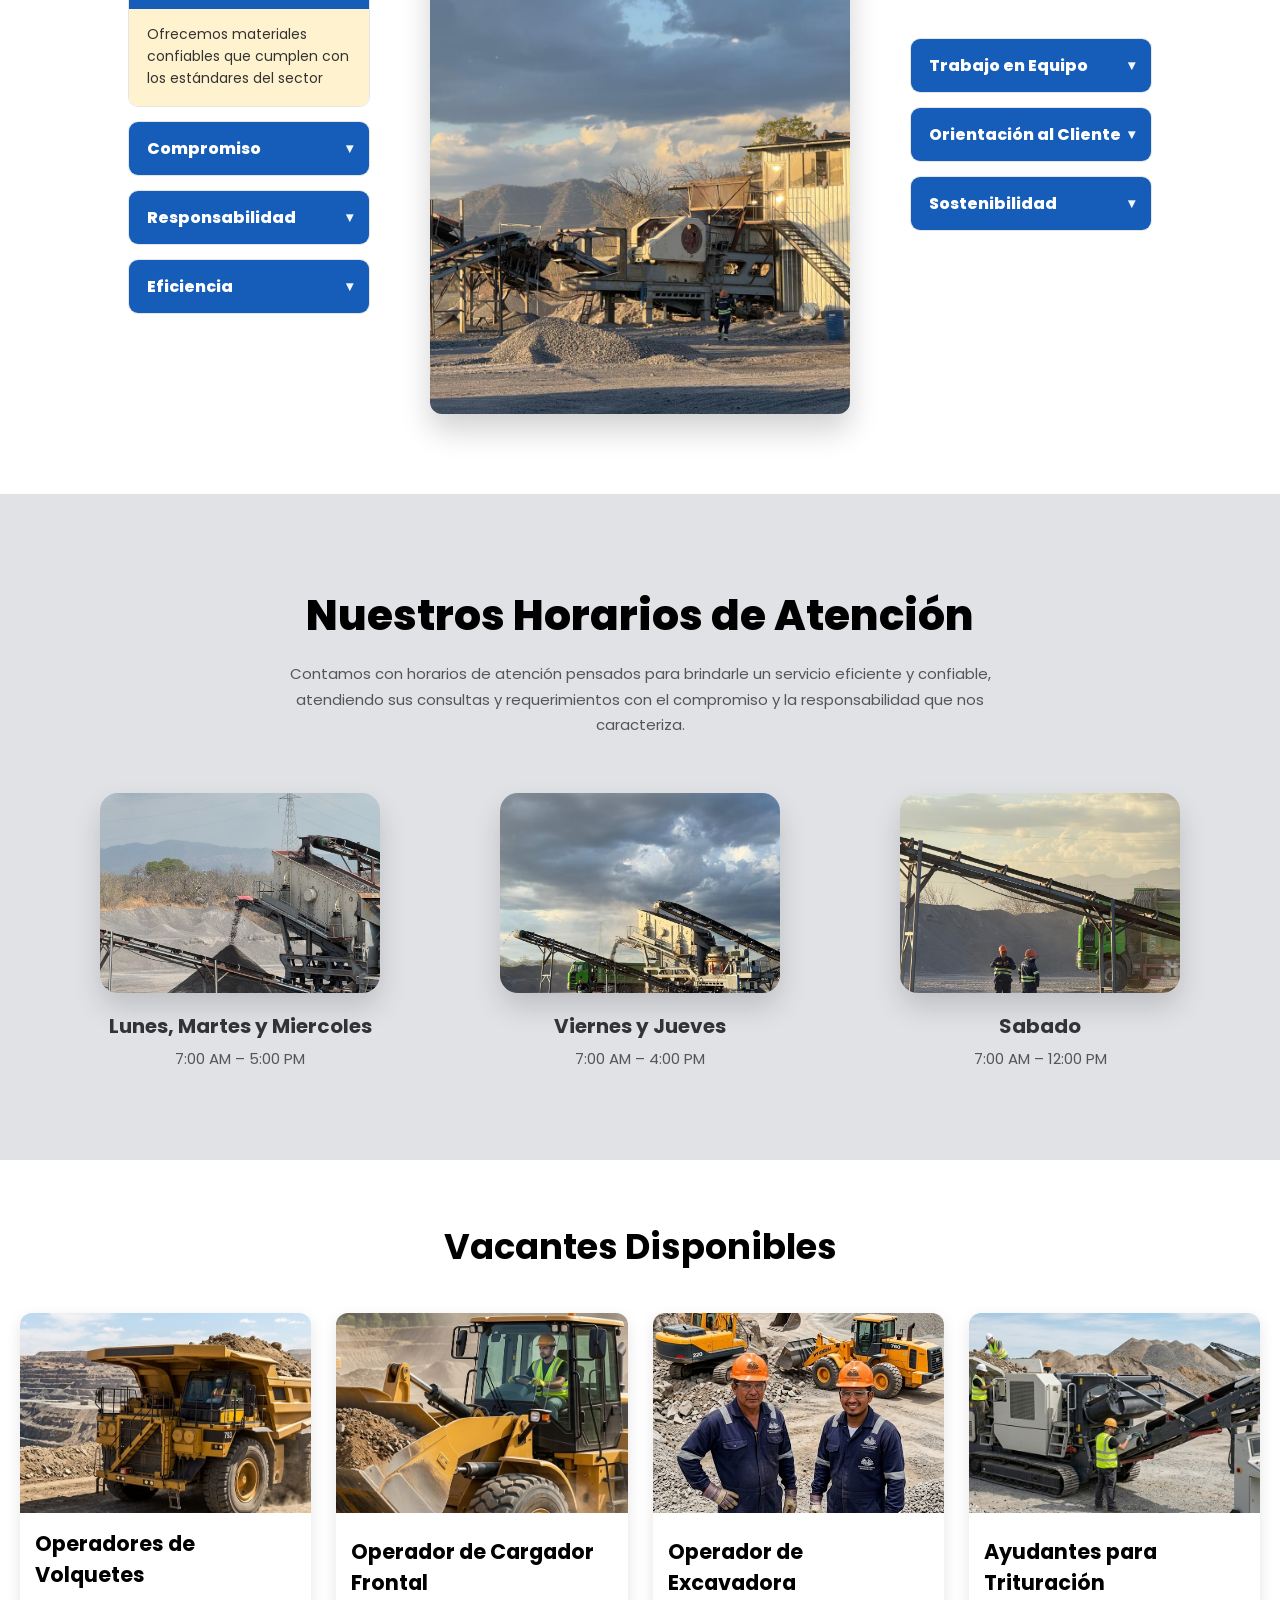
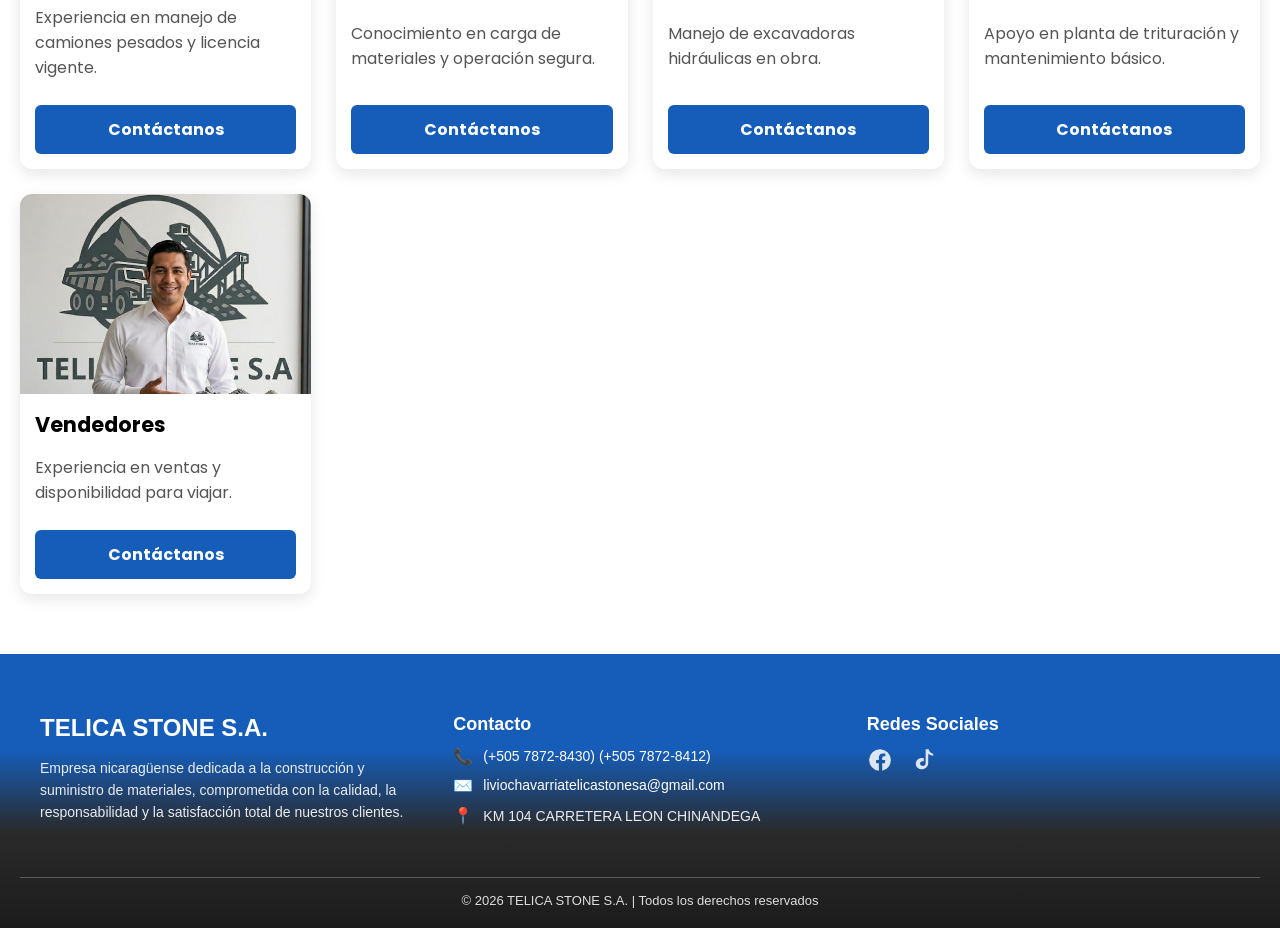
==== commit 47fe7339: "Modificación Ruben" ====
--- a/index.html
+++ b/index.html
@@ -483,25 +483,90 @@
         <div class="blog-content">
           <article class="blog-1">
             <img src="images/Foto 5.jpeg" alt="">
-            <h3>Lunes, Martes, Jueves y Sábados</h3>
+            <h3>Lunes, Martes y Miercoles</h3>
+            <p>7:00 AM – 5:00 PM</p>
+          </article>
+
+          <article class="blog-1">
+            <img src="images/Foto 11.jpeg" alt="">
+            <h3>Viernes y Jueves</h3>
+            <p>7:00 AM – 4:00 PM</p>
+          </article>
+
+          <article class="blog-1">
+            <img src="images/Foto 12.jpeg" alt="">
+            <h3>Sabado</h3>
             <p>7:00 AM – 12:00 PM</p>
           </article>
-
-          <article class="blog-1">
-            <img src="images/Foto 11.jpeg" alt="">
-            <h3>Miércoles</h3>
-            <p>1:00 PM – 5:00 PM</p>
-          </article>
-
-          <article class="blog-1">
-            <img src="images/Foto 12.jpeg" alt="">
-            <h3>Viernes</h3>
-            <p>1:00 PM – 4:00 PM</p>
-          </article>
         </div>
 
       </div>
     </section>
+
+    <!-- VACANTES -->
+    <section class="vacantes">
+        <h2>Vacantes Disponibles</h2>
+
+        <div class="grid">
+
+            <div class="card">
+                <img src="images/Operadores de Volquetes.png" alt="Operadores de Volquetes">
+                <h3>Operadores de Volquetes</h3>
+                <p>Experiencia en manejo de camiones pesados y licencia vigente.</p>
+                <a class="btn-contacto" 
+                  href="https://wa.me/50578728430?text=Hola,%20me%20interesa%20la%20vacante%20de%20Operadores%20de%20Volquetes" 
+                  target="_blank">
+                  Contáctanos
+                </a>
+            </div>
+
+            <div class="card">
+                <img src="images/Operador de Cargador Frontal.png" alt="Operador de Cargador Frontal">
+                <h3>Operador de Cargador Frontal</h3>
+                <p>Conocimiento en carga de materiales y operación segura.</p>
+                <a class="btn-contacto" 
+                  href="https://wa.me/50578728430?text=Hola,%20me%20interesa%20Cargador%20Frontal" 
+                  target="_blank">
+                  Contáctanos
+                </a>
+            </div>
+
+            <div class="card">
+                <img src="Imagenes 2/Operadores de Maquinarias.jpeg" alt="Operador de Excavadora">
+                <h3>Operador de Excavadora</h3>
+                <p>Manejo de excavadoras hidráulicas en obra.</p>
+                <a class="btn-contacto" 
+                  href="https://wa.me/50578728430?text=Hola,%20me%20interesa%20Excavadora" 
+                  target="_blank">
+                  Contáctanos
+                </a>
+            </div>
+
+            <div class="card">
+                <img src="images/Ayudantes para Trituración.png" alt="Ayudantes para Trituración">
+                <h3>Ayudantes para Trituración</h3>
+                <p>Apoyo en planta de trituración y mantenimiento básico.</p>
+                <a class="btn-contacto" 
+                  href="https://wa.me/50578728430?text=Hola,%20me%20interesa%20Trituración" 
+                  target="_blank">
+                  Contáctanos
+                </a>
+            </div>
+
+            <div class="card">
+                <img src="Imagenes 2/Vendedor.jpeg" alt="Vendedor">
+                <h3>Vendedores</h3>
+                <p>Experiencia en ventas y disponibilidad para viajar.</p>
+                <a class="btn-contacto" 
+                  href="https://wa.me/50578728430?text=Hola,%20me%20interesa%20Ventas" 
+                  target="_blank">
+                  Contáctanos
+                </a>
+            </div>
+
+        </div>
+    </section>
+
 
     <!-- Footer -->
 
--- a/index.css
+++ b/index.css
@@ -1253,6 +1253,117 @@
   box-shadow: 0 14px 28px rgba(0, 0, 0, 0.35);
 }
 
+/* Vacantes*/
+/* OVERLAY */
+.overlay {
+    background: rgba(0,0,0,0.6);
+    padding: 30px;
+    text-align: center;
+    color: white;
+    border-radius: 10px;
+}
+
+/* SECTION */
+.vacantes {
+    padding: 60px 20px;
+}
+
+.vacantes h2 {
+    text-align: center;
+    margin-bottom: 40px;
+    font-size: 2.2rem;
+}
+
+/* GRID */
+.grid {
+    display: grid;
+    grid-template-columns: repeat(auto-fit, minmax(280px, 1fr));
+    gap: 25px;
+}
+
+/* CARD */
+.card {
+    background: white;
+    border-radius: 12px;
+    box-shadow: 0 5px 15px rgba(0,0,0,0.1);
+    overflow: hidden;
+    transition: all 0.3s ease;
+
+    display: flex;
+    flex-direction: column;
+    justify-content: space-between;
+}
+
+.card:hover {
+    transform: translateY(-8px);
+}
+
+/* IMAGE */
+.card img {
+    width: 100%;
+    height: 200px;
+    object-fit: cover;
+}
+
+/* CONTENT */
+.card h3 {
+    padding: 15px;
+    font-size: 1.3rem;
+}
+
+.card p {
+    padding: 0 15px 10px;
+    color: #555;
+}
+
+/* BOTÓN WHATSAPP */
+.btn-contacto {
+    margin: 15px;
+    padding: 12px;
+    text-align: center;
+    text-decoration: none;
+
+    background: #165db9; /* WhatsApp */
+    color: white !important;
+
+    border-radius: 6px;
+    font-weight: bold;
+    transition: all 0.3s ease;
+}
+
+/* HOVER */
+.btn-contacto:hover {
+    background: #1ebe5d;
+    transform: scale(1.05);
+}
+
+/* RESPONSIVE */
+@media(max-width: 768px) {
+    .overlay h1 {
+        font-size: 2rem;
+    }
+
+    .overlay p {
+        font-size: 1rem;
+    }
+}
+
+@media(max-width: 480px) {
+    .hero {
+        height: 50vh;
+    }
+
+    .overlay h1 {
+        font-size: 1.5rem;
+    }
+
+    .grid {
+        grid-template-columns: 1fr;
+    }
+}
+
+
+
 /* ===== MOBILE ===== */
 @media (max-width: 480px) {
   .float-whatsapp {
